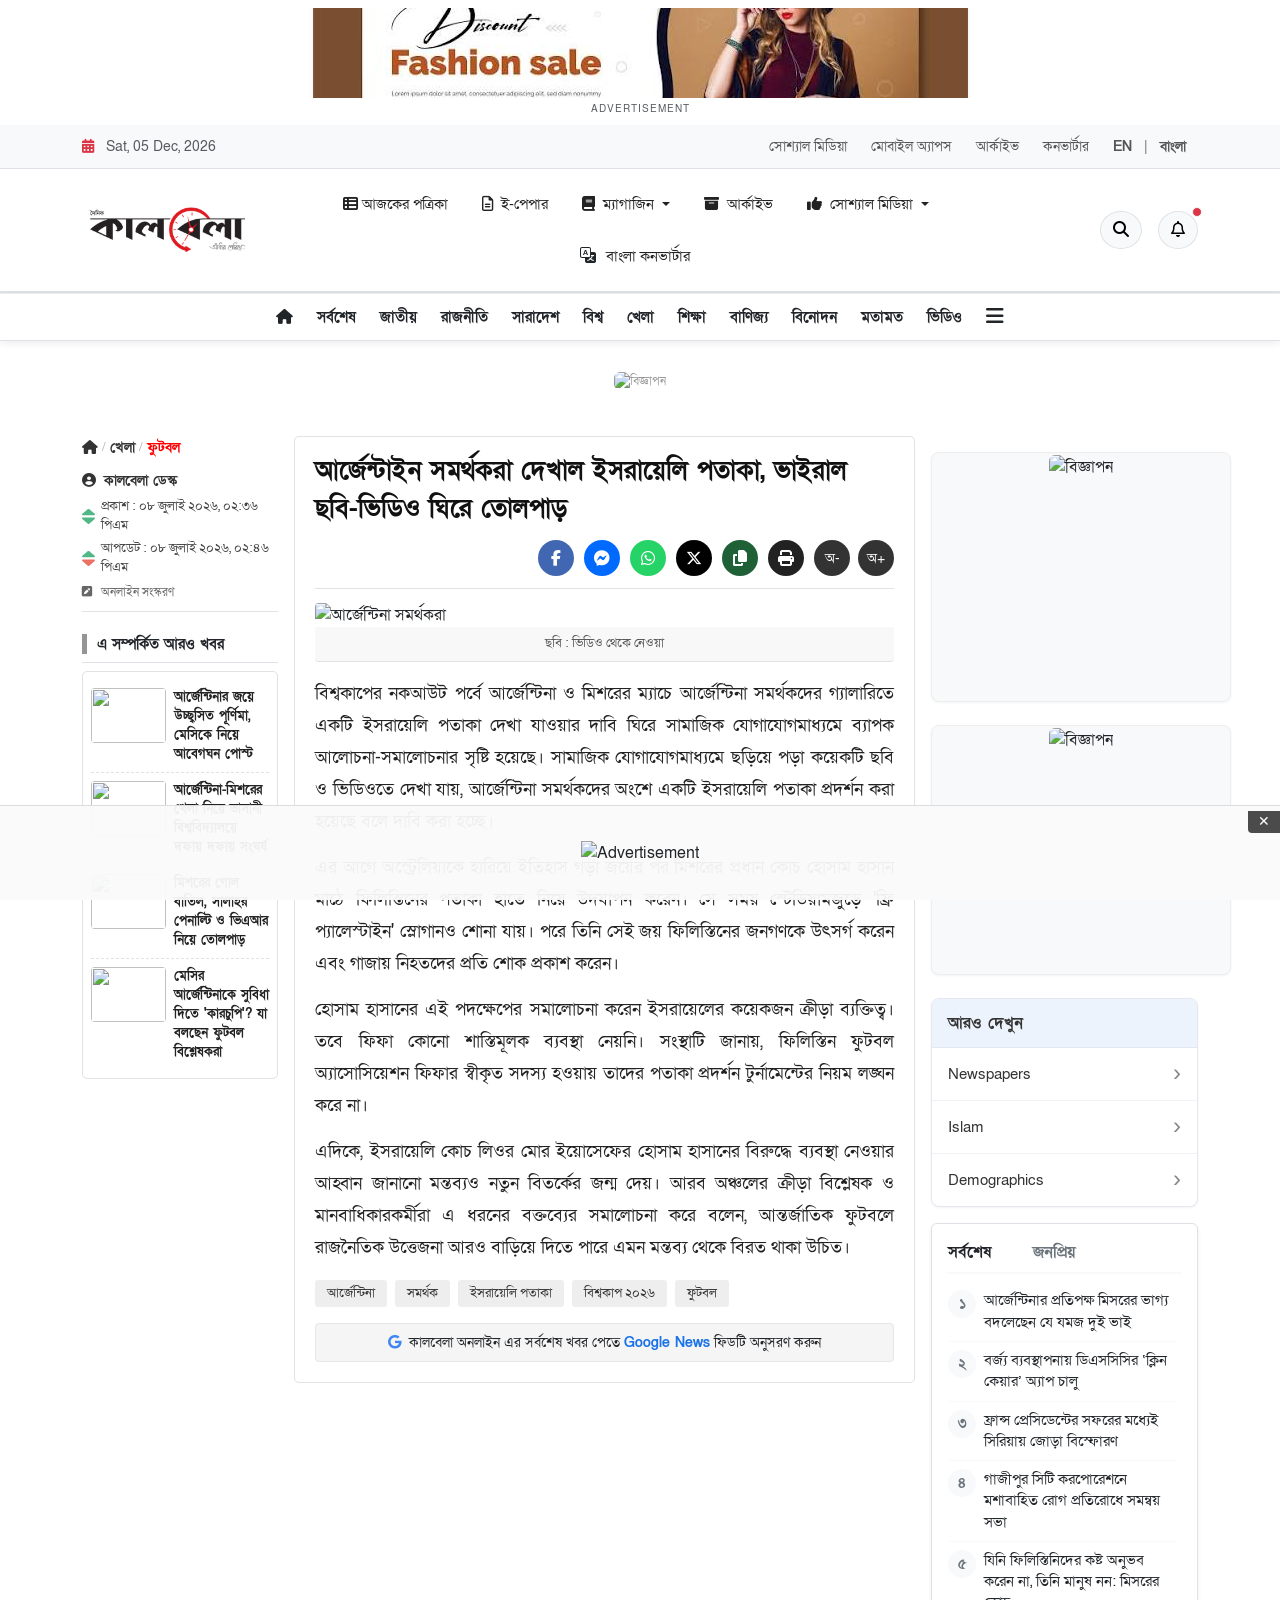
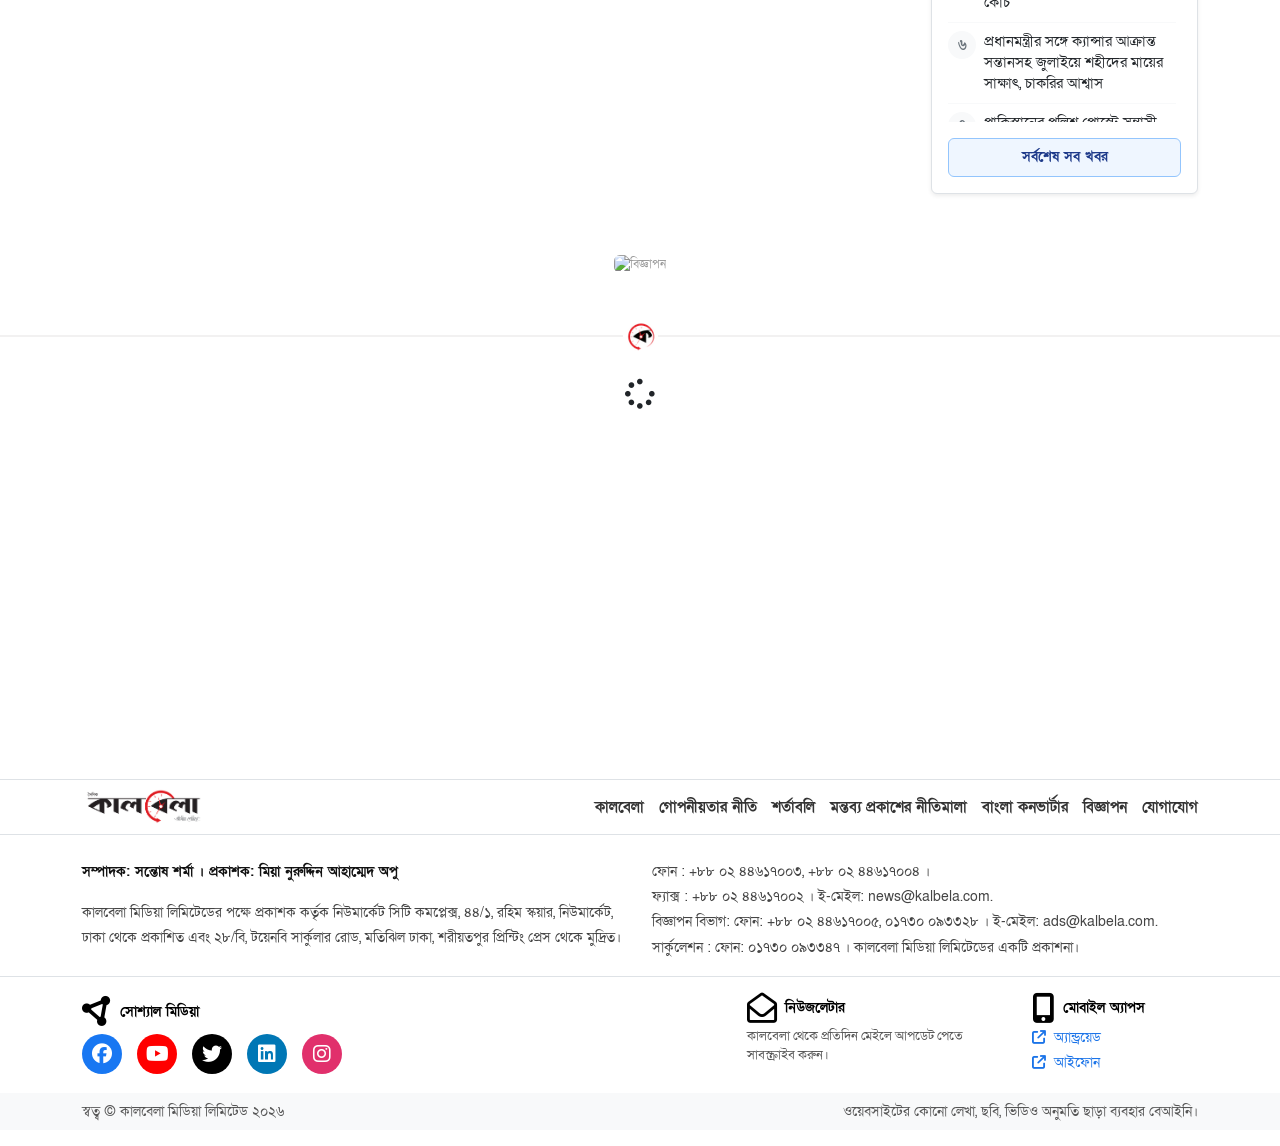
==== details.html @ 430a98b0 "added sticky footer and scroll to top" ====
<!doctype html>
<html lang="bn">
  <head>
    <meta charset="UTF-8" />
    <meta name="viewport" content="width=device-width, initial-scale=1.0" />
    <title>বিস্তারিত - কালবেলা</title>

    <!-- Bootstrap CSS -->
    <link
      href="https://cdn.jsdelivr.net/npm/bootstrap@5.3.7/dist/css/bootstrap.min.css"
      rel="stylesheet"
    />
    <!-- Bootstrap Icons -->
    <link
      rel="stylesheet"
      href="https://cdn.jsdelivr.net/npm/bootstrap-icons@1.13.1/font/bootstrap-icons.min.css"
    />
    <!-- Font Awesome -->
    <link
      rel="stylesheet"
      href="https://cdnjs.cloudflare.com/ajax/libs/font-awesome/6.4.2/css/all.min.css"
    />
    <!-- Google Font -->
    <!-- <link
      href="https://fonts.googleapis.com/css2?family=Noto+Sans+Bengali:wght@100..900&display=swap"
      rel="stylesheet"
    /> -->
    <link
      rel="icon"
      href="https://www.kalbela.com/favicon.ico?v=10"
      type="image/x-icon"
    />
    <link rel="stylesheet" href="css/details.css" />
  </head>

  <body>
    <!-- Advertisement -->
    <div class="top-ad-main my-2">
      <div class="container text-center">
        <!-- Responsive Wrapper for Ad Image -->
        <div class="ad-wrapper mx-auto">
          <a id="ad-link" href="#" target="_blank" rel="noopener noreferrer">
            <img
              id="ad-image"
              src=""
              alt="Advertisement"
              class="img-fluid rounded shadow-sm"
            />
          </a>
        </div>
        <small
          class="text-muted d-block mt-1"
          style="font-size: 10px; letter-spacing: 1px"
          >ADVERTISEMENT</small
        >
      </div>
    </div>

    <!-- Header -->
    <header class="border-bottom bg-white">
      <!-- =========================
            TOP BAR
    ========================== -->
      <div class="bg-light border-bottom py-2 small">
        <div class="container">
          <div class="row align-items-center">
            <!-- Date -->
            <!-- Ensure your top bar text can be targeted by the script -->
            <div class="col-lg-6">
              <i class="fa-solid fa-calendar-days me-2 text-danger"></i>
              <span class="text-muted" id="top-bar-date"> </span>
            </div>
            <!-- Top Links -->
            <div class="col-lg-6">
              <ul class="nav justify-content-end top-links">
                <li class="nav-item">
                  <a href="#" class="nav-link"> সোশ্যাল মিডিয়া </a>
                </li>

                <li class="nav-item">
                  <a href="#" class="nav-link"> মোবাইল অ্যাপস </a>
                </li>

                <li class="nav-item">
                  <a href="#" class="nav-link"> আর্কাইভ </a>
                </li>

                <li class="nav-item">
                  <a href="#" class="nav-link"> কনভার্টার </a>
                </li>

                <li class="nav-item d-flex align-items-center">
                  <a href="#" id="translate-to-en" class="nav-link fw-bold">
                    EN
                  </a>
                  <span class="text-muted">|</span>
                  <a href="#" id="translate-to-bn" class="nav-link fw-bold"
                    >বাংলা</a
                  >
                </li>
                <!-- Hidden container for the Google Translate widget -->
                <div id="google_translate_element" style="display: none"></div>
              </ul>
            </div>
          </div>
        </div>
      </div>

      <!-- =========================
            MIDDLE HEADER
    ========================== -->
      <section class="py-3 border-bottom bg-white">
        <div class="container">
          <div class="row align-items-center gy-3">
            <!-- Logo -->
            <div class="col-lg-2 col-md-12 text-center text-lg-start">
              <a href="index.html">
                <img
                  src="assests/images/logo.png"
                  class="img-fluid"
                  style="max-height: 70px"
                  alt="Kalbela"
                />
              </a>
            </div>

            <!-- Quick Links -->
            <div class="col-lg-8">
              <ul
                class="nav justify-content-center align-items-center quick-links"
              >
                <li class="list-inline-item">
                  <a href="#">
                    <i class="fa-sharp fa-solid fa-table-list me-1"></i>আজকের
                    পত্রিকা
                  </a>
                </li>

                <li class="list-inline-item">
                  <a href="#">
                    <i class="fa-regular fa-file-lines me-1"></i>
                    ই-পেপার
                  </a>
                </li>

                <li class="list-inline-item dropdown">
                  <a
                    href="#"
                    class="dropdown-toggle"
                    role="button"
                    data-bs-toggle="dropdown"
                    aria-expanded="false"
                  >
                    <i class="fa-solid fa-book me-1"></i>
                    ম্যাগাজিন
                  </a>

                  <ul class="dropdown-menu shadow">
                    <li>
                      <a class="dropdown-item" href="#"> ঈদ আনন্দ ২০২৫ </a>
                    </li>

                    <li>
                      <a class="dropdown-item" href="#">
                        স্বাস্থ্য সংখ্যা ২০২৫
                      </a>
                    </li>

                    <li>
                      <a class="dropdown-item" href="#"> ঈদ সংখ্যা ২০২৫ </a>
                    </li>

                    <li>
                      <a class="dropdown-item" href="#"> ঈদ আনন্দ ২০২৪ </a>
                    </li>

                    <li>
                      <a class="dropdown-item" href="#"> সারাবেলা ম্যাগাজিন </a>
                    </li>
                  </ul>
                </li>

                <li class="list-inline-item">
                  <a href="#">
                    <i class="fa-solid fa-box-archive me-1"></i>
                    আর্কাইভ
                  </a>
                </li>

                <li class="list-inline-item dropdown position-static">
                  <a href="#" class="dropdown-toggle" data-bs-toggle="dropdown">
                    <i class="fa-solid fa-thumbs-up me-1"></i>
                    সোশ্যাল মিডিয়া
                  </a>

                  <div
                    class="dropdown-menu w-100 mt-3 border-0 shadow-lg p-4 social-mega"
                  >
                    <!-- Facebook -->
                    <h6 class="text-danger fw-bold mb-3">ফেসবুক পেজ</h6>

                    <div class="row g-3">
                      <div class="col-lg-3 col-md-6">
                        <a
                          href="https://www.facebook.com/kalbeladigital/"
                          target="_blank"
                          class="social-item"
                        >
                          <i class="fab fa-facebook-square text-primary"></i>
                          Kalbela
                        </a>
                      </div>

                      <div class="col-lg-3 col-md-6">
                        <a
                          href="https://www.facebook.com/kalbelaonline24/"
                          target="_blank"
                          class="social-item"
                        >
                          <i class="fab fa-facebook-square text-primary"></i>
                          Kalbela Online
                        </a>
                      </div>

                      <div class="col-lg-3 col-md-6">
                        <a
                          href="https://www.facebook.com/kalbelanewsmedia/"
                          target="_blank"
                          class="social-item"
                        >
                          <i class="fab fa-facebook-square text-primary"></i>
                          Kalbela News
                        </a>
                      </div>

                      <div class="col-lg-3 col-md-6">
                        <a
                          href="https://www.facebook.com/kalbelaonline/"
                          target="_blank"
                          class="social-item"
                        >
                          <i class="fab fa-facebook-square text-primary"></i>
                          kalbela.com
                        </a>
                      </div>

                      <div class="col-lg-3 col-md-6">
                        <a
                          href="https://www.facebook.com/kalbelaworld/"
                          target="_blank"
                          class="social-item"
                        >
                          <i class="fab fa-facebook-square text-primary"></i>
                          Kalbela World
                        </a>
                      </div>

                      <div class="col-lg-3 col-md-6">
                        <a
                          href="https://www.facebook.com/kalbelasports/"
                          target="_blank"
                          class="social-item"
                        >
                          <i class="fab fa-facebook-square text-primary"></i>
                          Kalbela Sports
                        </a>
                      </div>

                      <div class="col-lg-3 col-md-6">
                        <a
                          href="https://www.facebook.com/kalbelaentertainment/"
                          target="_blank"
                          class="social-item"
                        >
                          <i class="fab fa-facebook-square text-primary"></i>
                          Entertainment
                        </a>
                      </div>

                      <div class="col-lg-3 col-md-6">
                        <a
                          href="https://www.facebook.com/kalbeladrama/"
                          target="_blank"
                          class="social-item"
                        >
                          <i class="fab fa-facebook-square text-primary"></i>
                          Drama
                        </a>
                      </div>
                    </div>

                    <hr />

                    <!-- YouTube -->

                    <h6 class="text-danger fw-bold mb-3">ইউটিউব চ্যানেল</h6>

                    <div class="row g-3">
                      <div class="col-lg-3 col-md-6">
                        <a
                          href="https://www.youtube.com/@kalbelanews24"
                          target="_blank"
                          class="social-item"
                        >
                          <i class="fab fa-youtube text-danger"></i>
                          Kalbela News
                        </a>
                      </div>

                      <div class="col-lg-3 col-md-6">
                        <a
                          href="https://www.youtube.com/@kalbelaworld24"
                          target="_blank"
                          class="social-item"
                        >
                          <i class="fab fa-youtube text-danger"></i>
                          Kalbela World
                        </a>
                      </div>

                      <div class="col-lg-3 col-md-6">
                        <a
                          href="https://www.youtube.com/@Kalbelaentertainment"
                          target="_blank"
                          class="social-item"
                        >
                          <i class="fab fa-youtube text-danger"></i>
                          Entertainment
                        </a>
                      </div>

                      <div class="col-lg-3 col-md-6">
                        <a
                          href="https://www.youtube.com/@KalbelaSports24"
                          target="_blank"
                          class="social-item"
                        >
                          <i class="fab fa-youtube text-danger"></i>
                          Sports
                        </a>
                      </div>

                      <div class="col-lg-3 col-md-6">
                        <a
                          href="https://www.youtube.com/@kalbelaonline"
                          target="_blank"
                          class="social-item"
                        >
                          <i class="fab fa-youtube text-danger"></i>
                          Kalbela
                        </a>
                      </div>

                      <div class="col-lg-3 col-md-6">
                        <a
                          href="https://www.youtube.com/@KalbelaDrama"
                          target="_blank"
                          class="social-item"
                        >
                          <i class="fab fa-youtube text-danger"></i>
                          Drama
                        </a>
                      </div>
                    </div>

                    <hr />

                    <div class="row g-4">
                      <div class="col-lg-3 col-md-6">
                        <h6 class="small text-uppercase text-muted">TikTok</h6>

                        <a
                          href="https://www.tiktok.com/@kalbela_news"
                          target="_blank"
                          class="social-item"
                        >
                          <i class="fab fa-tiktok"></i>
                          Kalbela News
                        </a>

                        <a
                          href="https://www.tiktok.com/@kalbela_entertainment"
                          target="_blank"
                          class="social-item"
                        >
                          <i class="fab fa-tiktok"></i>
                          Entertainment
                        </a>
                      </div>

                      <div class="col-lg-3 col-md-6">
                        <h6 class="small text-uppercase text-muted">
                          Instagram
                        </h6>

                        <a
                          href="https://www.instagram.com/kalbela_news/"
                          target="_blank"
                          class="social-item"
                        >
                          <i class="fab fa-instagram"></i>
                          Kalbela
                        </a>

                        <a
                          href="https://www.threads.net/@kalbela_news"
                          target="_blank"
                          class="social-item"
                        >
                          <i class="fab fa-threads"></i>
                          Threads
                        </a>
                      </div>

                      <div class="col-lg-3 col-md-6">
                        <h6 class="small text-uppercase text-muted">
                          Twitter / LinkedIn
                        </h6>

                        <a
                          href="https://twitter.com/kalbeladigital"
                          target="_blank"
                          class="social-item"
                        >
                          <i class="fab fa-x-twitter"></i>
                          Kalbela
                        </a>

                        <a
                          href="https://www.linkedin.com/company/kalbeladigital/"
                          target="_blank"
                          class="social-item"
                        >
                          <i class="fab fa-linkedin"></i>
                          LinkedIn
                        </a>
                      </div>

                      <div class="col-lg-3 col-md-6">
                        <h6 class="small text-uppercase text-muted">Others</h6>

                        <a
                          href="https://t.me/kalbelaonline"
                          target="_blank"
                          class="social-item"
                        >
                          <i class="fab fa-telegram"></i>
                          Telegram
                        </a>

                        <a
                          href="https://whatsapp.com/channel/0029VaL3iCpFnSz4YVHvqF0U"
                          target="_blank"
                          class="social-item"
                        >
                          <i class="fab fa-whatsapp text-success"></i>
                          WhatsApp
                        </a>

                        <a
                          href="https://soundcloud.com/kalbelanews"
                          target="_blank"
                          class="social-item"
                        >
                          <i class="fab fa-soundcloud text-warning"></i>
                          SoundCloud
                        </a>

                        <a
                          href="https://news.google.com/publications/CAAqBwgKMK7SvQswu-3UAw"
                          target="_blank"
                          class="social-item"
                        >
                          <i class="fa-brands fa-google"></i>
                          Google News
                        </a>
                      </div>
                    </div>
                  </div>
                </li>

                <li class="list-inline-item d-flex align-items-center">
                  <i class="bi bi-translate"></i>
                  <a href="#"> বাংলা কনভার্টার </a>
                </li>
              </ul>
            </div>

            <!-- Search + Notification -->
            <div class="col-lg-2 text-center text-lg-end">
              <div class="d-inline-flex align-items-center gap-3">
                <!-- Search -->

                <div class="dropdown">
                  <button
                    class="btn btn-light border rounded-circle"
                    data-bs-toggle="dropdown"
                  >
                    <i class="fa-solid fa-search"></i>
                  </button>

                  <div class="dropdown-menu dropdown-menu-end p-3 shadow">
                    <div class="input-group">
                      <input
                        type="text"
                        class="form-control"
                        placeholder="সার্চ করুন"
                      />

                      <button class="btn btn-danger">
                        <i class="fa fa-search"></i>
                      </button>
                    </div>
                  </div>
                </div>

                <!-- Notification -->

                <div class="dropdown">
                  <button
                    class="btn btn-light border rounded-circle position-relative"
                    data-bs-toggle="dropdown"
                  >
                    <i class="fa-regular fa-bell"></i>

                    <span
                      class="position-absolute top-0 start-100 translate-middle p-1 bg-danger border border-light rounded-circle"
                    >
                    </span>
                  </button>

                  <div
                    class="dropdown-menu dropdown-menu-end shadow"
                    style="width: 330px"
                  >
                    <h6 class="dropdown-header">সর্বশেষ নোটিফিকেশন</h6>

                    <a class="dropdown-item" href="#">
                      কক্সবাজারে পৌঁছেছেন প্রধানমন্ত্রী
                    </a>

                    <a class="dropdown-item" href="#">
                      ঈদের ছুটি শেষে ঢাকায় ফিরছেন নগরবাসী
                    </a>

                    <a class="dropdown-item" href="#">
                      আজকের নামাজের সময়সূচি
                    </a>
                  </div>
                </div>
              </div>
            </div>
          </div>
        </div>
      </section>
    </header>

    <section id="top-nav" class="border-bottom py-2">
      <div class="container">
        <!-- ADD THIS: Logo and Date Block -->
        <div class="sticky-brand-block d-none" id="scroll-brand-block">
          <img
            src="assests/images/small-logo.png"
            alt="Logo"
            class="sticky-logo"
          />
          <div class="sticky-date">
            <span class="day" id="sticky-day"></span>
            <span class="date" id="sticky-date"></span>
          </div>
        </div>

        <!-- Centered flex wrapper for the entire inline group -->
        <div
          class="d-flex justify-content-center align-items-center position-relative"
        >
          <!-- One single list ensures the menu button stays inline on desktop and wraps natively on mobile -->
          <ul
            class="d-flex flex-wrap align-items-center justify-content-center gap-3 list-unstyled m-0 p-0 text-nowrap"
          >
            <li>
              <a
                class="text-decoration-none text-dark px-1"
                aria-label="home"
                href="index.html"
              >
                <i class="fa-solid fa-house"></i>
              </a>
            </li>
            <li id="nav-latest">
              <a
                class="text-decoration-none text-dark fw-bold px-1"
                href="latest-news.html"
                >সর্বশেষ</a
              >
            </li>
            <li>
              <a class="text-decoration-none text-dark fw-bold px-1" href="#"
                >জাতীয়</a
              >
            </li>
            <li>
              <a class="text-decoration-none text-dark fw-bold px-1" href="#"
                >রাজনীতি</a
              >
            </li>
            <li>
              <a class="text-decoration-none text-dark fw-bold px-1" href="#"
                >সারাদেশ</a
              >
            </li>
            <li>
              <a class="text-decoration-none text-dark fw-bold px-1" href="#"
                >বিশ্ব</a
              >
            </li>
            <li>
              <a class="text-decoration-none text-dark fw-bold px-1" href="#"
                >খেলা</a
              >
            </li>
            <li>
              <a class="text-decoration-none text-dark fw-bold px-1" href="#"
                >শিক্ষা</a
              >
            </li>
            <li>
              <a class="text-decoration-none text-dark fw-bold px-1" href="#"
                >বাণিজ্য</a
              >
            </li>
            <li>
              <a class="text-decoration-none text-dark fw-bold px-1" href="#"
                >বিনোদন</a
              >
            </li>
            <li>
              <a class="text-decoration-none text-dark fw-bold px-1" href="#"
                >মতামত</a
              >
            </li>
            <li>
              <a
                class="text-decoration-none text-dark fw-bold px-1"
                href="/video-gallery"
                >ভিডিও</a
              >
            </li>

            <!-- Hamburger menu explicitly placed inside the same row -->
            <li class="dropdown_menu_hover dropdownAllMenuIcon position-static">
              <a
                href="#"
                class="dropdownAllMenuBut text-dark fs-5 text-decoration-none px-1"
              >
                <i class="fa-solid fa-bars open_icon"></i>
              </a>
              <!-- Clean isolated panel container -->
              <div
                class="all-mega-menu-panel all-menu shadow position-absolute"
                style="display: none"
              >
                <div class="row m-0">
                  <!-- Date Header -->
                  <div class="col-12 p-0 mb-3">
                    <!-- Inside your mega menu panel -->
                    <span
                      class="text-danger fw-bold"
                      id="mega-menu-date"
                    ></span>
                  </div>

                  <div class="col-12 p-0">
                    <div class="border-bottom mb-3"></div>
                  </div>

                  <!-- Mega Menu Links Grid -->
                  <div class="col-12 p-0 px-2">
                    <ul
                      class="list-unstyled row row-cols-3 row-cols-sm-4 row-cols-md-5 row-cols-lg-7 g-3 m-0 style-dropdown-links"
                    >
                      <li>
                        <a
                          class="text-decoration-none text-dark d-block"
                          href="latest-news.html"
                          >সর্বশেষ</a
                        >
                      </li>
                      <li>
                        <a
                          class="text-decoration-none text-dark d-block"
                          href="#"
                          >জাতীয়</a
                        >
                      </li>
                      <li>
                        <a
                          class="text-decoration-none text-dark d-block"
                          href="#"
                          >রাজনীতি</a
                        >
                      </li>
                      <li>
                        <a
                          class="text-decoration-none text-dark d-block"
                          href="#"
                          >সারাদেশ</a
                        >
                      </li>
                      <li>
                        <a
                          class="text-decoration-none text-dark d-block"
                          href="#"
                          >বিশ্ব</a
                        >
                      </li>
                      <li>
                        <a
                          class="text-decoration-none text-dark d-block"
                          href="#"
                          >খেলা</a
                        >
                      </li>
                      <li>
                        <a
                          class="text-decoration-none text-dark d-block"
                          href="#"
                          >শিক্ষা</a
                        >
                      </li>
                      <li>
                        <a
                          class="text-decoration-none text-dark d-block"
                          href="#"
                          >বাণিজ্য</a
                        >
                      </li>
                      <li>
                        <a
                          class="text-decoration-none text-dark d-block"
                          href="#"
                          >বিনোদন</a
                        >
                      </li>
                      <li>
                        <a
                          class="text-decoration-none text-dark d-block"
                          href="#"
                          >মতামত</a
                        >
                      </li>
                      <li>
                        <a
                          class="text-decoration-none text-dark d-block"
                          href="#"
                          >আইন-আদালত</a
                        >
                      </li>
                      <li>
                        <a
                          class="text-decoration-none text-dark d-block"
                          href="#"
                          >অপরাধ</a
                        >
                      </li>
                      <li>
                        <a
                          class="text-decoration-none text-dark d-block"
                          href="#"
                          >স্বাস্থ্য</a
                        >
                      </li>
                      <li>
                        <a
                          class="text-decoration-none text-dark d-block"
                          href="#"
                          >ধর্ম</a
                        >
                      </li>
                      <li>
                        <a
                          class="text-decoration-none text-dark d-block"
                          href="#"
                          >রাজধানী</a
                        >
                      </li>
                      <li>
                        <a
                          class="text-decoration-none text-dark d-block"
                          href="#"
                          >শিল্প-সাহিত্য</a
                        >
                      </li>
                      <li>
                        <a
                          class="text-decoration-none text-dark d-block"
                          href="#"
                          >প্রবাস</a
                        >
                      </li>
                      <li>
                        <a
                          class="text-decoration-none text-dark d-block"
                          href="#"
                          >প্রযুক্তি</a
                        >
                      </li>
                      <li>
                        <a
                          class="text-decoration-none text-dark d-block"
                          href="#"
                          >চাকরি</a
                        >
                      </li>
                      <li>
                        <a
                          class="text-decoration-none text-dark d-block"
                          href="#"
                          >চট্টগ্রাম সারাবেলা</a
                        >
                      </li>
                      <li>
                        <a
                          class="text-decoration-none text-dark d-block"
                          href="#"
                          >লাইফস্টাইল</a
                        >
                      </li>
                      <li>
                        <a
                          class="text-decoration-none text-dark d-block"
                          href="#"
                          >নারী-শিশু</a
                        >
                      </li>
                      <li>
                        <a
                          class="text-decoration-none text-dark d-block"
                          href="#"
                          >আইন ও পরামর্শ</a
                        >
                      </li>
                      <li>
                        <a
                          class="text-decoration-none text-dark d-block"
                          href="#"
                          >সোশ্যাল মিডিয়া</a
                        >
                      </li>
                      <li>
                        <a
                          class="text-decoration-none text-dark d-block"
                          href="#"
                          >বিচিত্র</a
                        >
                      </li>
                      <li>
                        <a
                          class="text-decoration-none text-dark d-block"
                          href="#"
                          >কর্পোরেট</a
                        >
                      </li>
                      <li>
                        <a
                          class="text-decoration-none text-dark d-block"
                          href="#"
                          >পরিবেশ ও জলবায়ু</a
                        >
                      </li>
                      <li>
                        <a
                          class="text-decoration-none text-dark d-block"
                          href="#"
                          >পিএসআই</a
                        >
                      </li>
                      <li>
                        <a
                          class="text-decoration-none text-dark d-block"
                          href="#"
                          >রম্যবেলা</a
                        >
                      </li>
                      <li>
                        <a
                          class="text-decoration-none text-dark d-block"
                          href="#"
                          >নির্বাচন</a
                        >
                      </li>
                      <li>
                        <a
                          class="text-decoration-none text-dark d-block"
                          href="/podcast"
                          >অডিও</a
                        >
                      </li>
                    </ul>
                  </div>

                  <div class="col-12 p-0 mt-4">
                    <div class="border-bottom mb-3"></div>
                  </div>

                  <!-- Bottom Media Links Footer Row -->
                  <div class="col-12 p-0">
                    <div
                      class="d-flex flex-wrap justify-content-center align-items-center gap-4 py-2 footer-media-links"
                    >
                      <a
                        href="#"
                        class="text-decoration-none text-dark fw-bold d-flex align-items-center gap-2"
                      >
                        <i class="fa-brands fa-instagram text-danger fs-5"></i>
                        ভিডিও স্টোরি
                      </a>
                      <a
                        href="#"
                        class="text-decoration-none text-dark fw-bold d-flex align-items-center gap-2"
                      >
                        <i class="fa-solid fa-book-open text-primary fs-5"></i>
                        ফটো স্টোরি
                      </a>
                      <a
                        href="#"
                        class="text-decoration-none text-dark fw-bold d-flex align-items-center gap-2"
                      >
                        <i class="fa-regular fa-image text-danger fs-5"></i>
                        ফটোগ্যালারি
                      </a>
                      <a
                        href="#"
                        class="text-decoration-none text-dark fw-bold d-flex align-items-center gap-2"
                      >
                        <i class="fa-solid fa-video text-danger fs-5"></i>
                        ভিডিও গ্যালারি
                      </a>
                      <a
                        href="#"
                        class="text-decoration-none text-dark fw-bold d-flex align-items-center gap-2"
                      >
                        <i class="fa-solid fa-cloud text-warning fs-5"></i>
                        অডিও
                      </a>
                    </div>
                  </div>
                </div>
              </div>
            </li>
          </ul>
        </div>
      </div>
    </section>

    <div class="ad-slot">
      <img
        src="https://s0.2mdn.net/dfp/2299148/5537847993/1764611733675/970x90.png"
        class="img-fluid rounded"
        alt="বিজ্ঞাপন"
      />
    </div>
    <!-- ══ PAGE CONTENT ══ -->
    <div class="page-wrapper">
      <div class="container">
        <div class="row g-3 justify-content-between">
          <!-- ── MAIN ARTICLE COLUMN ── -->
          <div class="col-md-9">
            <div class="row g-3">
              <!-- Left sidebar: breadcrumb + reporter + related -->
              <div class="col-md-3">
                <!-- Breadcrumb -->
                <ul class="news-breadcrumb">
                  <li>
                    <a href="#"><i class="fa-solid fa-house"></i></a>
                  </li>
                  <li><span class="sep">/</span></li>
                  <li><a href="#">খেলা</a></li>
                  <li><span class="sep">/</span></li>
                  <li><a href="#" style="color: red">ফুটবল</a></li>
                </ul>

                <!-- Reporter Info -->
                <div class="rpt-info-block">
                  <div class="rpt-name">
                    <i class="fa-solid fa-circle-user me-2"></i>কালবেলা ডেস্ক
                  </div>
                  <div class="news-time-item">
                    <svg width="13" viewBox="0 0 13.95 16">
                      <path
                        fill="#50b886"
                        d="M13.65,5.2,7.78.27a1.26,1.26,0,0,0-1.56,0L.35,5.2c-.69.59-.2,1.59.79,1.59H12.86C13.85,6.79,14.34,5.79,13.65,5.2Z"
                      />
                      <path
                        fill="#50b886"
                        d="M.35,10.8l5.87,4.93a1.26,1.26,0,0,0,1.56,0l5.87-4.93c.69-.59.2-1.59-.79-1.59H1.14C.15,9.21-.34,10.21.35,10.8Z"
                      />
                    </svg>
                    <span>প্রকাশ : ০৮ জুলাই ২০২৬, ০২:৩৬ পিএম</span>
                  </div>
                  <div class="news-time-item">
                    <svg width="13" viewBox="0 0 13.95 16">
                      <path
                        fill="#50b886"
                        d="M13.65,5.2,7.78.27a1.26,1.26,0,0,0-1.56,0L.35,5.2c-.69.59-.2,1.59.79,1.59H12.86C13.85,6.79,14.34,5.79,13.65,5.2Z"
                      />
                      <path
                        fill="#ec7064"
                        d="M.35,10.8l5.87,4.93a1.26,1.26,0,0,0,1.56,0l5.87-4.93c.69-.59.2-1.59-.79-1.59H1.14C.15,9.21-.34,10.21.35,10.8Z"
                      />
                    </svg>
                    <span>আপডেট : ০৮ জুলাই ২০২৬, ০২:৪৬ পিএম</span>
                  </div>
                  <div class="edition-badge">
                    <i class="fa-solid fa-square-pen me-2"></i>অনলাইন সংস্করণ
                  </div>
                </div>

                <!-- Related News -->
                <div>
                  <div class="related-title">
                    <a href="#">এ সম্পর্কিত আরও খবর</a>
                  </div>
                  <div class="border-bottom mb-2"></div>
                  <div class="related-news-box">
                    <div class="related-item">
                      <div class="d-flex">
                        <div class="img-wrap">
                          <img
                            src="https://images.pexels.com/photos/46798/the-ball-stadion-football-the-pitch-46798.jpeg?auto=compress&cs=tinysrgb&w=150"
                            alt=""
                          />
                        </div>
                        <div class="flex-grow-1">
                          <a href="#"
                            ><h4 class="title">
                              আর্জেন্টিনার জয়ে উচ্ছ্বসিত পূর্ণিমা, মেসিকে নিয়ে
                              আবেগঘন পোস্ট
                            </h4></a
                          >
                        </div>
                      </div>
                    </div>

                    <div class="related-item">
                      <div class="d-flex">
                        <div class="img-wrap">
                          <img
                            src="https://images.pexels.com/photos/1884574/pexels-photo-1884574.jpeg?auto=compress&cs=tinysrgb&w=150"
                            alt=""
                          />
                        </div>
                        <div class="flex-grow-1">
                          <a href="#"
                            ><h4 class="title">
                              আর্জেন্টিনা-মিশরের খেলা নিয়ে ভাসানী
                              বিশ্ববিদ্যালয়ে দফায় দফায় সংঘর্ষ
                            </h4></a
                          >
                        </div>
                      </div>
                    </div>

                    <div class="related-item">
                      <div class="d-flex">
                        <div class="img-wrap">
                          <img
                            src="https://images.pexels.com/photos/274422/pexels-photo-274422.jpeg?auto=compress&cs=tinysrgb&w=150"
                            alt=""
                          />
                        </div>
                        <div class="flex-grow-1">
                          <a href="#"
                            ><h4 class="title">
                              মিশরের গোল বাতিল, সালাহর পেনাল্টি ও ভিএআর নিয়ে
                              তোলপাড়
                            </h4></a
                          >
                        </div>
                      </div>
                    </div>

                    <div class="related-item">
                      <div class="d-flex">
                        <div class="img-wrap">
                          <img
                            src="https://images.pexels.com/photos/3621104/pexels-photo-3621104.jpeg?auto=compress&cs=tinysrgb&w=150"
                            alt=""
                          />
                        </div>
                        <div class="flex-grow-1">
                          <a href="#"
                            ><h4 class="title">
                              মেসির আর্জেন্টিনাকে সুবিধা দিতে 'কারচুপি'? যা
                              বলছেন ফুটবল বিশ্লেষকরা
                            </h4></a
                          >
                        </div>
                      </div>
                    </div>
                  </div>
                </div>
              </div>
              <!-- end left sidebar -->

              <!-- Main article content -->
              <div class="col-md-9">
                <div class="article-card">
                  <!-- Headline -->
                  <div class="article-headline">
                    <h1>
                      আর্জেন্টাইন সমর্থকরা দেখাল ইসরায়েলি পতাকা, ভাইরাল
                      ছবি-ভিডিও ঘিরে তোলপাড়
                    </h1>
                  </div>

                  <!-- Share row -->
                  <div class="share-row">
                    <a href="#" class="share-icon-btn fb" title="Facebook"
                      ><i class="fa-brands fa-facebook-f"></i
                    ></a>
                    <a href="#" class="share-icon-btn msg" title="Messenger"
                      ><i class="fa-brands fa-facebook-messenger"></i
                    ></a>
                    <a href="#" class="share-icon-btn wa" title="WhatsApp"
                      ><i class="fa-brands fa-whatsapp"></i
                    ></a>
                    <a href="#" class="share-icon-btn tw" title="X (Twitter)"
                      ><i class="fa-brands fa-x-twitter"></i
                    ></a>
                    <a href="#" class="share-icon-btn link" title="Copy Link"
                      ><i class="fa-solid fa-copy"></i
                    ></a>
                    <a href="#" class="share-icon-btn print" title="Print"
                      ><i class="fa-solid fa-print"></i
                    ></a>

                    <div class="font-resize">
                      <span title="ছোট করুন">অ-</span>
                      <span title="বড় করুন">অ+</span>
                    </div>
                  </div>

                  <!-- Feature Image -->
                  <div class="feature-image-wrap">
                    <img
                      src="https://images.pexels.com/photos/1884574/pexels-photo-1884574.jpeg?auto=compress&cs=tinysrgb&w=900"
                      alt="আর্জেন্টিনা সমর্থকরা"
                    />
                    <div class="img-caption">ছবি : ভিডিও থেকে নেওয়া</div>
                  </div>

                  <!-- Article Body -->
                  <div class="article-body" id="article-content">
                    <p>
                      বিশ্বকাপের নকআউট পর্বে আর্জেন্টিনা ও মিশরের ম্যাচে
                      আর্জেন্টিনা সমর্থকদের গ্যালারিতে একটি ইসরায়েলি পতাকা দেখা
                      যাওয়ার দাবি ঘিরে সামাজিক যোগাযোগমাধ্যমে ব্যাপক
                      আলোচনা-সমালোচনার সৃষ্টি হয়েছে। সামাজিক যোগাযোগমাধ্যমে
                      ছড়িয়ে পড়া কয়েকটি ছবি ও ভিডিওতে দেখা যায়, আর্জেন্টিনা
                      সমর্থকদের অংশে একটি ইসরায়েলি পতাকা প্রদর্শন করা হয়েছে
                      বলে দাবি করা হচ্ছে।
                    </p>

                    <p>
                      এর আগে অস্ট্রেলিয়াকে হারিয়ে ইতিহাস গড়া জয়ের পর মিশরের
                      প্রধান কোচ হোসাম হাসান মাঠে ফিলিস্তিনের পতাকা হাতে নিয়ে
                      উদযাপন করেন। সে সময় স্টেডিয়ামজুড়ে 'ফ্রি প্যালেস্টাইন'
                      স্লোগানও শোনা যায়। পরে তিনি সেই জয় ফিলিস্তিনের জনগণকে
                      উৎসর্গ করেন এবং গাজায় নিহতদের প্রতি শোক প্রকাশ করেন।
                    </p>

                    <p>
                      হোসাম হাসানের এই পদক্ষেপের সমালোচনা করেন ইসরায়েলের
                      কয়েকজন ক্রীড়া ব্যক্তিত্ব। তবে ফিফা কোনো শাস্তিমূলক
                      ব্যবস্থা নেয়নি। সংস্থাটি জানায়, ফিলিস্তিন ফুটবল
                      অ্যাসোসিয়েশন ফিফার স্বীকৃত সদস্য হওয়ায় তাদের পতাকা
                      প্রদর্শন টুর্নামেন্টের নিয়ম লঙ্ঘন করে না।
                    </p>

                    <p>
                      এদিকে, ইসরায়েলি কোচ লিওর মোর ইয়োসেফের হোসাম হাসানের
                      বিরুদ্ধে ব্যবস্থা নেওয়ার আহ্বান জানানো মন্তব্যও নতুন
                      বিতর্কের জন্ম দেয়। আরব অঞ্চলের ক্রীড়া বিশ্লেষক ও
                      মানবাধিকারকর্মীরা এ ধরনের বক্তব্যের সমালোচনা করে বলেন,
                      আন্তর্জাতিক ফুটবলে রাজনৈতিক উত্তেজনা আরও বাড়িয়ে দিতে
                      পারে এমন মন্তব্য থেকে বিরত থাকা উচিত।
                    </p>
                  </div>

                  <!-- Tags -->
                  <ul class="tags-list">
                    <li><a href="#">আর্জেন্টিনা</a></li>
                    <li><a href="#">সমর্থক</a></li>
                    <li><a href="#">ইসরায়েলি পতাকা</a></li>
                    <li><a href="#">বিশ্বকাপ ২০২৬</a></li>
                    <li><a href="#">ফুটবল</a></li>
                  </ul>

                  <!-- Google News -->
                  <div class="google-news-strip mt-3">
                    <i
                      class="fa-brands fa-google me-1"
                      style="color: #4285f4"
                    ></i>
                    কালবেলা অনলাইন এর সর্বশেষ খবর পেতে
                    <a href="#">Google News</a> ফিডটি অনুসরণ করুন
                  </div>
                </div>
                <!-- end article-card -->
              </div>
              <!-- end main article -->
            </div>
            <!-- end inner row -->
          </div>
          <!-- end col-md-9 -->

          <!-- ── RIGHT SIDEBAR ── -->
          <div class="col-md-3">
            <!-- ad section  -->
            <div class="text-center my-3">
              <div
                class="sidebar-ad d-inline-block"
                style="
                  min-width: 300px;
                  min-height: 250px;
                  background: #f8f9fa;
                  border: 1px solid #eee;
                "
              >
                <img
                  src="https://encrypted-tbn0.gstatic.com/images?q=tbn:ANd9GcRXRc4u0UpXlnuqONn3uIafQfXbqkFQjs7UotjuJWmjqhicR-LndgkSKTQ&s=10"
                  class="img-fluid rounded"
                  alt="বিজ্ঞাপন"
                />
              </div>
            </div>
            <div class="text-center my-3">
              <div
                class="sidebar-ad d-inline-block"
                style="
                  min-width: 300px;
                  min-height: 250px;
                  background: #f8f9fa;
                  border: 1px solid #eee;
                "
              >
                <img
                  src="https://scontent.fdac154-1.fna.fbcdn.net/v/t39.30808-6/488722985_1082857467217082_7268484966024785861_n.jpg?stp=dst-jpg_tt6&cstp=mx1260x1200&ctp=s1260x1200&_nc_cat=108&ccb=1-7&_nc_sid=127cfc&_nc_ohc=g9MZRJMq3MIQ7kNvwG9s-px&_nc_oc=AdrlLxcOnyRIV3Pp3hToheLOld0sky9R1lYjC7JsUS2hhJt1CLp9dH_3tazM1aMS7Bs&_nc_zt=23&_nc_ht=scontent.fdac154-1.fna&_nc_gid=PvdedYPcjCX37z4gRNZXpQ&_nc_ss=7b289&oh=00_AQDrU0wOBwcNysD_YP5UIDyVFMQaMbCn4wAjcWwvm2WRvg&oe=6A5283A6"
                  class="img-fluid rounded"
                  alt="বিজ্ঞাপন"
                />
              </div>
            </div>

            <!-- Sidebar Ad Container -->
            <div class="text-center my-3">
              <div class="sidebar-ad">
                <div class="more-topics-header">
                  <span class="more-topics-title">আরও দেখুন</span>
                </div>
                <div class="topic-list">
                  <a href="#" class="topic-item">
                    <span class="topic-name">Newspapers</span>
                    <span class="topic-arrow">&#x203A;</span>
                  </a>
                  <a href="#" class="topic-item">
                    <span class="topic-name">Islam</span>
                    <span class="topic-arrow">&#x203A;</span>
                  </a>
                  <a href="#" class="topic-item">
                    <span class="topic-name">Demographics</span>
                    <span class="topic-arrow">&#x203A;</span>
                  </a>
                </div>
              </div>
            </div>
            <!-- Latest / Popular Tabs -->
            <div class="tabs-widget bg-white border rounded p-3 shadow-sm">
              <!-- Tab Navigation -->
              <div
                class="tab-buttons d-flex border-bottom border-2 border-light mb-2"
              >
                <button
                  type="button"
                  class="tab-btn fw-bold text-dark bg-transparent border-0 pb-2 me-4 active"
                  data-tab="latest-tab"
                  style="border-bottom: 3px solid #000; font-size: 1rem"
                >
                  সর্বশেষ
                </button>
                <button
                  type="button"
                  class="tab-btn fw-bold text-secondary bg-transparent border-0 pb-2"
                  data-tab="popular-tab"
                  style="font-size: 1rem"
                >
                  জনপ্রিয়
                </button>
              </div>

              <!-- Panel: Latest News -->
              <div class="tab-panel active" id="latest-tab">
                <ol
                  class="ranked-list list-unstyled m-0"
                  style="
                    max-height: 440px;
                    overflow-y: auto;
                    padding-right: 5px;
                  "
                >
                  <li
                    class="d-flex align-items-start py-2 border-bottom border-light"
                  >
                    <span
                      class="news_sl d-flex align-items-center justify-content-center bg-light text-secondary rounded-circle me-2 flex-shrink-0"
                      style="
                        width: 28px;
                        height: 28px;
                        font-size: 0.85rem;
                        font-weight: bold;
                      "
                      >১</span
                    >
                    <a
                      href="https://www.kalbela.com/sports/football/306710"
                      class="text-dark text-decoration-none"
                      style="line-height: 1.4"
                      >আর্জেন্টিনার প্রতিপক্ষ মিসরের ভাগ্য বদলেছেন যে যমজ দুই
                      ভাই</a
                    >
                  </li>
                  <li
                    class="d-flex align-items-start py-2 border-bottom border-light"
                  >
                    <span
                      class="news_sl d-flex align-items-center justify-content-center bg-light text-secondary rounded-circle me-2 flex-shrink-0"
                      style="
                        width: 28px;
                        height: 28px;
                        font-size: 0.85rem;
                        font-weight: bold;
                      "
                      >২</span
                    >
                    <a
                      href="https://www.kalbela.com/capital/306709"
                      class="text-dark text-decoration-none"
                      style="line-height: 1.4"
                      >বর্জ্য ব্যবস্থাপনায় ডিএসসিসির ‘ক্লিন কেয়ার’ অ্যাপ
                      চালু</a
                    >
                  </li>
                  <li
                    class="d-flex align-items-start py-2 border-bottom border-light"
                  >
                    <span
                      class="news_sl d-flex align-items-center justify-content-center bg-light text-secondary rounded-circle me-2 flex-shrink-0"
                      style="
                        width: 28px;
                        height: 28px;
                        font-size: 0.85rem;
                        font-weight: bold;
                      "
                      >৩</span
                    >
                    <a
                      href="https://www.kalbela.com/world/middle-east/306706"
                      class="text-dark text-decoration-none"
                      style="line-height: 1.4"
                      >ফ্রান্স প্রেসিডেন্টের সফরের মধ্যেই সিরিয়ায় জোড়া
                      বিস্ফোরণ</a
                    >
                  </li>
                  <li
                    class="d-flex align-items-start py-2 border-bottom border-light"
                  >
                    <span
                      class="news_sl d-flex align-items-center justify-content-center bg-light text-secondary rounded-circle me-2 flex-shrink-0"
                      style="
                        width: 28px;
                        height: 28px;
                        font-size: 0.85rem;
                        font-weight: bold;
                      "
                      >৪</span
                    >
                    <a
                      href="https://www.kalbela.com/corporate/306704"
                      class="text-dark text-decoration-none"
                      style="line-height: 1.4"
                      >গাজীপুর সিটি করপোরেশনে মশাবাহিত রোগ প্রতিরোধে সমন্বয়
                      সভা</a
                    >
                  </li>
                  <li
                    class="d-flex align-items-start py-2 border-bottom border-light"
                  >
                    <span
                      class="news_sl d-flex align-items-center justify-content-center bg-light text-secondary rounded-circle me-2 flex-shrink-0"
                      style="
                        width: 28px;
                        height: 28px;
                        font-size: 0.85rem;
                        font-weight: bold;
                      "
                      >৫</span
                    >
                    <a
                      href="https://www.kalbela.com/sports/football/306705"
                      class="text-dark text-decoration-none"
                      style="line-height: 1.4"
                      >যিনি ফিলিস্তিনিদের কষ্ট অনুভব করেন না, তিনি মানুষ নন:
                      মিসরের কোচ</a
                    >
                  </li>
                  <li
                    class="d-flex align-items-start py-2 border-bottom border-light"
                  >
                    <span
                      class="news_sl d-flex align-items-center justify-content-center bg-light text-secondary rounded-circle me-2 flex-shrink-0"
                      style="
                        width: 28px;
                        height: 28px;
                        font-size: 0.85rem;
                        font-weight: bold;
                      "
                      >৬</span
                    >
                    <a
                      href="https://www.kalbela.com/national/306703"
                      class="text-dark text-decoration-none"
                      style="line-height: 1.4"
                      >প্রধানমন্ত্রীর সঙ্গে ক্যান্সার আক্রান্ত সন্তানসহ জুলাইয়ে
                      শহীদের মায়ের সাক্ষাৎ, চাকরির আশ্বাস</a
                    >
                  </li>
                  <li
                    class="d-flex align-items-start py-2 border-bottom border-light"
                  >
                    <span
                      class="news_sl d-flex align-items-center justify-content-center bg-light text-secondary rounded-circle me-2 flex-shrink-0"
                      style="
                        width: 28px;
                        height: 28px;
                        font-size: 0.85rem;
                        font-weight: bold;
                      "
                      >৭</span
                    >
                    <a
                      href="https://www.kalbela.com/world/pakistan/306702"
                      class="text-dark text-decoration-none"
                      style="line-height: 1.4"
                      >পাকিস্তানের পুলিশ পোস্টে সন্ত্রাসী হামলা, ৯ পুলিশ সদস্য
                      নিহত</a
                    >
                  </li>
                  <li
                    class="d-flex align-items-start py-2 border-bottom border-light"
                  >
                    <span
                      class="news_sl d-flex align-items-center justify-content-center bg-light text-secondary rounded-circle me-2 flex-shrink-0"
                      style="
                        width: 28px;
                        height: 28px;
                        font-size: 0.85rem;
                        font-weight: bold;
                      "
                      >৮</span
                    >
                    <a
                      href="https://www.kalbela.com/country-news/306701"
                      class="text-dark text-decoration-none"
                      style="line-height: 1.4"
                      >মাটির নিচে লুকিয়ে রাখা ২৯ লাখ টাকার স্বর্ণালংকার চুরি</a
                    >
                  </li>
                  <li
                    class="d-flex align-items-start py-2 border-bottom border-light"
                  >
                    <span
                      class="news_sl d-flex align-items-center justify-content-center bg-light text-secondary rounded-circle me-2 flex-shrink-0"
                      style="
                        width: 28px;
                        height: 28px;
                        font-size: 0.85rem;
                        font-weight: bold;
                      "
                      >৯</span
                    >
                    <a
                      href="https://www.kalbela.com/country-news/306699"
                      class="text-dark text-decoration-none"
                      style="line-height: 1.4"
                      >জমিসংক্রান্ত বিরোধের জেরে হামলায় আহত ১০, প্রধান
                      অভিযুক্তসহ গ্রেপ্তার ৫</a
                    >
                  </li>
                  <li
                    class="d-flex align-items-start py-2 border-bottom border-light"
                  >
                    <span
                      class="news_sl d-flex align-items-center justify-content-center bg-light text-secondary rounded-circle me-2 flex-shrink-0"
                      style="
                        width: 28px;
                        height: 28px;
                        font-size: 0.85rem;
                        font-weight: bold;
                      "
                      >১০</span
                    >
                    <a
                      href="https://www.kalbela.com/country-news/306698"
                      class="text-dark text-decoration-none"
                      style="line-height: 1.4"
                      >নানা সীমাবদ্ধতায় ধুঁকছে চাঁদপুর ২৫০ শয্যা হাসপাতাল</a
                    >
                  </li>
                  <li
                    class="d-flex align-items-start py-2 border-bottom border-light"
                  >
                    <span
                      class="news_sl d-flex align-items-center justify-content-center bg-light text-secondary rounded-circle me-2 flex-shrink-0"
                      style="
                        width: 28px;
                        height: 28px;
                        font-size: 0.85rem;
                        font-weight: bold;
                      "
                      >১১</span
                    >
                    <a
                      href="https://www.kalbela.com/sports/football/306700"
                      class="text-dark text-decoration-none"
                      style="line-height: 1.4"
                      >জর্জিনার পাঠানো উপহার নিয়ে যা বললেন মেসির স্ত্রী</a
                    >
                  </li>
                  <li
                    class="d-flex align-items-start py-2 border-bottom border-light"
                  >
                    <span
                      class="news_sl d-flex align-items-center justify-content-center bg-light text-secondary rounded-circle me-2 flex-shrink-0"
                      style="
                        width: 28px;
                        height: 28px;
                        font-size: 0.85rem;
                        font-weight: bold;
                      "
                      >১২</span
                    >
                    <a
                      href="https://www.kalbela.com/country-news/306686"
                      class="text-dark text-decoration-none"
                      style="line-height: 1.4"
                      >৪২ ঘণ্টা পার হলেও মেলেনি নিখোঁজ ৬ জেলের সন্ধান</a
                    >
                  </li>
                  <li
                    class="d-flex align-items-start py-2 border-bottom border-light"
                  >
                    <span
                      class="news_sl d-flex align-items-center justify-content-center bg-light text-secondary rounded-circle me-2 flex-shrink-0"
                      style="
                        width: 28px;
                        height: 28px;
                        font-size: 0.85rem;
                        font-weight: bold;
                      "
                      >১৩</span
                    >
                    <a
                      href="https://www.kalbela.com/country-news/306675"
                      class="text-dark text-decoration-none"
                      style="line-height: 1.4"
                      >বৈরী আবহাওয়ায় চট্টগ্রামে নামতে পারেনি ৩ ফ্লাইট</a
                    >
                  </li>
                  <li
                    class="d-flex align-items-start py-2 border-bottom border-light"
                  >
                    <span
                      class="news_sl d-flex align-items-center justify-content-center bg-light text-secondary rounded-circle me-2 flex-shrink-0"
                      style="
                        width: 28px;
                        height: 28px;
                        font-size: 0.85rem;
                        font-weight: bold;
                      "
                      >১৪</span
                    >
                    <a
                      href="https://www.kalbela.com/world/middle-east/306697"
                      class="text-dark text-decoration-none"
                      style="line-height: 1.4"
                      >ভিসা নিয়ে বড় সুখবর দিল সৌদি আরব</a
                    >
                  </li>
                  <li
                    class="d-flex align-items-start py-2 border-bottom border-light"
                  >
                    <span
                      class="news_sl d-flex align-items-center justify-content-center bg-light text-secondary rounded-circle me-2 flex-shrink-0"
                      style="
                        width: 28px;
                        height: 28px;
                        font-size: 0.85rem;
                        font-weight: bold;
                      "
                      >১৫</span
                    >
                    <a
                      href="https://www.kalbela.com/national/306696"
                      class="text-dark text-decoration-none"
                      style="line-height: 1.4"
                      >পানিসম্পদ উন্নয়নে বাংলাদেশকে সহযোগিতা করতে চায়
                      নেদারল্যান্ডস</a
                    >
                  </li>
                  <li
                    class="d-flex align-items-start py-2 border-bottom border-light"
                  >
                    <span
                      class="news_sl d-flex align-items-center justify-content-center bg-light text-secondary rounded-circle me-2 flex-shrink-0"
                      style="
                        width: 28px;
                        height: 28px;
                        font-size: 0.85rem;
                        font-weight: bold;
                      "
                      >১৬</span
                    >
                    <a
                      href="https://www.kalbela.com/sports/football/306695"
                      class="text-dark text-decoration-none"
                      style="line-height: 1.4"
                      >মিসরের বিপক্ষে জিতলে আর্জেন্টিনার পরবর্তী খেলা কবে,
                      প্রতিপক্ষ কে?</a
                    >
                  </li>
                  <li
                    class="d-flex align-items-start py-2 border-bottom border-light"
                  >
                    <span
                      class="news_sl d-flex align-items-center justify-content-center bg-light text-secondary rounded-circle me-2 flex-shrink-0"
                      style="
                        width: 28px;
                        height: 28px;
                        font-size: 0.85rem;
                        font-weight: bold;
                      "
                      >১৭</span
                    >
                    <a
                      href="https://www.kalbela.com/country-news/306693"
                      class="text-dark text-decoration-none"
                      style="line-height: 1.4"
                      >সাভারে এনসিপির সমাবেশে বিস্ফোরণ, সাবেক যুবলীগ নেতাসহ আটক
                      ২</a
                    >
                  </li>
                  <li
                    class="d-flex align-items-start py-2 border-bottom border-light"
                  >
                    <span
                      class="news_sl d-flex align-items-center justify-content-center bg-light text-secondary rounded-circle me-2 flex-shrink-0"
                      style="
                        width: 28px;
                        height: 28px;
                        font-size: 0.85rem;
                        font-weight: bold;
                      "
                      >১৮</span
                    >
                    <a
                      href="https://www.kalbela.com/country-news/306691"
                      class="text-dark text-decoration-none"
                      style="line-height: 1.4"
                      >ডেঙ্গুর তথ্য জানেন না সিলেটের সিভিল সার্জন</a
                    >
                  </li>
                  <li
                    class="d-flex align-items-start py-2 border-bottom border-light"
                  >
                    <span
                      class="news_sl d-flex align-items-center justify-content-center bg-light text-secondary rounded-circle me-2 flex-shrink-0"
                      style="
                        width: 28px;
                        height: 28px;
                        font-size: 0.85rem;
                        font-weight: bold;
                      "
                      >১৯</span
                    >
                    <a
                      href="https://www.kalbela.com/country-news/306694"
                      class="text-dark text-decoration-none"
                      style="line-height: 1.4"
                      >ঢাকা-কক্সবাজার ট্রেন চলাচল বন্ধ, মাঝপথে আটকা পর্যটক
                      এক্সপ্রেস</a
                    >
                  </li>
                  <li
                    class="d-flex align-items-start py-2 border-bottom border-light"
                  >
                    <span
                      class="news_sl d-flex align-items-center justify-content-center bg-light text-secondary rounded-circle me-2 flex-shrink-0"
                      style="
                        width: 28px;
                        height: 28px;
                        font-size: 0.85rem;
                        font-weight: bold;
                      "
                      >২০</span
                    >
                    <a
                      href="https://www.kalbela.com/sports/football/306692"
                      class="text-dark text-decoration-none"
                      style="line-height: 1.4"
                      >ব্রাজিলের বিদায়ে আর্জেন্টিনা কোচের সতর্কবার্তা</a
                    >
                  </li>
                </ol>

                <div class="mt-3 text-center">
                  <a
                    class="all-news-link d-block py-2 rounded text-decoration-none fw-bold"
                    href="https://www.kalbela.com/latest-news"
                    style="
                      border: 1px solid #93c5fd;
                      background-color: #eff6ff;
                      color: #1e3a8a;
                    "
                  >
                    সর্বশেষ সব খবর
                  </a>
                </div>
              </div>

              <!-- Panel: Popular News -->
              <div class="tab-panel d-none" id="popular-tab">
                <ol
                  class="ranked-list list-unstyled m-0"
                  style="
                    max-height: 440px;
                    overflow-y: auto;
                    padding-right: 5px;
                  "
                >
                  <li
                    class="d-flex align-items-start py-2 border-bottom border-light"
                  >
                    <span
                      class="news_sl d-flex align-items-center justify-content-center bg-light text-secondary rounded-circle me-2 flex-shrink-0"
                      style="
                        width: 28px;
                        height: 28px;
                        font-size: 0.85rem;
                        font-weight: bold;
                      "
                      >১</span
                    >
                    <a
                      href="https://www.kalbela.com/world/middle-east/306645"
                      class="text-dark text-decoration-none"
                      style="line-height: 1.4"
                      >খামেনির শেষ বিদায়ে দেখা গেল আহমাদিনেজাদকে</a
                    >
                  </li>
                  <li
                    class="d-flex align-items-start py-2 border-bottom border-light"
                  >
                    <span
                      class="news_sl d-flex align-items-center justify-content-center bg-light text-secondary rounded-circle me-2 flex-shrink-0"
                      style="
                        width: 28px;
                        height: 28px;
                        font-size: 0.85rem;
                        font-weight: bold;
                      "
                      >২</span
                    >
                    <a
                      href="https://www.kalbela.com/country-news/306649"
                      class="text-dark text-decoration-none"
                      style="line-height: 1.4"
                      >এনসিপির ৫ নেতা গ্রেপ্তার</a
                    >
                  </li>
                  <li
                    class="d-flex align-items-start py-2 border-bottom border-light"
                  >
                    <span
                      class="news_sl d-flex align-items-center justify-content-center bg-light text-secondary rounded-circle me-2 flex-shrink-0"
                      style="
                        width: 28px;
                        height: 28px;
                        font-size: 0.85rem;
                        font-weight: bold;
                      "
                      >৩</span
                    >
                    <a
                      href="https://www.kalbela.com/country-news/306486"
                      class="text-dark text-decoration-none"
                      style="line-height: 1.4"
                      >এক উপদেষ্টাসহ আওয়ামী লীগের ৪ নেতার পদত্যাগ</a
                    >
                  </li>
                  <li
                    class="d-flex align-items-start py-2 border-bottom border-light"
                  >
                    <span
                      class="news_sl d-flex align-items-center justify-content-center bg-light text-secondary rounded-circle me-2 flex-shrink-0"
                      style="
                        width: 28px;
                        height: 28px;
                        font-size: 0.85rem;
                        font-weight: bold;
                      "
                      >৪</span
                    >
                    <a
                      href="https://www.kalbela.com/dainikshiksha/others/306429"
                      class="text-dark text-decoration-none"
                      style="line-height: 1.4"
                      >দেশের সব মাদ্রাসার জন্য জরুরি নির্দেশনা জারি</a
                    >
                  </li>
                  <li
                    class="d-flex align-items-start py-2 border-bottom border-light"
                  >
                    <span
                      class="news_sl d-flex align-items-center justify-content-center bg-light text-secondary rounded-circle me-2 flex-shrink-0"
                      style="
                        width: 28px;
                        height: 28px;
                        font-size: 0.85rem;
                        font-weight: bold;
                      "
                      >৫</span
                    >
                    <a
                      href="https://www.kalbela.com/sports/football/306625"
                      class="text-dark text-decoration-none"
                      style="line-height: 1.4"
                      >আর্জেন্টিনা-পর্তুগাল ২০৩০ বিশ্বকাপ খেলবে বাছাইপর্ব
                      ছাড়াই</a
                    >
                  </li>
                  <li
                    class="d-flex align-items-start py-2 border-bottom border-light"
                  >
                    <span
                      class="news_sl d-flex align-items-center justify-content-center bg-light text-secondary rounded-circle me-2 flex-shrink-0"
                      style="
                        width: 28px;
                        height: 28px;
                        font-size: 0.85rem;
                        font-weight: bold;
                      "
                      >৬</span
                    >
                    <a
                      href="https://www.kalbela.com/country-news/306383"
                      class="text-dark text-decoration-none"
                      style="line-height: 1.4"
                      >জজ-নির্বাহী ম্যাজিস্ট্রেট দম্পতির বাড়িতে দুর্ধর্ষ চুরি,
                      ৩২ লাখ টাকার সম্পদ লুট</a
                    >
                  </li>
                  <li
                    class="d-flex align-items-start py-2 border-bottom border-light"
                  >
                    <span
                      class="news_sl d-flex align-items-center justify-content-center bg-light text-secondary rounded-circle me-2 flex-shrink-0"
                      style="
                        width: 28px;
                        height: 28px;
                        font-size: 0.85rem;
                        font-weight: bold;
                      "
                      >৭</span
                    >
                    <a
                      href="https://www.kalbela.com/country-news/306409"
                      class="text-dark text-decoration-none"
                      style="line-height: 1.4"
                      >হাইকোর্টের রায়ে দায়িত্বে ফিরছেন ৮ ইউপি চেয়ারম্যান</a
                    >
                  </li>
                  <li
                    class="d-flex align-items-start py-2 border-bottom border-light"
                  >
                    <span
                      class="news_sl d-flex align-items-center justify-content-center bg-light text-secondary rounded-circle me-2 flex-shrink-0"
                      style="
                        width: 28px;
                        height: 28px;
                        font-size: 0.85rem;
                        font-weight: bold;
                      "
                      >৮</span
                    >
                    <a
                      href="https://www.kalbela.com/sports/football/306405"
                      class="text-dark text-decoration-none"
                      style="line-height: 1.4"
                      >বিশ্বকাপ ব্যর্থতার পর কোচকে নিয়ে ব্রাজিলের চূড়ান্ত
                      সিদ্ধান্ত</a
                    >
                  </li>
                  <li
                    class="d-flex align-items-start py-2 border-bottom border-light"
                  >
                    <span
                      class="news_sl d-flex align-items-center justify-content-center bg-light text-secondary rounded-circle me-2 flex-shrink-0"
                      style="
                        width: 28px;
                        height: 28px;
                        font-size: 0.85rem;
                        font-weight: bold;
                      "
                      >৯</span
                    >
                    <a
                      href="https://www.kalbela.com/national/306489"
                      class="text-dark text-decoration-none"
                      style="line-height: 1.4"
                      >ডিজি ছাড়া ইসিতে এনআইডি সেবা বন্ধ, সেবা মিলবে মাঠে</a
                    >
                  </li>
                  <li
                    class="d-flex align-items-start py-2 border-bottom border-light"
                  >
                    <span
                      class="news_sl d-flex align-items-center justify-content-center bg-light text-secondary rounded-circle me-2 flex-shrink-0"
                      style="
                        width: 28px;
                        height: 28px;
                        font-size: 0.85rem;
                        font-weight: bold;
                      "
                      >১০</span
                    >
                    <a
                      href="https://www.kalbela.com/world/middle-east/306608"
                      class="text-dark text-decoration-none"
                      style="line-height: 1.4"
                      ><span class="sholder text-danger fw-bold"
                        >নিউইয়র্ক টাইমসের প্রতিবেদন /</span
                      >
                      তুরস্ককে এফ-৩৫ যুদ্ধবিমান কর্মসূচিতে ফেরাতে প্রস্তুত
                      ট্রাম্প</a
                    >
                  </li>
                  <li
                    class="d-flex align-items-start py-2 border-bottom border-light"
                  >
                    <span
                      class="news_sl d-flex align-items-center justify-content-center bg-light text-secondary rounded-circle me-2 flex-shrink-0"
                      style="
                        width: 28px;
                        height: 28px;
                        font-size: 0.85rem;
                        font-weight: bold;
                      "
                      >১১</span
                    >
                    <a
                      href="https://www.kalbela.com/sports/football/306678"
                      class="text-dark text-decoration-none"
                      style="line-height: 1.4"
                      >আর্জেন্টিনাসহ ২০৩০ বিশ্বকাপ নিশ্চিত করল যেসব দল</a
                    >
                  </li>
                  <li
                    class="d-flex align-items-start py-2 border-bottom border-light"
                  >
                    <span
                      class="news_sl d-flex align-items-center justify-content-center bg-light text-secondary rounded-circle me-2 flex-shrink-0"
                      style="
                        width: 28px;
                        height: 28px;
                        font-size: 0.85rem;
                        font-weight: bold;
                      "
                      >১২</span
                    >
                    <a
                      href="https://www.kalbela.com/national/306626"
                      class="text-dark text-decoration-none"
                      style="line-height: 1.4"
                      >প্রধানমন্ত্রীর সঙ্গে সাক্ষাৎ, যা বললেন ভোক্তা অধিকারের
                      জব্বার মণ্ডল</a
                    >
                  </li>
                  <li
                    class="d-flex align-items-start py-2 border-bottom border-light"
                  >
                    <span
                      class="news_sl d-flex align-items-center justify-content-center bg-light text-secondary rounded-circle me-2 flex-shrink-0"
                      style="
                        width: 28px;
                        height: 28px;
                        font-size: 0.85rem;
                        font-weight: bold;
                      "
                      >১৩</span
                    >
                    <a
                      href="https://www.kalbela.com/sports/football/306660"
                      class="text-dark text-decoration-none"
                      style="line-height: 1.4"
                      >আর্জেন্টিনা-মিশর ম্যাচে কে জিতবে, জানাল এআই</a
                    >
                  </li>
                  <li
                    class="d-flex align-items-start py-2 border-bottom border-light"
                  >
                    <span
                      class="news_sl d-flex align-items-center justify-content-center bg-light text-secondary rounded-circle me-2 flex-shrink-0"
                      style="
                        width: 28px;
                        height: 28px;
                        font-size: 0.85rem;
                        font-weight: bold;
                      "
                      >১৪</span
                    >
                    <a
                      href="https://www.kalbela.com/country-news/306472"
                      class="text-dark text-decoration-none"
                      style="line-height: 1.4"
                      >এনসিপির সমাবেশস্থলে ককটেল বিস্ফোরণ, আহত ৩</a
                    >
                  </li>
                  <li
                    class="d-flex align-items-start py-2 border-bottom border-light"
                  >
                    <span
                      class="news_sl d-flex align-items-center justify-content-center bg-light text-secondary rounded-circle me-2 flex-shrink-0"
                      style="
                        width: 28px;
                        height: 28px;
                        font-size: 0.85rem;
                        font-weight: bold;
                      "
                      >১৫</span
                    >
                    <a
                      href="https://www.kalbela.com/sports/football/306473"
                      class="text-dark text-decoration-none"
                      style="line-height: 1.4"
                      >মিসর ম্যাচের আগে স্বস্তির খবর পেল আর্জেন্টিনা</a
                    >
                  </li>
                  <li
                    class="d-flex align-items-start py-2 border-bottom border-light"
                  >
                    <span
                      class="news_sl d-flex align-items-center justify-content-center bg-light text-secondary rounded-circle me-2 flex-shrink-0"
                      style="
                        width: 28px;
                        height: 28px;
                        font-size: 0.85rem;
                        font-weight: bold;
                      "
                      >১৬</span
                    >
                    <a
                      href="https://www.kalbela.com/national/306462"
                      class="text-dark text-decoration-none"
                      style="line-height: 1.4"
                      >পরিবেশ সচিবকে প্রত্যাহার</a
                    >
                  </li>
                  <li
                    class="d-flex align-items-start py-2 border-bottom border-light"
                  >
                    <span
                      class="news_sl d-flex align-items-center justify-content-center bg-light text-secondary rounded-circle me-2 flex-shrink-0"
                      style="
                        width: 28px;
                        height: 28px;
                        font-size: 0.85rem;
                        font-weight: bold;
                      "
                      >১৭</span
                    >
                    <a
                      href="https://www.kalbela.com/sports/cricket/306680"
                      class="text-dark text-decoration-none"
                      style="line-height: 1.4"
                      >মারা গেলেন আফগান ক্রিকেটার শাপুর জাদরান</a
                    >
                  </li>
                  <li
                    class="d-flex align-items-start py-2 border-bottom border-light"
                  >
                    <span
                      class="news_sl d-flex align-items-center justify-content-center bg-light text-secondary rounded-circle me-2 flex-shrink-0"
                      style="
                        width: 28px;
                        height: 28px;
                        font-size: 0.85rem;
                        font-weight: bold;
                      "
                      >১৮</span
                    >
                    <a
                      href="https://www.kalbela.com/court-law/306420"
                      class="text-dark text-decoration-none"
                      style="line-height: 1.4"
                      ><span class="sholder text-danger fw-bold"
                        >৬ বছরের আইনি লড়াই /</span
                      >
                      ৩০ লাখ টাকা পেল কারখানায় হাত হারানো সেই নাঈম</a
                    >
                  </li>
                  <li
                    class="d-flex align-items-start py-2 border-bottom border-light"
                  >
                    <span
                      class="news_sl d-flex align-items-center justify-content-center bg-light text-secondary rounded-circle me-2 flex-shrink-0"
                      style="
                        width: 28px;
                        height: 28px;
                        font-size: 0.85rem;
                        font-weight: bold;
                      "
                      >১৯</span
                    >
                    <a
                      href="https://www.kalbela.com/national/306481"
                      class="text-dark text-decoration-none"
                      style="line-height: 1.4"
                      >মেয়াদ শেষের আগেই নিয়োগ বাতিল ডেপুটি গভর্নরের</a
                    >
                  </li>
                  <li
                    class="d-flex align-items-start py-2 border-bottom border-light"
                  >
                    <span
                      class="news_sl d-flex align-items-center justify-content-center bg-light text-secondary rounded-circle me-2 flex-shrink-0"
                      style="
                        width: 28px;
                        height: 28px;
                        font-size: 0.85rem;
                        font-weight: bold;
                      "
                      >২০</span
                    >
                    <a
                      href="https://www.kalbela.com/sports/football/306622"
                      class="text-dark text-decoration-none"
                      style="line-height: 1.4"
                      >ফাইনালের আগে বদলে যাচ্ছে বিশ্বকাপের অফিসিয়াল বল; কিন্তু
                      কেন?</a
                    >
                  </li>
                </ol>

                <div class="mt-3 text-center">
                  <a
                    class="all-news-link d-block py-2 rounded text-decoration-none fw-bold"
                    href="https://www.kalbela.com/popular-news"
                    style="
                      border: 1px solid #93c5fd;
                      background-color: #eff6ff;
                      color: #1e3a8a;
                    "
                  >
                    জনপ্রিয় সব খবর
                  </a>
                </div>
              </div>
            </div>
            <!-- end tab-widget -->
          </div>
          <!-- end right sidebar -->
        </div>
        <!-- end outer row -->
      </div>
    </div>
    <!-- end page-wrapper -->

    <div class="ad-slot">
      <img
        src="https://dsp-media.eskimi.com/upload/182149_1415106523_c9b2a8d97f87d2175d67d1c284aff25e.gif"
        class="img-fluid rounded"
        alt="বিজ্ঞাপন"
      />
    </div>
    <div class="border_infinity"><div></div></div>
    <div style="height: 400px; text-align: center">
      <i class="fa fa-spin fa-spinner" style="font-size: 30px"></i>
    </div>
    <footer class="site-footer">
      <!-- Top Nav Links -->
      <div class="border-bottom border-top">
        <div class="container">
          <div class="row align-items-center">
            <div class="col-4">
              <div class="py-2">
                <a aria-label="logo" class="logo" href="/">
                  <!-- Replace src with your actual logo path -->
                  <img
                    style="width: 120px"
                    class="img-fluid logo"
                    src="/assests/images/logo.png"
                    alt="logo"
                  />
                </a>
              </div>
            </div>
            <div class="col-8">
              <div class="d-flex justify-content-end py-2">
                <div class="bottom-navigation">
                  <a aria-label="কালবেলা" href="/about">কালবেলা</a>
                  <a aria-label="গোপনীয়তার নীতি" href="/privacy-policy"
                    >গোপনীয়তার নীতি</a
                  >
                  <a aria-label="শর্তাবলি" href="/terms">শর্তাবলি</a>
                  <a
                    aria-label="মন্তব্য প্রকাশের নীতিমালা"
                    href="/comment-policy"
                    >মন্তব্য প্রকাশের নীতিমালা</a
                  >
                  <a
                    aria-label="বাংলা কনভার্টার"
                    href="/converter"
                    target="_blank"
                    >বাংলা কনভার্টার</a
                  >
                  <a aria-label="বিজ্ঞাপন" href="/advertisement">বিজ্ঞাপন</a>
                  <a aria-label="যোগাযোগ" href="/contact-us">যোগাযোগ</a>
                </div>
              </div>
            </div>
          </div>
        </div>
      </div>

      <!-- Middle Address Section -->
      <div class="container py-3 mt-2 site-address">
        <div class="row">
          <div class="col-md-6">
            <p class="site-add-p">
              <span class="sompadok"
                >সম্পাদক: সন্তোষ শর্মা । প্রকাশক: মিয়া নুরুদ্দিন আহাম্মেদ অপু
              </span>
            </p>
            <address>
              কালবেলা মিডিয়া লিমিটেডের পক্ষে প্রকাশক কর্তৃক নিউমার্কেট সিটি
              কমপ্লেক্স, ৪৪/১, রহিম স্কয়ার, নিউমার্কেট, ঢাকা থেকে প্রকাশিত এবং
              ২৮/বি, টয়েনবি সার্কুলার রোড, মতিঝিল ঢাকা, শরীয়তপুর প্রিন্টিং
              প্রেস থেকে মুদ্রিত।
            </address>
          </div>
          <div class="col-md-6">
            <p class="contact-info">
              ফোন : +৮৮ ০২ ৪৪৬১৭০০৩, +৮৮ ০২ ৪৪৬১৭০০৪ ।<br />
              ফ্যাক্স : +৮৮ ০২ ৪৪৬১৭০০২ । ই-মেইল: news@kalbela.com. <br />
              বিজ্ঞাপন বিভাগ: ফোন: +৮৮ ০২ ৪৪৬১৭০০৫, ০১৭৩০ ০৯৩৩২৮ । ই-মেইল:
              ads@kalbela.com. <br />
              সার্কুলেশন : ফোন: ০১৭৩০ ০৯৩৩৪৭ । কালবেলা মিডিয়া লিমিটেডের একটি
              প্রকাশনা।
            </p>
          </div>
        </div>
      </div>

      <!-- Social & Newsletter Section -->
      <div class="py-3 border-top" id="footer-social">
        <div class="container">
          <div class="row align-items-start">
            <div class="col-md-7 m-auto">
              <div class="title d-inline-block">
                <i
                  class="fa-solid fa-circle-nodes"
                  style="font-size: 30px; float: left"
                ></i>
                <span class="title-text">সোশ্যাল মিডিয়া</span>
              </div>
              <div class="soacial-icon mt-2">
                <div class="d-flex flex-row social-links">
                  <a
                    aria-label="facebook"
                    href="https://www.facebook.com/kalbeladigital/"
                    class="facebook"
                    target="_blank"
                    ><i class="fa-brands fa-facebook"></i
                  ></a>
                  <a
                    aria-label="youtube"
                    href="https://www.youtube.com/@kalbelanews24"
                    class="youtube"
                    target="_blank"
                    ><i class="fa-brands fa-youtube"></i
                  ></a>
                  <a
                    aria-label="twitter"
                    href="https://twitter.com/kalbeladigital"
                    class="twitter"
                    target="_blank"
                    ><i class="fa-brands fa-twitter"></i
                  ></a>
                  <a
                    aria-label="linkedin"
                    href="https://www.linkedin.com/company/kalbeladigital/"
                    class="linkedin"
                    target="_blank"
                    ><i class="fa-brands fa-linkedin"></i
                  ></a>
                  <a
                    aria-label="instagram"
                    href="https://www.instagram.com/kalbela_digital/"
                    class="instagram"
                    target="_blank"
                    ><i class="fa-brands fa-instagram"></i
                  ></a>
                </div>
              </div>
            </div>
            <div class="col-md-3">
              <div class="newsletter">
                <h5 class="title d-inline-block mb-1">
                  <i
                    class="fa-regular fa-envelope-open"
                    style="font-size: 30px; float: left"
                  ></i>
                  <span class="title-text">নিউজলেটার </span>
                </h5>
                <div class="newsletter-desc">
                  কালবেলা থেকে প্রতিদিন মেইলে আপডেট পেতে সাবস্ক্রাইব করুন।
                </div>
              </div>
            </div>
            <div class="col-md-2">
              <div class="mobile_app">
                <h5 class="title d-inline-block app mb-1">
                  <i
                    class="fa-solid fa-mobile-screen-button"
                    style="font-size: 30px; float: left"
                  ></i>
                  <span class="title-text">মোবাইল অ্যাপস</span>
                </h5>
                <div class="app-links">
                  <a
                    aria-label="অ্যান্ড্রয়েড"
                    href="https://play.google.com/store/apps/details?id=apps.newspaper.kalbela"
                    target="_blank"
                    ><i class="fa-solid fa-arrow-up-right-from-square me-2"></i
                    >অ্যান্ড্রয়েড</a
                  >
                  <a
                    aria-label="আইফোন"
                    href="https://apps.apple.com/us/app/kalbela-bangla-newspaper/id6476605509?platform=iphone"
                    target="_blank"
                    ><i class="fa-solid fa-arrow-up-right-from-square me-2"></i
                    >আইফোন</a
                  >
                </div>
              </div>
            </div>
          </div>
        </div>
      </div>

      <!-- Copyright Bar -->
      <div class="bg-light py-2 mb-3 copyright-bar">
        <div class="container">
          <div class="d-flex justify-content-between flex-wrap">
            <div>স্বত্ব © কালবেলা মিডিয়া লিমিটেড ২০২৬</div>
            <div>
              ওয়েবসাইটের কোনো লেখা, ছবি, ভিডিও অনুমতি ছাড়া ব্যবহার বেআইনি।
            </div>
          </div>
        </div>
      </div>
    </footer>

    <!-- 1. The Sticky Ad Footer -->
    <div
      id="sticky-ad-footer"
      style="
        position: fixed;
        z-index: 2147483646;
        transition: 0.5s;
        background-color: rgba(250, 250, 250, 0.95);
        text-align: center;
        width: 100%;
        height: 95px;
        left: 50%;
        padding-top: 5px;
        bottom: 0px;
        transform: translateX(-50%);
        border-top: 1px solid #ddd;
      "
    >
      <div
        class="d-flex justify-content-center align-items-center w-100 h-100 position-relative"
      >
        <!-- Close Button (X) -->
        <button
          id="close-sticky-ad"
          style="
            position: absolute;
            top: 0px;
            right: 0px;
            background: rgba(0, 0, 0, 0.7);
            color: white;
            border: none;
            border-radius: 0 0 0 4px;
            padding: 4px 10px;
            cursor: pointer;
            font-size: 14px;
            z-index: 2147483647;
            line-height: 1;
          "
        >
          ✕
        </button>

        <!-- Ad Image Container -->
        <div
          style="
            display: flex;
            justify-content: center;
            align-items: center;
            width: 100%;
            max-width: 970px;
            height: 90px;
            text-align: center;
            margin: 0 auto;
          "
        >
          <!-- 👇 PASTE YOUR IMAGE URL HERE 👇 -->
          <img
            src="https://tpc.googlesyndication.com/simgad/2455780578612588954"
            alt="Advertisement"
            style="
              max-width: 100%;
              max-height: 90px;
              width: auto;
              height: auto;
              object-fit: contain;
              display: block;
            "
          />
        </div>
      </div>
    </div>
    <!-- Scroll to Top Button -->
    <button id="scroll-to-top" aria-label="Scroll to top">
      <svg
        width="20"
        height="20"
        viewBox="0 0 24 24"
        fill="none"
        stroke="currentColor"
        stroke-width="3"
        stroke-linecap="round"
        stroke-linejoin="round"
      >
        <path d="M12 19V5M5 12l7-7 7 7" />
      </svg>
    </button>
    <script src="https://code.jquery.com/jquery-3.7.1.min.js"></script>
    <script src="https://cdn.jsdelivr.net/npm/bootstrap@5.3.7/dist/js/bootstrap.bundle.min.js"></script>
    <script src="js/script.js"></script>
  </body>
</html>
---- css/details.css ----
/* 1. Normal/Regular Weight */
@font-face {
  font-family: "SolaimanLipi";
  src: url("../assests/font/SolaimanLipi-Normal.ttf") format("truetype");
  font-weight: 400; /* normal */
  font-style: normal;
  font-display: swap;
}

/* 2. Bold Weight */
@font-face {
  font-family: "SolaimanLipi";
  src: url("../assests/font/SolaimanLipi-Bold.ttf") format("truetype");
  font-weight: 700; /* bold */
  font-style: normal;
  font-display: swap;
}

/* 3. Thin Weight */
@font-face {
  font-family: "SolaimanLipi";
  src: url("../assests/font/SolaimanLipi-Thin.ttf") format("truetype");
  font-weight: 300; /* light/thin */
  font-style: normal;
  font-display: swap;
}

/* Global Font Application Rules */
body,
.tabs-widget {
  font-family: "SolaimanLipi", Arial, sans-serif !important;
}

header section.py-3 {
  position: relative;
  z-index: 1200; /* বুটস্ট্র্যাপের sticky-top (1020) এর চেয়ে বেশি রাখা হয়েছে */
}
a {
  text-decoration: none;
  color: inherit;
}
a:hover {
  color: #c00000;
}
.ad-wrapper {
  max-width: 970px; /* Maximum size matching Kalbela's desktop ad */
  width: 100%;
  height: 90px;
  overflow: hidden;
  display: flex;
  justify-content: center;
  align-items: center;
}

/* Optional: Ensures images look sharp and don't distort */
.ad-wrapper img {
  width: 100%;
  height: auto;
  object-fit: cover;
}

/* ======================
Top Bar
====================== */

.top-links .nav-link {
  color: #555;
  padding: 0.2rem 0.75rem;
  font-size: 14px;
}

.top-links .nav-link:hover {
  color: #c00000;
}

/*=====================
MID HEADER
=====================*/

.quick-links {
  display: flex;
  align-items: center;
  gap: 6px;
}

.quick-links::-webkit-scrollbar {
  display: none;
}

.quick-links a {
  text-decoration: none;
  color: #222;
  font-size: 15px;
  padding: 8px 10px;
  display: inline-block;
  transition: 0.3s;
  overflow: hidden;
}

.quick-links a:hover {
  color: #c40000;
}

/*==============================
SOCIAL MEGA MENU
===============================*/

.social-mega {
  width: 100%;
  max-width: 800px;
  left: 50% !important;
  top: 50% !important; /* Forces it right below the header row */
  transform: translateX(-50%) !important;
  border-radius: 12px;
}

.social-item {
  display: flex;
  align-items: center;
  gap: 10px;
  padding: 10px 12px;
  color: #222;
  text-decoration: none;
  border-radius: 8px;
  transition: 0.25s;
}

.social-item i {
  width: 22px;
  text-align: center;
  font-size: 20px;
}

.social-item:hover {
  background: #f8f9fa;
  color: #c40000;
}

.social-mega h6 {
  font-weight: 700;
}

.social-mega hr {
  margin: 1.5rem 0;
}

.goog-te-banner-frame,
.goog-te-banner,
.skiptranslate {
  display: none !important;
}

body {
  top: 0 !important;
}

.goog-tooltip,
.goog-tooltip:hover,
.goog-text-highlight {
  background: transparent !important;
  border: none !important;
  box-shadow: none !important;
}

/* ======================
Header Icons
====================== */

.header-icon {
  width: 42px;
  height: 42px;
  border-radius: 50%;
  background: #f8f9fa;
  display: flex;
  align-items: center;
  justify-content: center;
  color: #333;
  transition: 0.3s;
  text-decoration: none;
}

.header-icon:hover {
  background: #dc3545;
  color: #fff;
}

.notification-dot {
  position: absolute;
  top: 9px;
  right: 10px;
  width: 8px;
  height: 8px;
  background: red;
  border-radius: 50%;
}

/* ==========================================================================
   MAIN NAVBAR RESPONSIVE WRAPPING & DROPDOWN FIXES
   ========================================================================== */

#top-nav {
  position: -webkit-sticky; /* Safari support */
  position: sticky;
  top: 0;
  z-index: 1060; /* Keeps it above standard page elements */
  box-shadow: 0 2px 8px rgba(0, 0, 0, 0.08);
  background: #fff;
  border-top: 1px solid #ececec;
  border-bottom: 1px solid #e0e0e0;
  overflow: visible !important;
}

#top-nav ul li.nav-active a {
  color: #c40000 !important; /* Makes the text red */
  border-bottom: 3px solid #c40000; /* Adds a red underline */
  padding-bottom: 2px;
}

#top-nav .all-mega-menu-panel {
  max-height: calc(
    100vh - 50px
  ); /* Restricts the menu from spilling below the user's viewport */
  overflow-y: auto; /* Adds a clean, independent scrollbar inside the menu grid if it has too many links on small devices */
  box-shadow: 0 8px 24px rgba(0, 0, 0, 0.12) !important;
  padding: 20px;
}

.nav-container {
  display: flex;
  align-items: center;
  max-width: 1200px; /* Adjust based on your site width */
  margin: 0 auto;
  padding: 10px 15px;
}

.sticky-brand-block {
  display: flex;
  align-items: center;
  gap: 8px;
  margin-right: 20px; /* Space between date and home icon */
  border-right: 1px solid #ddd; /* Match the divider line in image 1 */
  padding-right: 15px;
}

.sticky-logo {
  height: 32px; /* Adjust size to match your font height */
  width: auto;
}

.sticky-date {
  display: flex;
  flex-direction: column;
  font-size: 11px;
  line-height: 1.2;
  color: #333;
  font-family: sans-serif; /* Use your site's Bengali font */
}

.sticky-date .day {
  font-weight: bold;
  font-size: 14px;
}

.menu-links {
  display: flex;
  align-items: center;
  flex-wrap: wrap;
  gap: 15px;
}

/* Ensure the primary wrapper allows children links to naturally wrap dynamically */
#top-nav .flex-wrap {
  display: flex !important;
  flex-wrap: wrap !important;
  row-gap: 8px; /* Adds elegant breathing room if lines split on small widths */
}

#top-nav ul li a {
  font-size: 15px;
  font-weight: 700;
  color: #222;
  transition: color 0.2s ease-in-out;
}

#top-nav ul li a:hover {
  color: #c40000 !important;
}

/* Base Panel Styling */
.all-mega-menu-panel {
  position: absolute;
  top: 100%;
  right: 0;
  left: 50% !important;
  width: 96vw !important;
  background: #ffffff !important;
  border: 1px solid #e2e8f0;
  border-radius: 8px;
  padding: 16px !important;
  margin-top: 12px; /* Leaves clean room for the indicator arrow */
  z-index: 99999 !important;
  max-width: 1200px !important;
  transform: translateX(-50%) !important;
  box-sizing: border-box;
}

/* Elegant Top Pointer Arrow CSS */
.all-mega-menu-panel::before {
  content: "";
  position: absolute;
  top: -8px;
  right: 18px; /* Perfectly positions arrow below the right-side hamburger button */
  width: 16px;
  height: 16px;
  background: #ffffff;
  transform: rotate(45deg);
  border-left: 1px solid #e2e8f0;
  border-top: 1px solid #e2e8f0;
  z-index: 1;
}

.style-dropdown-links li {
  min-width: 0;
  overflow: hidden;
}

/* Link Hover/Typography Styling */
.style-dropdown-links li a {
  font-size: 13px !important; /* Reduced base mobile sizing to match reference design line breaks */
  font-weight: 600;
  line-height: 1.4;
  color: #333333 !important;
  transition: color 0.15s ease-in-out;
  text-align: left;
  white-space: normal !important; /* Allows multi-word strings to drop down cleanly instead of colliding */
  word-break: break-word;
  display: block;
}

.style-dropdown-links li a:hover {
  color: #dc3545 !important; /* Changes theme accent color on cursor hover */
}
/* ── PAGE WRAPPER ── */
.page-wrapper {
  background: #fff;
  /* background: #f5f5f5; */
  padding: 15px 0 30px;
}

/* ── BREADCRUMB ── */
.news-breadcrumb {
  list-style: none;
  padding: 0;
  margin: 0 0 12px;
  display: flex;
  flex-wrap: wrap;
  align-items: center;
  gap: 4px;
  font-size: 14px;
}
.news-breadcrumb li a {
  color: #333;
  font-weight: 600;
}
.news-breadcrumb li a:hover {
  color: #c00000;
}
.news-breadcrumb .sep {
  color: #aaa;
  font-size: 13px;
}

/* ── REPORTER INFO ── */
.rpt-info-block {
  border-bottom: 1px solid #e2e2e2;
  padding-bottom: 10px;
  margin-bottom: 10px;
}
.rpt-name {
  font-weight: 600;
  font-size: 14px;
  color: #333;
  margin-bottom: 6px;
}
.news-time-item {
  display: flex;
  align-items: center;
  gap: 6px;
  font-size: 13px;
  color: #444;
  margin-bottom: 3px;
}
.news-time-item svg {
  flex-shrink: 0;
}
.edition-badge {
  font-size: 12px;
  color: #666;
  margin-top: 5px;
}

/* ── RELATED NEWS ── */
.related-title {
  display: inline-block;
  border-left: 5px solid #959595;
  padding-left: 10px;
  font-size: 15px;
  font-weight: bold;
  margin: 12px 0 8px;
  line-height: 20px;
}
.related-news-box {
  border: 1px solid #e2e2e2;
  border-radius: 5px;
  background: #fff;
  padding: 8px;
}
.related-item {
  padding: 8px 0;
  border-bottom: 1px dashed #e2e2e2;
}
.related-item:last-child {
  border-bottom: none;
}
.related-item .d-flex {
  gap: 8px;
}
.related-item .img-wrap {
  width: 75px;
  height: 55px;
  flex-shrink: 0;
  border-radius: 4px;
  overflow: hidden;
}
.related-item .img-wrap img {
  width: 100%;
  height: 100%;
  object-fit: cover;
}
.related-item h4.title {
  font-size: 13px;
  line-height: 19px;
  margin: 0;
  color: #222;
  font-weight: 600;
}
.related-item:hover h4.title {
  color: #c00000;
}

/* ── ARTICLE AREA ── */
.article-card {
  background: #fff;
  border: 1px solid #e2e2e2;
  border-radius: 5px;
  padding: 15px 20px 20px;
}

.article-headline h1 {
  font-size: 26px;
  line-height: 38px;
  font-weight: 700;
  color: #111;
  margin-bottom: 12px;
}

/* Share row */
.share-row {
  display: flex;
  align-items: center;
  justify-content: flex-end; /* Aligns everything to the right side */
  flex-wrap: wrap;
  gap: 10px;
  margin-bottom: 14px;
  padding-bottom: 12px;
  border-bottom: 1px solid #e2e2e2;
}

.share-icon-btn {
  display: inline-flex;
  align-items: center;
  justify-content: center; /* Centers the icon */
  width: 36px; /* Forces perfect square base */
  height: 36px; /* Forces perfect square base */
  border-radius: 50%; /* Makes it a perfect circle */
  font-size: 16px; /* Increases icon size slightly inside circle */
  color: #fff;
  text-decoration: none;
  cursor: pointer;
  transition: opacity 0.2s;
}

.share-icon-btn:hover {
  opacity: 0.85;
  color: #fff;
}

/* Updated Brand Background Colors */
.share-icon-btn.fb {
  background: #4267b2;
}
.share-icon-btn.msg {
  background: #006aff;
}
.share-icon-btn.wa {
  background: #25d366;
}
.share-icon-btn.tw {
  background: #000000;
} /* Matches current X styling in image */
.share-icon-btn.link {
  background: #1f6036;
} /* Dark green copy link color */
.share-icon-btn.print {
  background: #222222;
}

/* Font resizing buttons container */
.font-resize {
  display: flex;
  gap: 8px;
}

.font-resize span {
  display: inline-flex;
  align-items: center;
  justify-content: center;
  width: 36px;
  height: 36px;
  border-radius: 50%;
  background: #333333;
  color: #fff;
  font-size: 14px;
  cursor: pointer;
}

/* Feature image */
.feature-image-wrap {
  position: relative;
  margin-bottom: 16px;
}
.feature-image-wrap img {
  width: 100%;
  border-radius: 4px;
  display: block;
}
.img-caption {
  font-size: 13px;
  color: #555;
  text-align: center;
  padding: 7px 8px;
  background: #f8f8f8;
  border-bottom: 1px solid #e2e2e2;
  border-radius: 0 0 4px 4px;
}

/* Article body */
.article-body p {
  font-size: 18px;
  line-height: 32px;
  color: #222;
  margin-bottom: 14px;
  text-align: justify;
}

/* Tags */
.tags-list {
  list-style: none;
  padding: 0;
  margin: 16px 0 0;
  display: flex;
  flex-wrap: wrap;
  gap: 8px;
}
.tags-list li a {
  display: inline-block;
  padding: 4px 12px;
  background: #eee;
  border-radius: 3px;
  font-size: 13px;
  color: #333;
  transition: background 0.2s;
}
.tags-list li a:hover {
  background: #d8d8d8;
  color: #000;
}

/* Google News strip */
.google-news-strip {
  background: #f5f5f5;
  border: 1px solid #e6e6e6;
  padding: 8px 12px;
  text-align: center;
  margin-top: 20px;
  font-size: 14px;
  border-radius: 4px;
}
.google-news-strip a {
  color: #1a73e8;
  font-weight: 600;
}
.google-news-strip a:hover {
  text-decoration: underline;
}

.tab-buttons {
  display: flex;
  gap: 18px;
  border-bottom: 2px solid var(--kb-border);
  margin-bottom: 12px;
}
.tab-btn {
  background: none;
  border: none;
  padding: 0 0 10px;
  font-size: 1rem;
  font-weight: 700;
  transition: all 0.2s ease;
  cursor: pointer;
}
.tab-btn:hover {
  color: #000;
}
.tab-btn.active {
  color: var(--kb-red);
  border-bottom-color: var(--kb-red);
}
.tab-panel {
  display: block;
}
.tab-panel.d-none {
  display: none !important;
}
.tab-panel.active {
  display: block;
}

.ranked-list {
  list-style: none;
  counter-reset: ranked;
  padding: 0;
  margin: 0;
}
.ranked-list li {
  counter-increment: ranked;
  position: relative;
  padding: 10px 0 10px 0;
  border-bottom: 1px solid #e9ecef;
}
.ranked-list li a {
  font-size: 0.95rem;
  line-height: 1.5;
  color: #212529;
}
.ranked-list li a:hover {
  color: #d10000;
}
.ranked-list li a i {
  color: var(--kb-orange);
  margin-right: 6px;
  font-size: 0.75rem;
}
.all-news-link {
  display: inline-block;
  margin-top: 10px;
  font-size: 0.85rem;
  font-weight: 700;
  color: var(--kb-orange);
}
.all-news-link:hover {
  color: var(--kb-red);
}
.news_sl {
  display: flex;
  align-items: center;
  justify-content: center;
  min-width: 28px;
  height: 28px;
  background-color: #f1f3f5;
  color: #555;
  border-radius: 50%;
  font-size: 0.8rem;
  font-weight: bold;
  margin-right: 12px;
}

.sholder {
  font-size: 11px;
  color: #888;
  font-style: italic;
}
.ad-slot {
  display: flex;
  align-items: center;
  justify-content: center;
  margin: 10px;
  color: #999;
  font-size: 0.75rem;
  min-height: 60px;
}

.border_infinity {
  position: relative;
  height: 45px;
  background: url(/assests/images/small-logo.png) no-repeat center center;
  background-size: 35px;
  margin: 20px 0;
}
/* Creates the full-width middle horizontal line */
.border_infinity::before {
  content: "";
  position: absolute;
  top: 50%;
  left: 0;
  right: 0;
  height: 1px; /* Thickness of the line */
  background-color: #e6e4e4; /* Color of the line */
  transform: translateY(-50%);
  z-index: -1; /* Places the line safely behind your logo image */
}

/* ── FOOTER ── */
/* Top Nav Links */
.site-footer .bottom-navigation {
  display: flex;
  flex-wrap: wrap;
  justify-content: flex-end;
  gap: 15px;
}
.site-footer .bottom-navigation a {
  color: #333;
  text-decoration: none;
  font-size: 15px;
  font-weight: 600;
  transition: color 0.2s ease;
}
.site-footer .bottom-navigation a:hover {
  color: #c40000;
}

/* Address section */
.site-footer .site-address {
  font-size: 14px;
  color: #444;
  line-height: 1.8;
}
.site-footer .site-address .sompadok {
  font-weight: 700;
  color: #111;
}
.site-footer .site-address address {
  margin-bottom: 0;
}
.site-footer .site-address .contact-info {
  margin-bottom: 0;
}

/* Social, Newsletter, App section titles */
.site-footer #footer-social .title {
  display: flex !important;
  align-items: center;
  font-weight: bold;
  color: #000;
  font-size: 14px;
}
.site-footer #footer-social .title .title-text {
  margin-top: 2px;
  margin-left: 8px;
  display: inline-block;
  font-weight: bold;
  font-size: 14px;
}
.site-footer #footer-social .title .title-text:hover {
  color: #1a73e8;
}

/* Social Icons */
.site-footer .social-links {
  gap: 15px;
}
.site-footer .social-links a {
  display: flex;
  align-items: center;
  justify-content: center;
  width: 40px;
  height: 40px;
  border-radius: 50%;
  text-decoration: none;
  font-size: 20px;
  color: #fff;
  transition: transform 0.2s ease;
}
.site-footer .social-links a:hover {
  transform: scale(1.1);
}
.site-footer .social-links .facebook {
  background: #1877f2;
}
.site-footer .social-links .youtube {
  background: #ff0000;
}
.site-footer .social-links .twitter {
  background: #000000;
}
.site-footer .social-links .linkedin {
  background: #0077b5;
}
.site-footer .social-links .instagram {
  background: #e1306c;
}

/* Newsletter text */
.site-footer .newsletter-desc {
  font-size: 13px;
  color: #555;
  margin-top: 2px;
}

/* App Links */
.site-footer .app-links a {
  display: block;
  color: #1a73e8;
  text-decoration: none;
  font-size: 14px;
  margin-bottom: 4px;
  transition: color 0.2s;
}
.site-footer .app-links a:hover {
  color: #c40000;
}

/* Copyright Bar */
.site-footer .copyright-bar {
  font-size: 14px;
  color: #555;
}

/* Responsive Footer Tweaks */
@media (max-width: 768px) {
  .site-footer .bottom-navigation {
    justify-content: center;
    gap: 10px;
    margin-top: 10px;
  }
  .site-footer .bottom-navigation a {
    font-size: 13px;
  }
  .site-footer #footer-social .row > div {
    margin-bottom: 20px;
    text-align: center;
  }
  .site-footer .social-links {
    justify-content: center;
  }
  .site-footer .copyright-bar .d-flex {
    flex-direction: column;
    align-items: center;
    text-align: center;
    gap: 10px;
  }
}

.sidebar-ad,
.tabs-widget {
  display: block;
  width: 100%;
  max-width: 300px; /* Adjust based on your main layout */
  margin: 0 auto;
  background-color: #ffffff;
  border: 1px solid #e4e7ed;
  border-radius: 8px;
  overflow: hidden; /* Keeps the header background within rounded corners */
  box-shadow: 0 1px 3px rgba(0, 0, 0, 0.05);
}

.more-topics-header {
  background-color: #edf3fc; /* Light blue header background */
  padding: 12px 16px;
  text-align: left;
  border-bottom: 1px solid #e4e7ed;
}

.more-topics-title {
  font-size: 16px;
  font-weight: 600;
  color: #333;
}

.topic-list {
  display: flex;
  flex-direction: column;
}

.topic-item {
  display: flex;
  justify-content: space-between;
  align-items: center;
  padding: 14px 16px;
  text-decoration: none;
  color: #333;
  font-size: 15px;
  font-weight: 400;
  border-bottom: 1px solid #f0f2f5;
  transition: background-color 0.2s ease;
  text-align: left;
}

/* Remove bottom border from the last item */
.topic-item:last-child {
  border-bottom: none;
}

.topic-item:hover {
  background-color: #f8fafc;
  color: #000;
}

.topic-arrow {
  font-size: 24px;
  line-height: 1;
  color: #888;
  font-weight: 300;
}

@media (max-width: 768px) {
  .topic-tags {
    gap: 6px;
  }

  .topic-tag {
    font-size: 12px;
    padding: 4px 12px;
  }
  .sidebar-ad {
    min-width: 100% !important;
  }
}

#sticky-ad-footer {
  position: fixed;
  bottom: 0;
  left: 0;
  width: 100%;
  z-index: 2147483646; /* Matches your existing high z-index */
  background-color: rgba(250, 250, 250, 0.95);
  border-top: 1px solid #ddd;
  text-align: center;
  padding: 5px 0;
  height: 95px; /* Matches your existing height */
  display: flex;
  justify-content: center;
  align-items: center;
  transform: translateX(0);
}

/* Hide the ad when the close button is clicked (added via JS later) */
#sticky-ad-footer.hidden {
  display: none !important;
}

/* --- Sticky Ad Footer Container --- */
#sticky-ad-footer {
  position: fixed;
  bottom: 0;
  left: 0;
  width: 100%;
  z-index: 2147483646; /* Matches your existing high z-index */
  background-color: rgba(250, 250, 250, 0.95);
  border-top: 1px solid #ddd;
  text-align: center;
  padding: 5px 0;
  height: 95px; /* Matches your existing height */
  display: flex;
  justify-content: center;
  align-items: center;
  transform: translateX(0);
}

/* Hide the ad when the close button is clicked (added via JS later) */
#sticky-ad-footer.hidden {
  display: none !important;
}

/* --- Floating Up (Scroll to Top) Button --- */
#scroll-to-top {
  position: fixed;
  bottom: 115px; /* 95px ad height + 20px buffer */
  right: 20px;
  z-index: 9999;
  display: none; /* Hidden by default */
  width: 50px;
  height: 50px;
  border-radius: 50%;
  background-color: #1e3a8a; /* Dark blue like your footer button */
  color: #fff;
  border: none;
  box-shadow: 0 4px 10px rgba(0, 0, 0, 0.3);
  font-size: 24px;
  cursor: pointer;
  transition: all 0.3s ease;
  align-items: center;
  justify-content: center;
}

#scroll-to-top:hover {
  background-color: #0f2557;
  transform: translateY(-5px);
}

#scroll-to-top.show {
  display: flex; /* Shows when scrolled down */
}
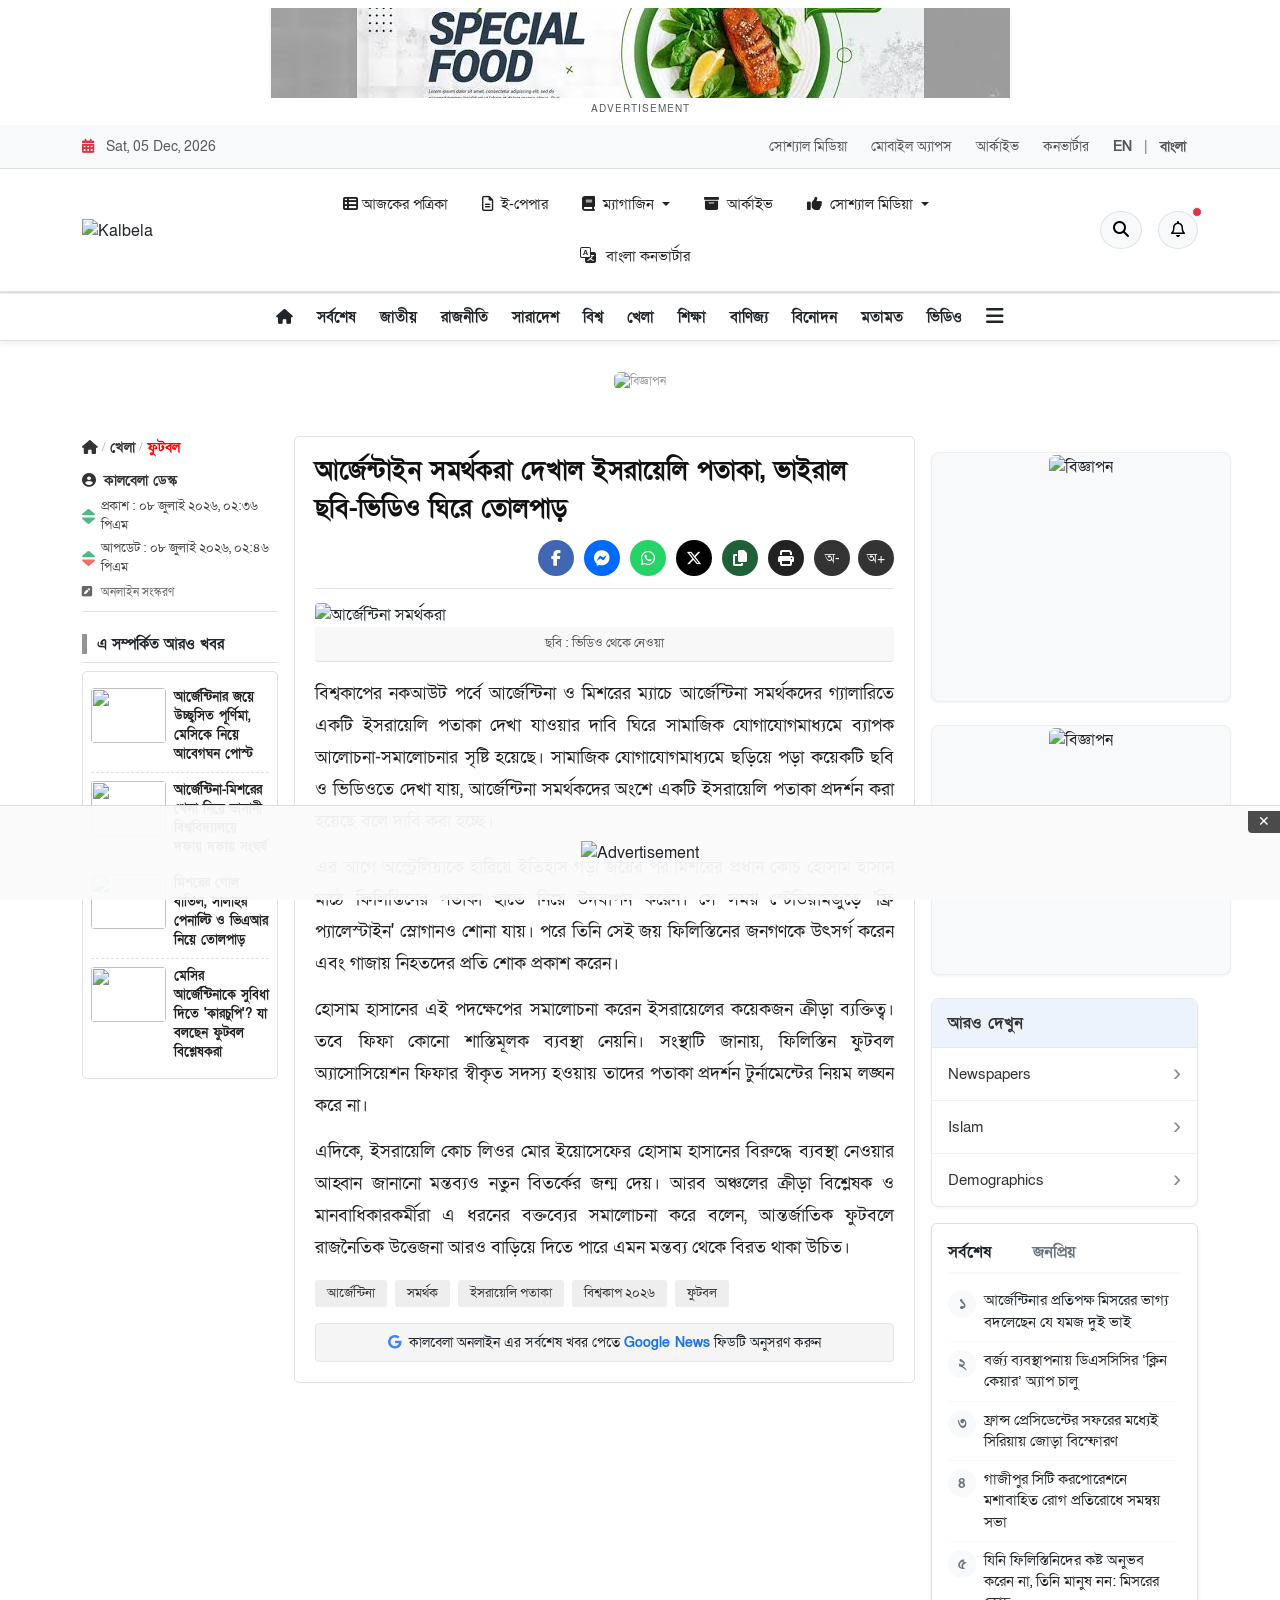
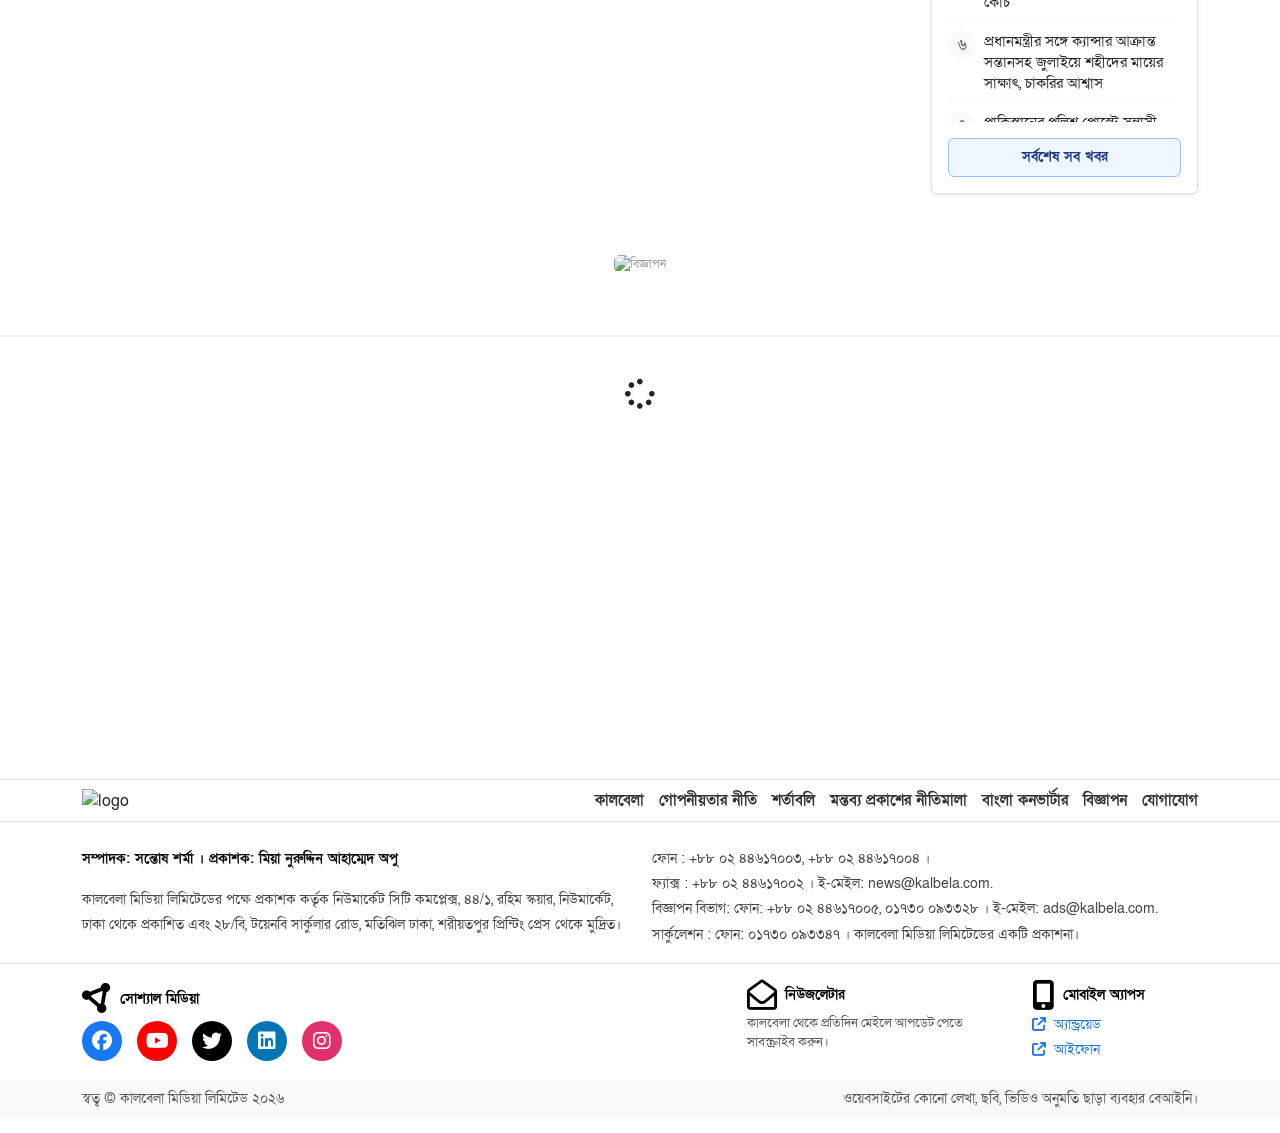
==== commit ee18a591: "fix: responsive issue in index social button and removed links" ====
--- a/details.html
+++ b/details.html
@@ -116,7 +116,7 @@
             <div class="col-lg-2 col-md-12 text-center text-lg-start">
               <a href="index.html">
                 <img
-                  src="assests/images/logo.png"
+                  src="https://www.kalbela.com/templates/web-view/images/logo.png"
                   class="img-fluid"
                   style="max-height: 70px"
                   alt="Kalbela"
@@ -560,7 +560,7 @@
         <!-- ADD THIS: Logo and Date Block -->
         <div class="sticky-brand-block d-none" id="scroll-brand-block">
           <img
-            src="assests/images/small-logo.png"
+            src="https://www.kalbela.com/templates/web-view/images/sitesym.png"
             alt="Logo"
             class="sticky-logo"
           />
@@ -2209,7 +2209,7 @@
                   <img
                     style="width: 120px"
                     class="img-fluid logo"
-                    src="/assests/images/logo.png"
+                    src="https://www.kalbela.com/templates/web-view/images/logo.png"
                     alt="logo"
                   />
                 </a>
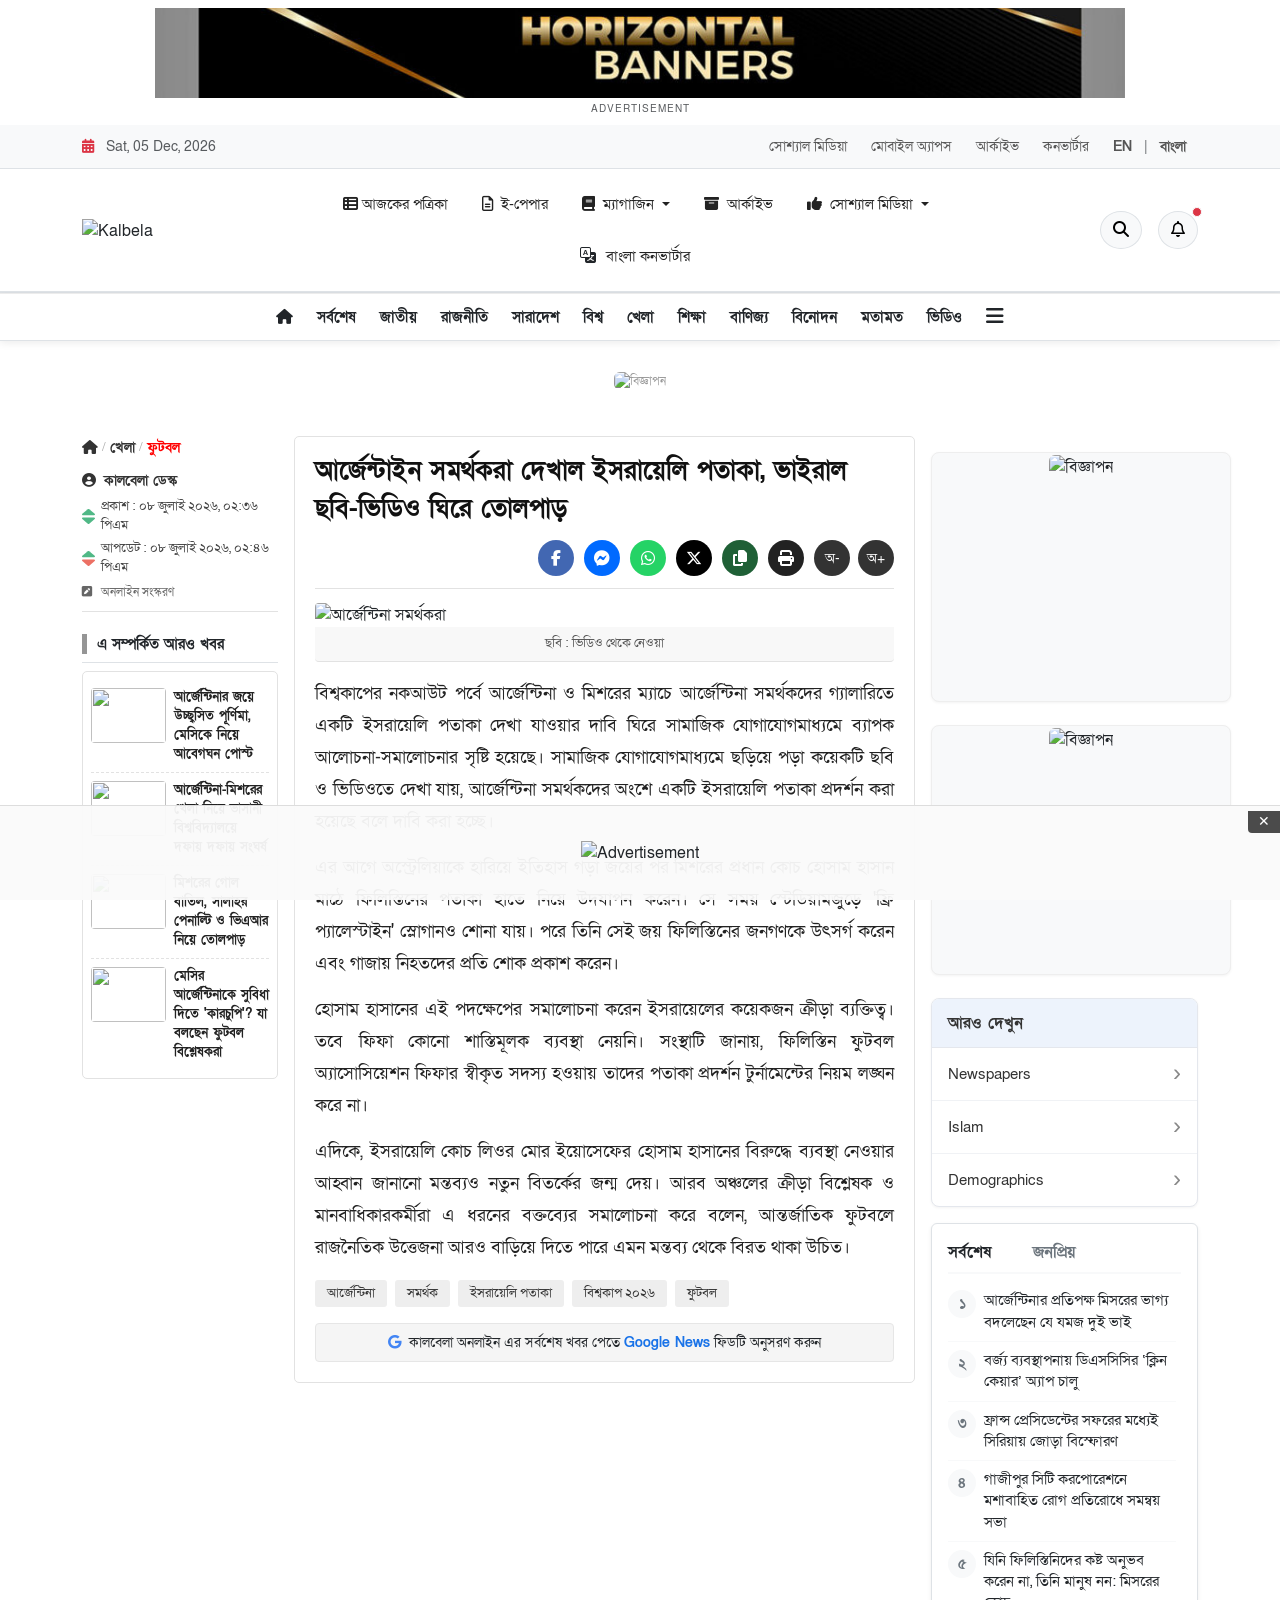
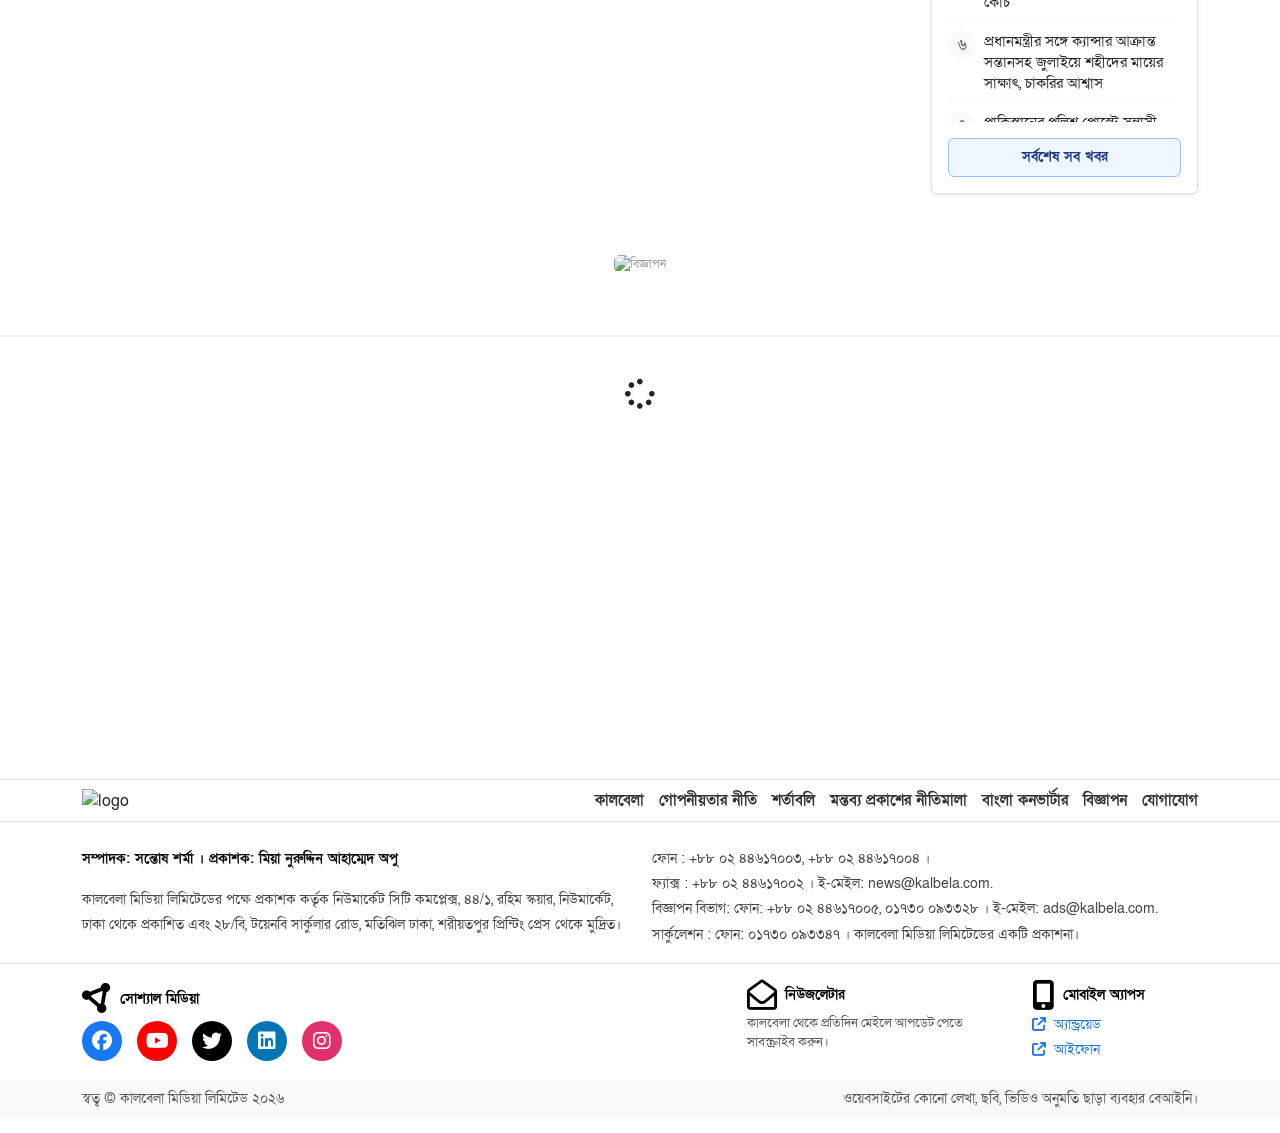
==== commit cbdc53c9: "fix: sticky navbar logo" ====
--- a/details.html
+++ b/details.html
@@ -557,6 +557,12 @@
 
     <section id="top-nav" class="border-bottom py-2">
       <div class="container">
+        
+
+        <!-- Centered flex wrapper for the entire inline group -->
+        <div
+          class="d-flex justify-content-center align-items-center position-relative"
+        >
         <!-- ADD THIS: Logo and Date Block -->
         <div class="sticky-brand-block d-none" id="scroll-brand-block">
           <img
@@ -565,15 +571,10 @@
             class="sticky-logo"
           />
           <div class="sticky-date">
-            <span class="day" id="sticky-day"></span>
+            <!-- <span class="day" id="sticky-day"></span> -->
             <span class="date" id="sticky-date"></span>
           </div>
         </div>
-
-        <!-- Centered flex wrapper for the entire inline group -->
-        <div
-          class="d-flex justify-content-center align-items-center position-relative"
-        >
           <!-- One single list ensures the menu button stays inline on desktop and wraps natively on mobile -->
           <ul
             class="d-flex flex-wrap align-items-center justify-content-center gap-3 list-unstyled m-0 p-0 text-nowrap"
--- a/css/details.css
+++ b/css/details.css
@@ -238,13 +238,17 @@
   align-items: center;
   gap: 8px;
   margin-right: 20px; /* Space between date and home icon */
-  border-right: 1px solid #ddd; /* Match the divider line in image 1 */
+  /* border-right: 1px solid #ddd; Match the divider line in image 1 */
   padding-right: 15px;
+  flex-shrink: 0;
+  white-space: nowrap;
 }
 
 .sticky-logo {
   height: 32px; /* Adjust size to match your font height */
   width: auto;
+  padding-right: 12px;
+  border-right: 1px solid #ddd; /* Vertical line after logo */
 }
 
 .sticky-date {
@@ -254,12 +258,13 @@
   line-height: 1.2;
   color: #333;
   font-family: sans-serif; /* Use your site's Bengali font */
-}
-
-.sticky-date .day {
+  white-space: nowrap;
+}
+
+/* .sticky-date .day {
   font-weight: bold;
   font-size: 14px;
-}
+} */
 
 .menu-links {
   display: flex;
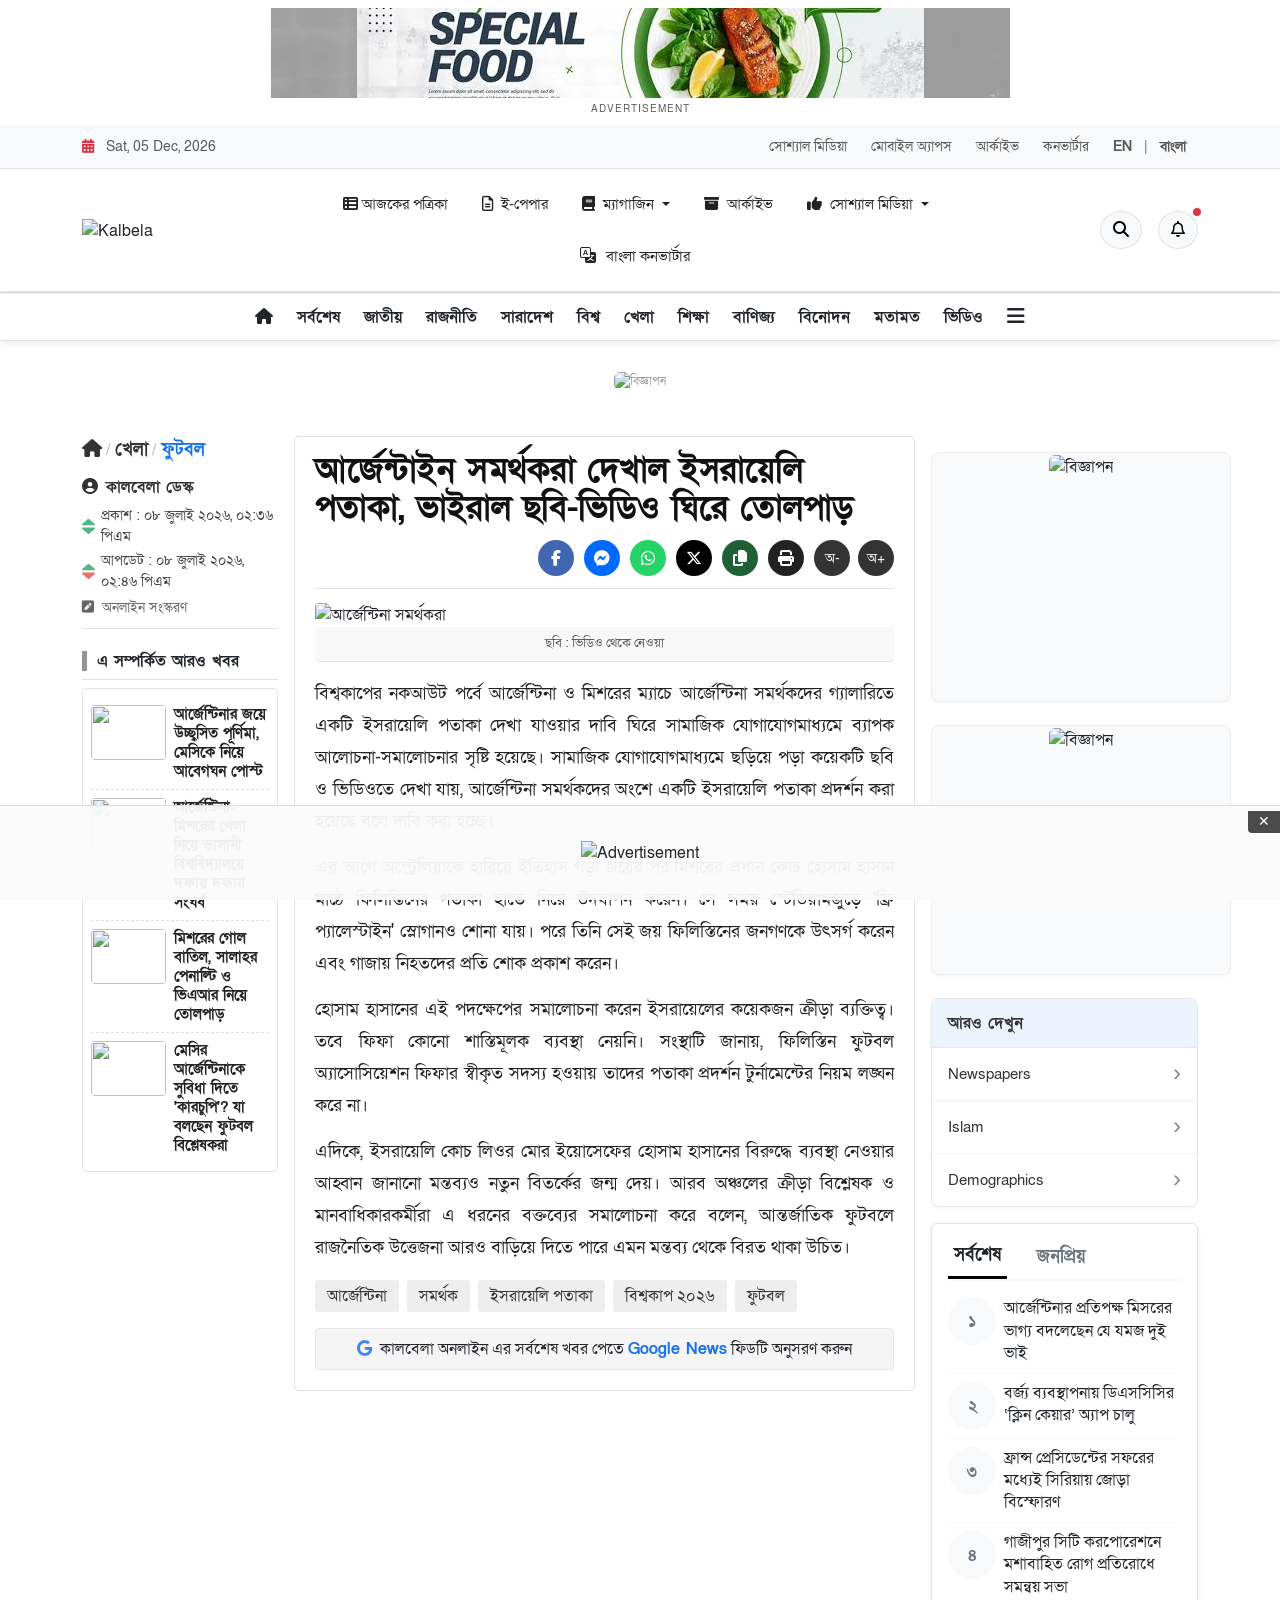
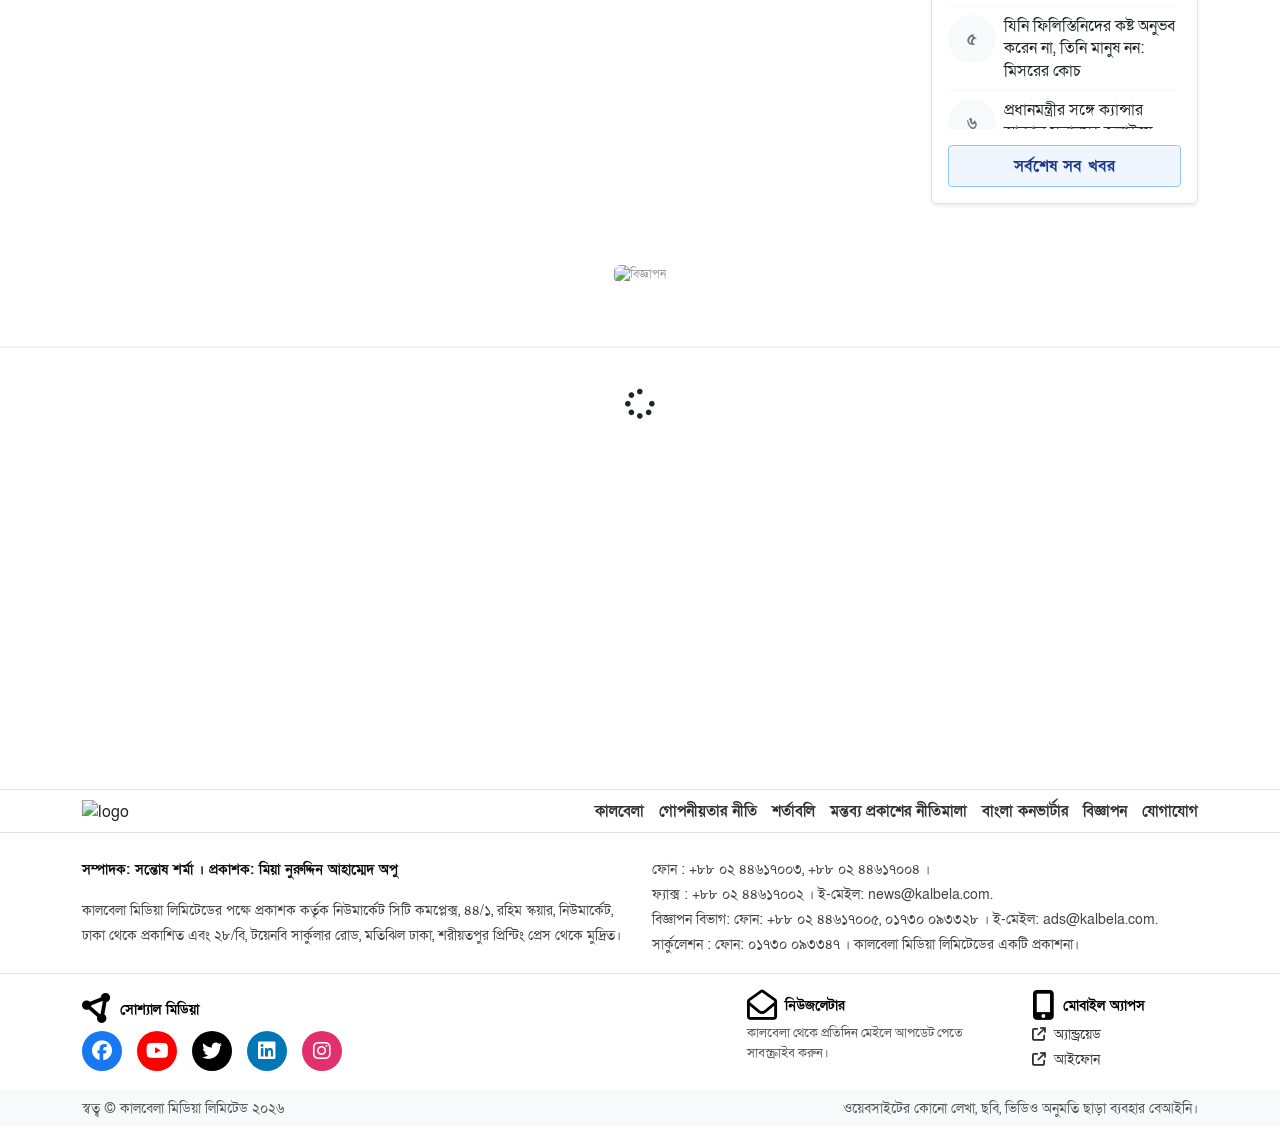
==== commit e2fb0684: "updated details page" ====
--- a/details.html
+++ b/details.html
@@ -557,24 +557,22 @@
 
     <section id="top-nav" class="border-bottom py-2">
       <div class="container">
-        
-
         <!-- Centered flex wrapper for the entire inline group -->
         <div
           class="d-flex justify-content-center align-items-center position-relative"
         >
-        <!-- ADD THIS: Logo and Date Block -->
-        <div class="sticky-brand-block d-none" id="scroll-brand-block">
-          <img
-            src="https://www.kalbela.com/templates/web-view/images/sitesym.png"
-            alt="Logo"
-            class="sticky-logo"
-          />
-          <div class="sticky-date">
-            <!-- <span class="day" id="sticky-day"></span> -->
-            <span class="date" id="sticky-date"></span>
+          <!-- ADD THIS: Logo and Date Block -->
+          <div class="sticky-brand-block d-none" id="scroll-brand-block">
+            <img
+              src="https://www.kalbela.com/templates/web-view/images/sitesym.png"
+              alt="Logo"
+              class="sticky-logo"
+            />
+            <div class="sticky-date">
+              <!-- <span class="day" id="sticky-day"></span> -->
+              <span class="date" id="sticky-date"></span>
+            </div>
           </div>
-        </div>
           <!-- One single list ensures the menu button stays inline on desktop and wraps natively on mobile -->
           <ul
             class="d-flex flex-wrap align-items-center justify-content-center gap-3 list-unstyled m-0 p-0 text-nowrap"
@@ -978,7 +976,7 @@
                   <li><span class="sep">/</span></li>
                   <li><a href="#">খেলা</a></li>
                   <li><span class="sep">/</span></li>
-                  <li><a href="#" style="color: red">ফুটবল</a></li>
+                  <li><a href="#" style="color: #1a73e8">ফুটবল</a></li>
                 </ul>
 
                 <!-- Reporter Info -->
@@ -1279,446 +1277,191 @@
             <!-- Latest / Popular Tabs -->
             <div class="tabs-widget bg-white border rounded p-3 shadow-sm">
               <!-- Tab Navigation -->
-              <div
-                class="tab-buttons d-flex border-bottom border-2 border-light mb-2"
-              >
+              <div class="tab-buttons">
                 <button
                   type="button"
-                  class="tab-btn fw-bold text-dark bg-transparent border-0 pb-2 me-4 active"
+                  class="tab-btn active"
                   data-tab="latest-tab"
-                  style="border-bottom: 3px solid #000; font-size: 1rem"
                 >
                   সর্বশেষ
                 </button>
-                <button
-                  type="button"
-                  class="tab-btn fw-bold text-secondary bg-transparent border-0 pb-2"
-                  data-tab="popular-tab"
-                  style="font-size: 1rem"
-                >
+                <button type="button" class="tab-btn" data-tab="popular-tab">
                   জনপ্রিয়
                 </button>
               </div>
 
               <!-- Panel: Latest News -->
               <div class="tab-panel active" id="latest-tab">
-                <ol
-                  class="ranked-list list-unstyled m-0"
-                  style="
-                    max-height: 440px;
-                    overflow-y: auto;
-                    padding-right: 5px;
-                  "
-                >
-                  <li
-                    class="d-flex align-items-start py-2 border-bottom border-light"
-                  >
-                    <span
-                      class="news_sl d-flex align-items-center justify-content-center bg-light text-secondary rounded-circle me-2 flex-shrink-0"
-                      style="
-                        width: 28px;
-                        height: 28px;
-                        font-size: 0.85rem;
-                        font-weight: bold;
-                      "
-                      >১</span
-                    >
+                <ol class="ranked-list">
+                  <li class="news-item">
+                    <span class="news_sl">১</span>
                     <a
                       href="https://www.kalbela.com/sports/football/306710"
-                      class="text-dark text-decoration-none"
-                      style="line-height: 1.4"
+                      class="news-link"
                       >আর্জেন্টিনার প্রতিপক্ষ মিসরের ভাগ্য বদলেছেন যে যমজ দুই
                       ভাই</a
                     >
                   </li>
-                  <li
-                    class="d-flex align-items-start py-2 border-bottom border-light"
-                  >
-                    <span
-                      class="news_sl d-flex align-items-center justify-content-center bg-light text-secondary rounded-circle me-2 flex-shrink-0"
-                      style="
-                        width: 28px;
-                        height: 28px;
-                        font-size: 0.85rem;
-                        font-weight: bold;
-                      "
-                      >২</span
-                    >
+                  <li class="news-item">
+                    <span class="news_sl">২</span>
                     <a
                       href="https://www.kalbela.com/capital/306709"
-                      class="text-dark text-decoration-none"
-                      style="line-height: 1.4"
+                      class="news-link"
                       >বর্জ্য ব্যবস্থাপনায় ডিএসসিসির ‘ক্লিন কেয়ার’ অ্যাপ
                       চালু</a
                     >
                   </li>
-                  <li
-                    class="d-flex align-items-start py-2 border-bottom border-light"
-                  >
-                    <span
-                      class="news_sl d-flex align-items-center justify-content-center bg-light text-secondary rounded-circle me-2 flex-shrink-0"
-                      style="
-                        width: 28px;
-                        height: 28px;
-                        font-size: 0.85rem;
-                        font-weight: bold;
-                      "
-                      >৩</span
-                    >
+                  <li class="news-item">
+                    <span class="news_sl">৩</span>
                     <a
                       href="https://www.kalbela.com/world/middle-east/306706"
-                      class="text-dark text-decoration-none"
-                      style="line-height: 1.4"
+                      class="news-link"
                       >ফ্রান্স প্রেসিডেন্টের সফরের মধ্যেই সিরিয়ায় জোড়া
                       বিস্ফোরণ</a
                     >
                   </li>
-                  <li
-                    class="d-flex align-items-start py-2 border-bottom border-light"
-                  >
-                    <span
-                      class="news_sl d-flex align-items-center justify-content-center bg-light text-secondary rounded-circle me-2 flex-shrink-0"
-                      style="
-                        width: 28px;
-                        height: 28px;
-                        font-size: 0.85rem;
-                        font-weight: bold;
-                      "
-                      >৪</span
-                    >
+                  <li class="news-item">
+                    <span class="news_sl">৪</span>
                     <a
                       href="https://www.kalbela.com/corporate/306704"
-                      class="text-dark text-decoration-none"
-                      style="line-height: 1.4"
+                      class="news-link"
                       >গাজীপুর সিটি করপোরেশনে মশাবাহিত রোগ প্রতিরোধে সমন্বয়
                       সভা</a
                     >
                   </li>
-                  <li
-                    class="d-flex align-items-start py-2 border-bottom border-light"
-                  >
-                    <span
-                      class="news_sl d-flex align-items-center justify-content-center bg-light text-secondary rounded-circle me-2 flex-shrink-0"
-                      style="
-                        width: 28px;
-                        height: 28px;
-                        font-size: 0.85rem;
-                        font-weight: bold;
-                      "
-                      >৫</span
-                    >
+                  <li class="news-item">
+                    <span class="news_sl">৫</span>
                     <a
                       href="https://www.kalbela.com/sports/football/306705"
-                      class="text-dark text-decoration-none"
-                      style="line-height: 1.4"
+                      class="news-link"
                       >যিনি ফিলিস্তিনিদের কষ্ট অনুভব করেন না, তিনি মানুষ নন:
                       মিসরের কোচ</a
                     >
                   </li>
-                  <li
-                    class="d-flex align-items-start py-2 border-bottom border-light"
-                  >
-                    <span
-                      class="news_sl d-flex align-items-center justify-content-center bg-light text-secondary rounded-circle me-2 flex-shrink-0"
-                      style="
-                        width: 28px;
-                        height: 28px;
-                        font-size: 0.85rem;
-                        font-weight: bold;
-                      "
-                      >৬</span
-                    >
+                  <li class="news-item">
+                    <span class="news_sl">৬</span>
                     <a
                       href="https://www.kalbela.com/national/306703"
-                      class="text-dark text-decoration-none"
-                      style="line-height: 1.4"
+                      class="news-link"
                       >প্রধানমন্ত্রীর সঙ্গে ক্যান্সার আক্রান্ত সন্তানসহ জুলাইয়ে
                       শহীদের মায়ের সাক্ষাৎ, চাকরির আশ্বাস</a
                     >
                   </li>
-                  <li
-                    class="d-flex align-items-start py-2 border-bottom border-light"
-                  >
-                    <span
-                      class="news_sl d-flex align-items-center justify-content-center bg-light text-secondary rounded-circle me-2 flex-shrink-0"
-                      style="
-                        width: 28px;
-                        height: 28px;
-                        font-size: 0.85rem;
-                        font-weight: bold;
-                      "
-                      >৭</span
-                    >
+                  <li class="news-item">
+                    <span class="news_sl">৭</span>
                     <a
                       href="https://www.kalbela.com/world/pakistan/306702"
-                      class="text-dark text-decoration-none"
-                      style="line-height: 1.4"
+                      class="news-link"
                       >পাকিস্তানের পুলিশ পোস্টে সন্ত্রাসী হামলা, ৯ পুলিশ সদস্য
                       নিহত</a
                     >
                   </li>
-                  <li
-                    class="d-flex align-items-start py-2 border-bottom border-light"
-                  >
-                    <span
-                      class="news_sl d-flex align-items-center justify-content-center bg-light text-secondary rounded-circle me-2 flex-shrink-0"
-                      style="
-                        width: 28px;
-                        height: 28px;
-                        font-size: 0.85rem;
-                        font-weight: bold;
-                      "
-                      >৮</span
-                    >
+                  <li class="news-item">
+                    <span class="news_sl">৮</span>
                     <a
                       href="https://www.kalbela.com/country-news/306701"
-                      class="text-dark text-decoration-none"
-                      style="line-height: 1.4"
+                      class="news-link"
                       >মাটির নিচে লুকিয়ে রাখা ২৯ লাখ টাকার স্বর্ণালংকার চুরি</a
                     >
                   </li>
-                  <li
-                    class="d-flex align-items-start py-2 border-bottom border-light"
-                  >
-                    <span
-                      class="news_sl d-flex align-items-center justify-content-center bg-light text-secondary rounded-circle me-2 flex-shrink-0"
-                      style="
-                        width: 28px;
-                        height: 28px;
-                        font-size: 0.85rem;
-                        font-weight: bold;
-                      "
-                      >৯</span
-                    >
+                  <li class="news-item">
+                    <span class="news_sl">৯</span>
                     <a
                       href="https://www.kalbela.com/country-news/306699"
-                      class="text-dark text-decoration-none"
-                      style="line-height: 1.4"
+                      class="news-link"
                       >জমিসংক্রান্ত বিরোধের জেরে হামলায় আহত ১০, প্রধান
                       অভিযুক্তসহ গ্রেপ্তার ৫</a
                     >
                   </li>
-                  <li
-                    class="d-flex align-items-start py-2 border-bottom border-light"
-                  >
-                    <span
-                      class="news_sl d-flex align-items-center justify-content-center bg-light text-secondary rounded-circle me-2 flex-shrink-0"
-                      style="
-                        width: 28px;
-                        height: 28px;
-                        font-size: 0.85rem;
-                        font-weight: bold;
-                      "
-                      >১০</span
-                    >
+                  <li class="news-item">
+                    <span class="news_sl">১০</span>
                     <a
                       href="https://www.kalbela.com/country-news/306698"
-                      class="text-dark text-decoration-none"
-                      style="line-height: 1.4"
+                      class="news-link"
                       >নানা সীমাবদ্ধতায় ধুঁকছে চাঁদপুর ২৫০ শয্যা হাসপাতাল</a
                     >
                   </li>
-                  <li
-                    class="d-flex align-items-start py-2 border-bottom border-light"
-                  >
-                    <span
-                      class="news_sl d-flex align-items-center justify-content-center bg-light text-secondary rounded-circle me-2 flex-shrink-0"
-                      style="
-                        width: 28px;
-                        height: 28px;
-                        font-size: 0.85rem;
-                        font-weight: bold;
-                      "
-                      >১১</span
-                    >
+                  <li class="news-item">
+                    <span class="news_sl">১১</span>
                     <a
                       href="https://www.kalbela.com/sports/football/306700"
-                      class="text-dark text-decoration-none"
-                      style="line-height: 1.4"
+                      class="news-link"
                       >জর্জিনার পাঠানো উপহার নিয়ে যা বললেন মেসির স্ত্রী</a
                     >
                   </li>
-                  <li
-                    class="d-flex align-items-start py-2 border-bottom border-light"
-                  >
-                    <span
-                      class="news_sl d-flex align-items-center justify-content-center bg-light text-secondary rounded-circle me-2 flex-shrink-0"
-                      style="
-                        width: 28px;
-                        height: 28px;
-                        font-size: 0.85rem;
-                        font-weight: bold;
-                      "
-                      >১২</span
-                    >
+                  <li class="news-item">
+                    <span class="news_sl">১২</span>
                     <a
                       href="https://www.kalbela.com/country-news/306686"
-                      class="text-dark text-decoration-none"
-                      style="line-height: 1.4"
+                      class="news-link"
                       >৪২ ঘণ্টা পার হলেও মেলেনি নিখোঁজ ৬ জেলের সন্ধান</a
                     >
                   </li>
-                  <li
-                    class="d-flex align-items-start py-2 border-bottom border-light"
-                  >
-                    <span
-                      class="news_sl d-flex align-items-center justify-content-center bg-light text-secondary rounded-circle me-2 flex-shrink-0"
-                      style="
-                        width: 28px;
-                        height: 28px;
-                        font-size: 0.85rem;
-                        font-weight: bold;
-                      "
-                      >১৩</span
-                    >
+                  <li class="news-item">
+                    <span class="news_sl">১৩</span>
                     <a
                       href="https://www.kalbela.com/country-news/306675"
-                      class="text-dark text-decoration-none"
-                      style="line-height: 1.4"
+                      class="news-link"
                       >বৈরী আবহাওয়ায় চট্টগ্রামে নামতে পারেনি ৩ ফ্লাইট</a
                     >
                   </li>
-                  <li
-                    class="d-flex align-items-start py-2 border-bottom border-light"
-                  >
-                    <span
-                      class="news_sl d-flex align-items-center justify-content-center bg-light text-secondary rounded-circle me-2 flex-shrink-0"
-                      style="
-                        width: 28px;
-                        height: 28px;
-                        font-size: 0.85rem;
-                        font-weight: bold;
-                      "
-                      >১৪</span
-                    >
+                  <li class="news-item">
+                    <span class="news_sl">১৪</span>
                     <a
                       href="https://www.kalbela.com/world/middle-east/306697"
-                      class="text-dark text-decoration-none"
-                      style="line-height: 1.4"
+                      class="news-link"
                       >ভিসা নিয়ে বড় সুখবর দিল সৌদি আরব</a
                     >
                   </li>
-                  <li
-                    class="d-flex align-items-start py-2 border-bottom border-light"
-                  >
-                    <span
-                      class="news_sl d-flex align-items-center justify-content-center bg-light text-secondary rounded-circle me-2 flex-shrink-0"
-                      style="
-                        width: 28px;
-                        height: 28px;
-                        font-size: 0.85rem;
-                        font-weight: bold;
-                      "
-                      >১৫</span
-                    >
+                  <li class="news-item">
+                    <span class="news_sl">১৫</span>
                     <a
                       href="https://www.kalbela.com/national/306696"
-                      class="text-dark text-decoration-none"
-                      style="line-height: 1.4"
+                      class="news-link"
                       >পানিসম্পদ উন্নয়নে বাংলাদেশকে সহযোগিতা করতে চায়
                       নেদারল্যান্ডস</a
                     >
                   </li>
-                  <li
-                    class="d-flex align-items-start py-2 border-bottom border-light"
-                  >
-                    <span
-                      class="news_sl d-flex align-items-center justify-content-center bg-light text-secondary rounded-circle me-2 flex-shrink-0"
-                      style="
-                        width: 28px;
-                        height: 28px;
-                        font-size: 0.85rem;
-                        font-weight: bold;
-                      "
-                      >১৬</span
-                    >
+                  <li class="news-item">
+                    <span class="news_sl">১৬</span>
                     <a
                       href="https://www.kalbela.com/sports/football/306695"
-                      class="text-dark text-decoration-none"
-                      style="line-height: 1.4"
+                      class="news-link"
                       >মিসরের বিপক্ষে জিতলে আর্জেন্টিনার পরবর্তী খেলা কবে,
                       প্রতিপক্ষ কে?</a
                     >
                   </li>
-                  <li
-                    class="d-flex align-items-start py-2 border-bottom border-light"
-                  >
-                    <span
-                      class="news_sl d-flex align-items-center justify-content-center bg-light text-secondary rounded-circle me-2 flex-shrink-0"
-                      style="
-                        width: 28px;
-                        height: 28px;
-                        font-size: 0.85rem;
-                        font-weight: bold;
-                      "
-                      >১৭</span
-                    >
+                  <li class="news-item">
+                    <span class="news_sl">১৭</span>
                     <a
                       href="https://www.kalbela.com/country-news/306693"
-                      class="text-dark text-decoration-none"
-                      style="line-height: 1.4"
+                      class="news-link"
                       >সাভারে এনসিপির সমাবেশে বিস্ফোরণ, সাবেক যুবলীগ নেতাসহ আটক
                       ২</a
                     >
                   </li>
-                  <li
-                    class="d-flex align-items-start py-2 border-bottom border-light"
-                  >
-                    <span
-                      class="news_sl d-flex align-items-center justify-content-center bg-light text-secondary rounded-circle me-2 flex-shrink-0"
-                      style="
-                        width: 28px;
-                        height: 28px;
-                        font-size: 0.85rem;
-                        font-weight: bold;
-                      "
-                      >১৮</span
-                    >
+                  <li class="news-item">
+                    <span class="news_sl">১৮</span>
                     <a
                       href="https://www.kalbela.com/country-news/306691"
-                      class="text-dark text-decoration-none"
-                      style="line-height: 1.4"
+                      class="news-link"
                       >ডেঙ্গুর তথ্য জানেন না সিলেটের সিভিল সার্জন</a
                     >
                   </li>
-                  <li
-                    class="d-flex align-items-start py-2 border-bottom border-light"
-                  >
-                    <span
-                      class="news_sl d-flex align-items-center justify-content-center bg-light text-secondary rounded-circle me-2 flex-shrink-0"
-                      style="
-                        width: 28px;
-                        height: 28px;
-                        font-size: 0.85rem;
-                        font-weight: bold;
-                      "
-                      >১৯</span
-                    >
+                  <li class="news-item">
+                    <span class="news_sl">১৯</span>
                     <a
                       href="https://www.kalbela.com/country-news/306694"
-                      class="text-dark text-decoration-none"
-                      style="line-height: 1.4"
+                      class="news-link"
                       >ঢাকা-কক্সবাজার ট্রেন চলাচল বন্ধ, মাঝপথে আটকা পর্যটক
                       এক্সপ্রেস</a
                     >
                   </li>
-                  <li
-                    class="d-flex align-items-start py-2 border-bottom border-light"
-                  >
-                    <span
-                      class="news_sl d-flex align-items-center justify-content-center bg-light text-secondary rounded-circle me-2 flex-shrink-0"
-                      style="
-                        width: 28px;
-                        height: 28px;
-                        font-size: 0.85rem;
-                        font-weight: bold;
-                      "
-                      >২০</span
-                    >
+                  <li class="news-item">
+                    <span class="news_sl">২০</span>
                     <a
                       href="https://www.kalbela.com/sports/football/306692"
-                      class="text-dark text-decoration-none"
-                      style="line-height: 1.4"
+                      class="news-link"
                       >ব্রাজিলের বিদায়ে আর্জেন্টিনা কোচের সতর্কবার্তা</a
                     >
                   </li>
@@ -1726,13 +1469,8 @@
 
                 <div class="mt-3 text-center">
                   <a
-                    class="all-news-link d-block py-2 rounded text-decoration-none fw-bold"
+                    class="all-news-link"
                     href="https://www.kalbela.com/latest-news"
-                    style="
-                      border: 1px solid #93c5fd;
-                      background-color: #eff6ff;
-                      color: #1e3a8a;
-                    "
                   >
                     সর্বশেষ সব খবর
                   </a>
@@ -1741,214 +1479,87 @@
 
               <!-- Panel: Popular News -->
               <div class="tab-panel d-none" id="popular-tab">
-                <ol
-                  class="ranked-list list-unstyled m-0"
-                  style="
-                    max-height: 440px;
-                    overflow-y: auto;
-                    padding-right: 5px;
-                  "
-                >
-                  <li
-                    class="d-flex align-items-start py-2 border-bottom border-light"
-                  >
-                    <span
-                      class="news_sl d-flex align-items-center justify-content-center bg-light text-secondary rounded-circle me-2 flex-shrink-0"
-                      style="
-                        width: 28px;
-                        height: 28px;
-                        font-size: 0.85rem;
-                        font-weight: bold;
-                      "
-                      >১</span
-                    >
+                <ol class="ranked-list">
+                  <li class="news-item">
+                    <span class="news_sl">১</span>
                     <a
                       href="https://www.kalbela.com/world/middle-east/306645"
-                      class="text-dark text-decoration-none"
-                      style="line-height: 1.4"
+                      class="news-link"
                       >খামেনির শেষ বিদায়ে দেখা গেল আহমাদিনেজাদকে</a
                     >
                   </li>
-                  <li
-                    class="d-flex align-items-start py-2 border-bottom border-light"
-                  >
-                    <span
-                      class="news_sl d-flex align-items-center justify-content-center bg-light text-secondary rounded-circle me-2 flex-shrink-0"
-                      style="
-                        width: 28px;
-                        height: 28px;
-                        font-size: 0.85rem;
-                        font-weight: bold;
-                      "
-                      >২</span
-                    >
+                  <li class="news-item">
+                    <span class="news_sl">২</span>
                     <a
                       href="https://www.kalbela.com/country-news/306649"
-                      class="text-dark text-decoration-none"
-                      style="line-height: 1.4"
+                      class="news-link"
                       >এনসিপির ৫ নেতা গ্রেপ্তার</a
                     >
                   </li>
-                  <li
-                    class="d-flex align-items-start py-2 border-bottom border-light"
-                  >
-                    <span
-                      class="news_sl d-flex align-items-center justify-content-center bg-light text-secondary rounded-circle me-2 flex-shrink-0"
-                      style="
-                        width: 28px;
-                        height: 28px;
-                        font-size: 0.85rem;
-                        font-weight: bold;
-                      "
-                      >৩</span
-                    >
+                  <li class="news-item">
+                    <span class="news_sl">৩</span>
                     <a
                       href="https://www.kalbela.com/country-news/306486"
-                      class="text-dark text-decoration-none"
-                      style="line-height: 1.4"
+                      class="news-link"
                       >এক উপদেষ্টাসহ আওয়ামী লীগের ৪ নেতার পদত্যাগ</a
                     >
                   </li>
-                  <li
-                    class="d-flex align-items-start py-2 border-bottom border-light"
-                  >
-                    <span
-                      class="news_sl d-flex align-items-center justify-content-center bg-light text-secondary rounded-circle me-2 flex-shrink-0"
-                      style="
-                        width: 28px;
-                        height: 28px;
-                        font-size: 0.85rem;
-                        font-weight: bold;
-                      "
-                      >৪</span
-                    >
+                  <li class="news-item">
+                    <span class="news_sl">৪</span>
                     <a
                       href="https://www.kalbela.com/dainikshiksha/others/306429"
-                      class="text-dark text-decoration-none"
-                      style="line-height: 1.4"
+                      class="news-link"
                       >দেশের সব মাদ্রাসার জন্য জরুরি নির্দেশনা জারি</a
                     >
                   </li>
-                  <li
-                    class="d-flex align-items-start py-2 border-bottom border-light"
-                  >
-                    <span
-                      class="news_sl d-flex align-items-center justify-content-center bg-light text-secondary rounded-circle me-2 flex-shrink-0"
-                      style="
-                        width: 28px;
-                        height: 28px;
-                        font-size: 0.85rem;
-                        font-weight: bold;
-                      "
-                      >৫</span
-                    >
+                  <li class="news-item">
+                    <span class="news_sl">৫</span>
                     <a
                       href="https://www.kalbela.com/sports/football/306625"
-                      class="text-dark text-decoration-none"
-                      style="line-height: 1.4"
+                      class="news-link"
                       >আর্জেন্টিনা-পর্তুগাল ২০৩০ বিশ্বকাপ খেলবে বাছাইপর্ব
                       ছাড়াই</a
                     >
                   </li>
-                  <li
-                    class="d-flex align-items-start py-2 border-bottom border-light"
-                  >
-                    <span
-                      class="news_sl d-flex align-items-center justify-content-center bg-light text-secondary rounded-circle me-2 flex-shrink-0"
-                      style="
-                        width: 28px;
-                        height: 28px;
-                        font-size: 0.85rem;
-                        font-weight: bold;
-                      "
-                      >৬</span
-                    >
+                  <li class="news-item">
+                    <span class="news_sl">৬</span>
                     <a
                       href="https://www.kalbela.com/country-news/306383"
-                      class="text-dark text-decoration-none"
-                      style="line-height: 1.4"
+                      class="news-link"
                       >জজ-নির্বাহী ম্যাজিস্ট্রেট দম্পতির বাড়িতে দুর্ধর্ষ চুরি,
                       ৩২ লাখ টাকার সম্পদ লুট</a
                     >
                   </li>
-                  <li
-                    class="d-flex align-items-start py-2 border-bottom border-light"
-                  >
-                    <span
-                      class="news_sl d-flex align-items-center justify-content-center bg-light text-secondary rounded-circle me-2 flex-shrink-0"
-                      style="
-                        width: 28px;
-                        height: 28px;
-                        font-size: 0.85rem;
-                        font-weight: bold;
-                      "
-                      >৭</span
-                    >
+                  <li class="news-item">
+                    <span class="news_sl">৭</span>
                     <a
                       href="https://www.kalbela.com/country-news/306409"
-                      class="text-dark text-decoration-none"
-                      style="line-height: 1.4"
+                      class="news-link"
                       >হাইকোর্টের রায়ে দায়িত্বে ফিরছেন ৮ ইউপি চেয়ারম্যান</a
                     >
                   </li>
-                  <li
-                    class="d-flex align-items-start py-2 border-bottom border-light"
-                  >
-                    <span
-                      class="news_sl d-flex align-items-center justify-content-center bg-light text-secondary rounded-circle me-2 flex-shrink-0"
-                      style="
-                        width: 28px;
-                        height: 28px;
-                        font-size: 0.85rem;
-                        font-weight: bold;
-                      "
-                      >৮</span
-                    >
+                  <li class="news-item">
+                    <span class="news_sl">৮</span>
                     <a
                       href="https://www.kalbela.com/sports/football/306405"
-                      class="text-dark text-decoration-none"
-                      style="line-height: 1.4"
+                      class="news-link"
                       >বিশ্বকাপ ব্যর্থতার পর কোচকে নিয়ে ব্রাজিলের চূড়ান্ত
                       সিদ্ধান্ত</a
                     >
                   </li>
-                  <li
-                    class="d-flex align-items-start py-2 border-bottom border-light"
-                  >
-                    <span
-                      class="news_sl d-flex align-items-center justify-content-center bg-light text-secondary rounded-circle me-2 flex-shrink-0"
-                      style="
-                        width: 28px;
-                        height: 28px;
-                        font-size: 0.85rem;
-                        font-weight: bold;
-                      "
-                      >৯</span
-                    >
+                  <li class="news-item">
+                    <span class="news_sl">৯</span>
                     <a
                       href="https://www.kalbela.com/national/306489"
-                      class="text-dark text-decoration-none"
-                      style="line-height: 1.4"
+                      class="news-link"
                       >ডিজি ছাড়া ইসিতে এনআইডি সেবা বন্ধ, সেবা মিলবে মাঠে</a
                     >
                   </li>
-                  <li
-                    class="d-flex align-items-start py-2 border-bottom border-light"
-                  >
-                    <span
-                      class="news_sl d-flex align-items-center justify-content-center bg-light text-secondary rounded-circle me-2 flex-shrink-0"
-                      style="
-                        width: 28px;
-                        height: 28px;
-                        font-size: 0.85rem;
-                        font-weight: bold;
-                      "
-                      >১০</span
-                    >
+                  <li class="news-item">
+                    <span class="news_sl">১০</span>
                     <a
                       href="https://www.kalbela.com/world/middle-east/306608"
-                      class="text-dark text-decoration-none"
-                      style="line-height: 1.4"
+                      class="news-link"
                       ><span class="sholder text-danger fw-bold"
                         >নিউইয়র্ক টাইমসের প্রতিবেদন /</span
                       >
@@ -1956,207 +1567,87 @@
                       ট্রাম্প</a
                     >
                   </li>
-                  <li
-                    class="d-flex align-items-start py-2 border-bottom border-light"
-                  >
-                    <span
-                      class="news_sl d-flex align-items-center justify-content-center bg-light text-secondary rounded-circle me-2 flex-shrink-0"
-                      style="
-                        width: 28px;
-                        height: 28px;
-                        font-size: 0.85rem;
-                        font-weight: bold;
-                      "
-                      >১১</span
-                    >
+                  <li class="news-item">
+                    <span class="news_sl">১১</span>
                     <a
                       href="https://www.kalbela.com/sports/football/306678"
-                      class="text-dark text-decoration-none"
-                      style="line-height: 1.4"
+                      class="news-link"
                       >আর্জেন্টিনাসহ ২০৩০ বিশ্বকাপ নিশ্চিত করল যেসব দল</a
                     >
                   </li>
-                  <li
-                    class="d-flex align-items-start py-2 border-bottom border-light"
-                  >
-                    <span
-                      class="news_sl d-flex align-items-center justify-content-center bg-light text-secondary rounded-circle me-2 flex-shrink-0"
-                      style="
-                        width: 28px;
-                        height: 28px;
-                        font-size: 0.85rem;
-                        font-weight: bold;
-                      "
-                      >১২</span
-                    >
+                  <li class="news-item">
+                    <span class="news_sl">১২</span>
                     <a
                       href="https://www.kalbela.com/national/306626"
-                      class="text-dark text-decoration-none"
-                      style="line-height: 1.4"
+                      class="news-link"
                       >প্রধানমন্ত্রীর সঙ্গে সাক্ষাৎ, যা বললেন ভোক্তা অধিকারের
                       জব্বার মণ্ডল</a
                     >
                   </li>
-                  <li
-                    class="d-flex align-items-start py-2 border-bottom border-light"
-                  >
-                    <span
-                      class="news_sl d-flex align-items-center justify-content-center bg-light text-secondary rounded-circle me-2 flex-shrink-0"
-                      style="
-                        width: 28px;
-                        height: 28px;
-                        font-size: 0.85rem;
-                        font-weight: bold;
-                      "
-                      >১৩</span
-                    >
+                  <li class="news-item">
+                    <span class="news_sl">১৩</span>
                     <a
                       href="https://www.kalbela.com/sports/football/306660"
-                      class="text-dark text-decoration-none"
-                      style="line-height: 1.4"
+                      class="news-link"
                       >আর্জেন্টিনা-মিশর ম্যাচে কে জিতবে, জানাল এআই</a
                     >
                   </li>
-                  <li
-                    class="d-flex align-items-start py-2 border-bottom border-light"
-                  >
-                    <span
-                      class="news_sl d-flex align-items-center justify-content-center bg-light text-secondary rounded-circle me-2 flex-shrink-0"
-                      style="
-                        width: 28px;
-                        height: 28px;
-                        font-size: 0.85rem;
-                        font-weight: bold;
-                      "
-                      >১৪</span
-                    >
+                  <li class="news-item">
+                    <span class="news_sl">১৪</span>
                     <a
                       href="https://www.kalbela.com/country-news/306472"
-                      class="text-dark text-decoration-none"
-                      style="line-height: 1.4"
+                      class="news-link"
                       >এনসিপির সমাবেশস্থলে ককটেল বিস্ফোরণ, আহত ৩</a
                     >
                   </li>
-                  <li
-                    class="d-flex align-items-start py-2 border-bottom border-light"
-                  >
-                    <span
-                      class="news_sl d-flex align-items-center justify-content-center bg-light text-secondary rounded-circle me-2 flex-shrink-0"
-                      style="
-                        width: 28px;
-                        height: 28px;
-                        font-size: 0.85rem;
-                        font-weight: bold;
-                      "
-                      >১৫</span
-                    >
+                  <li class="news-item">
+                    <span class="news_sl">১৫</span>
                     <a
                       href="https://www.kalbela.com/sports/football/306473"
-                      class="text-dark text-decoration-none"
-                      style="line-height: 1.4"
+                      class="news-link"
                       >মিসর ম্যাচের আগে স্বস্তির খবর পেল আর্জেন্টিনা</a
                     >
                   </li>
-                  <li
-                    class="d-flex align-items-start py-2 border-bottom border-light"
-                  >
-                    <span
-                      class="news_sl d-flex align-items-center justify-content-center bg-light text-secondary rounded-circle me-2 flex-shrink-0"
-                      style="
-                        width: 28px;
-                        height: 28px;
-                        font-size: 0.85rem;
-                        font-weight: bold;
-                      "
-                      >১৬</span
-                    >
+                  <li class="news-item">
+                    <span class="news_sl">১৬</span>
                     <a
                       href="https://www.kalbela.com/national/306462"
-                      class="text-dark text-decoration-none"
-                      style="line-height: 1.4"
+                      class="news-link"
                       >পরিবেশ সচিবকে প্রত্যাহার</a
                     >
                   </li>
-                  <li
-                    class="d-flex align-items-start py-2 border-bottom border-light"
-                  >
-                    <span
-                      class="news_sl d-flex align-items-center justify-content-center bg-light text-secondary rounded-circle me-2 flex-shrink-0"
-                      style="
-                        width: 28px;
-                        height: 28px;
-                        font-size: 0.85rem;
-                        font-weight: bold;
-                      "
-                      >১৭</span
-                    >
+                  <li class="news-item">
+                    <span class="news_sl">১৭</span>
                     <a
                       href="https://www.kalbela.com/sports/cricket/306680"
-                      class="text-dark text-decoration-none"
-                      style="line-height: 1.4"
+                      class="news-link"
                       >মারা গেলেন আফগান ক্রিকেটার শাপুর জাদরান</a
                     >
                   </li>
-                  <li
-                    class="d-flex align-items-start py-2 border-bottom border-light"
-                  >
-                    <span
-                      class="news_sl d-flex align-items-center justify-content-center bg-light text-secondary rounded-circle me-2 flex-shrink-0"
-                      style="
-                        width: 28px;
-                        height: 28px;
-                        font-size: 0.85rem;
-                        font-weight: bold;
-                      "
-                      >১৮</span
-                    >
+                  <li class="news-item">
+                    <span class="news_sl">১৮</span>
                     <a
                       href="https://www.kalbela.com/court-law/306420"
-                      class="text-dark text-decoration-none"
-                      style="line-height: 1.4"
+                      class="news-link"
                       ><span class="sholder text-danger fw-bold"
                         >৬ বছরের আইনি লড়াই /</span
                       >
                       ৩০ লাখ টাকা পেল কারখানায় হাত হারানো সেই নাঈম</a
                     >
                   </li>
-                  <li
-                    class="d-flex align-items-start py-2 border-bottom border-light"
-                  >
-                    <span
-                      class="news_sl d-flex align-items-center justify-content-center bg-light text-secondary rounded-circle me-2 flex-shrink-0"
-                      style="
-                        width: 28px;
-                        height: 28px;
-                        font-size: 0.85rem;
-                        font-weight: bold;
-                      "
-                      >১৯</span
-                    >
+                  <li class="news-item">
+                    <span class="news_sl">১৯</span>
                     <a
                       href="https://www.kalbela.com/national/306481"
-                      class="text-dark text-decoration-none"
-                      style="line-height: 1.4"
+                      class="news-link"
                       >মেয়াদ শেষের আগেই নিয়োগ বাতিল ডেপুটি গভর্নরের</a
                     >
                   </li>
-                  <li
-                    class="d-flex align-items-start py-2 border-bottom border-light"
-                  >
-                    <span
-                      class="news_sl d-flex align-items-center justify-content-center bg-light text-secondary rounded-circle me-2 flex-shrink-0"
-                      style="
-                        width: 28px;
-                        height: 28px;
-                        font-size: 0.85rem;
-                        font-weight: bold;
-                      "
-                      >২০</span
-                    >
+                  <li class="news-item">
+                    <span class="news_sl">২০</span>
                     <a
                       href="https://www.kalbela.com/sports/football/306622"
-                      class="text-dark text-decoration-none"
-                      style="line-height: 1.4"
+                      class="news-link"
                       >ফাইনালের আগে বদলে যাচ্ছে বিশ্বকাপের অফিসিয়াল বল; কিন্তু
                       কেন?</a
                     >
@@ -2165,13 +1656,8 @@
 
                 <div class="mt-3 text-center">
                   <a
-                    class="all-news-link d-block py-2 rounded text-decoration-none fw-bold"
+                    class="all-news-link"
                     href="https://www.kalbela.com/popular-news"
-                    style="
-                      border: 1px solid #93c5fd;
-                      background-color: #eff6ff;
-                      color: #1e3a8a;
-                    "
                   >
                     জনপ্রিয় সব খবর
                   </a>
--- a/css/details.css
+++ b/css/details.css
@@ -40,7 +40,7 @@
   color: inherit;
 }
 a:hover {
-  color: #c00000;
+  color: #1a73e8;
 }
 .ad-wrapper {
   max-width: 970px; /* Maximum size matching Kalbela's desktop ad */
@@ -70,7 +70,7 @@
 }
 
 .top-links .nav-link:hover {
-  color: #c00000;
+  color: #1a73e8;
 }
 
 /*=====================
@@ -98,7 +98,7 @@
 }
 
 .quick-links a:hover {
-  color: #c40000;
+  color: #1a73e8;
 }
 
 /*==============================
@@ -211,8 +211,8 @@
 }
 
 #top-nav ul li.nav-active a {
-  color: #c40000 !important; /* Makes the text red */
-  border-bottom: 3px solid #c40000; /* Adds a red underline */
+  color: #1a73e8 !important; /* Makes the text red */
+  border-bottom: 3px solid #1a73e8; /* Adds a red underline */
   padding-bottom: 2px;
 }
 
@@ -281,14 +281,17 @@
 }
 
 #top-nav ul li a {
-  font-size: 15px;
+  font-size: 16px;
   font-weight: 700;
   color: #222;
   transition: color 0.2s ease-in-out;
 }
 
-#top-nav ul li a:hover {
-  color: #c40000 !important;
+#top-nav ul li:not(:first-child) > a:hover {
+  color: #1a73e8 !important;
+}
+#top-nav ul li:not(.dropdownAllMenuIcon):not(:first-child) > a:hover {
+  border-bottom: 3px solid #1a73e8;
 }
 
 /* Base Panel Styling */
@@ -331,7 +334,7 @@
 
 /* Link Hover/Typography Styling */
 .style-dropdown-links li a {
-  font-size: 13px !important; /* Reduced base mobile sizing to match reference design line breaks */
+  font-size: 16px !important; /* Reduced base mobile sizing to match reference design line breaks */
   font-weight: 600;
   line-height: 1.4;
   color: #333333 !important;
@@ -343,7 +346,7 @@
 }
 
 .style-dropdown-links li a:hover {
-  color: #dc3545 !important; /* Changes theme accent color on cursor hover */
+  color: #1a73e8 !important; /* Changes theme accent color on cursor hover */
 }
 /* ── PAGE WRAPPER ── */
 .page-wrapper {
@@ -361,18 +364,18 @@
   flex-wrap: wrap;
   align-items: center;
   gap: 4px;
-  font-size: 14px;
+  font-size: 18px;
 }
 .news-breadcrumb li a {
   color: #333;
   font-weight: 600;
 }
 .news-breadcrumb li a:hover {
-  color: #c00000;
+  color: #1a73e8;
 }
 .news-breadcrumb .sep {
   color: #aaa;
-  font-size: 13px;
+  font-size: 16px;
 }
 
 /* ── REPORTER INFO ── */
@@ -383,7 +386,7 @@
 }
 .rpt-name {
   font-weight: 600;
-  font-size: 14px;
+  font-size: 16px;
   color: #333;
   margin-bottom: 6px;
 }
@@ -391,7 +394,7 @@
   display: flex;
   align-items: center;
   gap: 6px;
-  font-size: 13px;
+  font-size: 14px;
   color: #444;
   margin-bottom: 3px;
 }
@@ -399,7 +402,7 @@
   flex-shrink: 0;
 }
 .edition-badge {
-  font-size: 12px;
+  font-size: 14px;
   color: #666;
   margin-top: 5px;
 }
@@ -409,7 +412,7 @@
   display: inline-block;
   border-left: 5px solid #959595;
   padding-left: 10px;
-  font-size: 15px;
+  font-size: 16px;
   font-weight: bold;
   margin: 12px 0 8px;
   line-height: 20px;
@@ -443,14 +446,14 @@
   object-fit: cover;
 }
 .related-item h4.title {
-  font-size: 13px;
+  font-size: 15px;
   line-height: 19px;
   margin: 0;
   color: #222;
   font-weight: 600;
 }
 .related-item:hover h4.title {
-  color: #c00000;
+  color: #1a73e8;
 }
 
 /* ── ARTICLE AREA ── */
@@ -462,7 +465,7 @@
 }
 
 .article-headline h1 {
-  font-size: 26px;
+  font-size: 34px;
   line-height: 38px;
   font-weight: 700;
   color: #111;
@@ -582,7 +585,7 @@
   padding: 4px 12px;
   background: #eee;
   border-radius: 3px;
-  font-size: 13px;
+  font-size: 16px;
   color: #333;
   transition: background 0.2s;
 }
@@ -598,7 +601,7 @@
   padding: 8px 12px;
   text-align: center;
   margin-top: 20px;
-  font-size: 14px;
+  font-size: 16px;
   border-radius: 4px;
 }
 .google-news-strip a {
@@ -609,92 +612,130 @@
   text-decoration: underline;
 }
 
+.tabs-widget {
+  background-color: #ffffff;
+  border: 1px solid #dee2e6;
+  border-radius: 0.375rem; /* rounded */
+  padding: 1rem; /* p-3 */
+  box-shadow: 0 0.125rem 0.25rem rgba(0, 0, 0, 0.075); /* shadow-sm */
+}
+
+/* --- Tab Navigation Buttons --- */
 .tab-buttons {
   display: flex;
-  gap: 18px;
-  border-bottom: 2px solid var(--kb-border);
-  margin-bottom: 12px;
-}
+  border-bottom: 2px solid #f8f9fa; /* border-light */
+  margin-bottom: 0.5rem; /* mb-2 */
+}
+
 .tab-btn {
-  background: none;
+  font-weight: 700;
+  color: #212529; /* text-dark */
+  background-color: transparent;
   border: none;
-  padding: 0 0 10px;
-  font-size: 1rem;
-  font-weight: 700;
-  transition: all 0.2s ease;
+  padding-bottom: 0.5rem;
+  margin-right: 1.5rem;
+  font-size: 18px;
   cursor: pointer;
 }
-.tab-btn:hover {
-  color: #000;
-}
+
+/* Active tab styling (Underline) */
 .tab-btn.active {
-  color: var(--kb-red);
-  border-bottom-color: var(--kb-red);
-}
-.tab-panel {
-  display: block;
-}
-.tab-panel.d-none {
-  display: none !important;
-}
-.tab-panel.active {
-  display: block;
-}
-
+  border-bottom: 3px solid #000000;
+}
+
+/* Inactive tab styling */
+.tab-btn:not(.active) {
+  color: #6c757d; /* text-secondary */
+}
+
+/* --- Ranked List Styling --- */
 .ranked-list {
   list-style: none;
-  counter-reset: ranked;
+  margin: 0;
   padding: 0;
-  margin: 0;
-}
-.ranked-list li {
-  counter-increment: ranked;
-  position: relative;
-  padding: 10px 0 10px 0;
-  border-bottom: 1px solid #e9ecef;
-}
-.ranked-list li a {
-  font-size: 0.95rem;
-  line-height: 1.5;
-  color: #212529;
-}
-.ranked-list li a:hover {
-  color: #d10000;
-}
-.ranked-list li a i {
-  color: var(--kb-orange);
-  margin-right: 6px;
-  font-size: 0.75rem;
-}
+  max-height: 440px;
+  overflow-y: auto;
+  padding-right: 5px;
+}
+
+.news-item {
+  display: flex;
+  align-items: flex-start;
+  padding-top: 0.5rem;
+  padding-bottom: 0.5rem;
+  border-bottom: 1px solid #f8f9fa; /* border-light */
+}
+
+.news-item:last-child {
+  border-bottom: none;
+}
+
+/* Number Circle */
+.news_sl {
+  display: flex;
+  align-items: center;
+  justify-content: center;
+  background-color: #f8f9fa; /* bg-light */
+  color: #6c757d; /* text-secondary */
+  border-radius: 50%;
+  width: 48px;
+  height: 48px;
+  flex-shrink: 0;
+  margin-right: 0.5rem;
+  font-size: 16px;
+  font-weight: bold;
+}
+
+/* News Link */
+.news-link {
+  color: #212529; /* text-dark */
+  text-decoration: none;
+  line-height: 1.4;
+}
+
+.news-link:hover {
+  text-decoration: none;
+  color: #1a73e8;
+}
+
+/* Text Helper */
+.sholder {
+  color: #dc3545 !important; /* text-danger */
+  font-weight: bold !important; /* fw-bold */
+}
+
+/* --- "All News" Button --- */
 .all-news-link {
-  display: inline-block;
-  margin-top: 10px;
-  font-size: 0.85rem;
+  display: block;
+  padding-top: 0.5rem;
+  padding-bottom: 0.5rem;
+  border-radius: 0.25rem;
+  text-decoration: none;
   font-weight: 700;
-  color: var(--kb-orange);
-}
+
+  /* Button colors */
+  border: 1px solid #93c5fd;
+  background-color: #eff6ff;
+  color: #1e3a8a;
+}
+
 .all-news-link:hover {
-  color: var(--kb-red);
-}
-.news_sl {
-  display: flex;
-  align-items: center;
-  justify-content: center;
-  min-width: 28px;
-  height: 28px;
-  background-color: #f1f3f5;
-  color: #555;
-  border-radius: 50%;
-  font-size: 0.8rem;
-  font-weight: bold;
-  margin-right: 12px;
-}
-
+  background-color: #dbeafe;
+}
+
+/* ── PAGE WRAP ── */
+.page-content {
+  padding: 16px 0 40px;
+}
+
+/* sholder (sub-label) */
 .sholder {
   font-size: 11px;
-  color: #888;
+  color: #d60000;
   font-style: italic;
-}
+  font-weight: 700;
+}
+
 .ad-slot {
   display: flex;
   align-items: center;
@@ -741,7 +782,7 @@
   transition: color 0.2s ease;
 }
 .site-footer .bottom-navigation a:hover {
-  color: #c40000;
+  color: #1a73e8;
 }
 
 /* Address section */
@@ -825,14 +866,14 @@
 /* App Links */
 .site-footer .app-links a {
   display: block;
-  color: #1a73e8;
+  color: #333;
   text-decoration: none;
   font-size: 14px;
   margin-bottom: 4px;
   transition: color 0.2s;
 }
 .site-footer .app-links a:hover {
-  color: #c40000;
+  color: #1a73e8;
 }
 
 /* Copyright Bar */
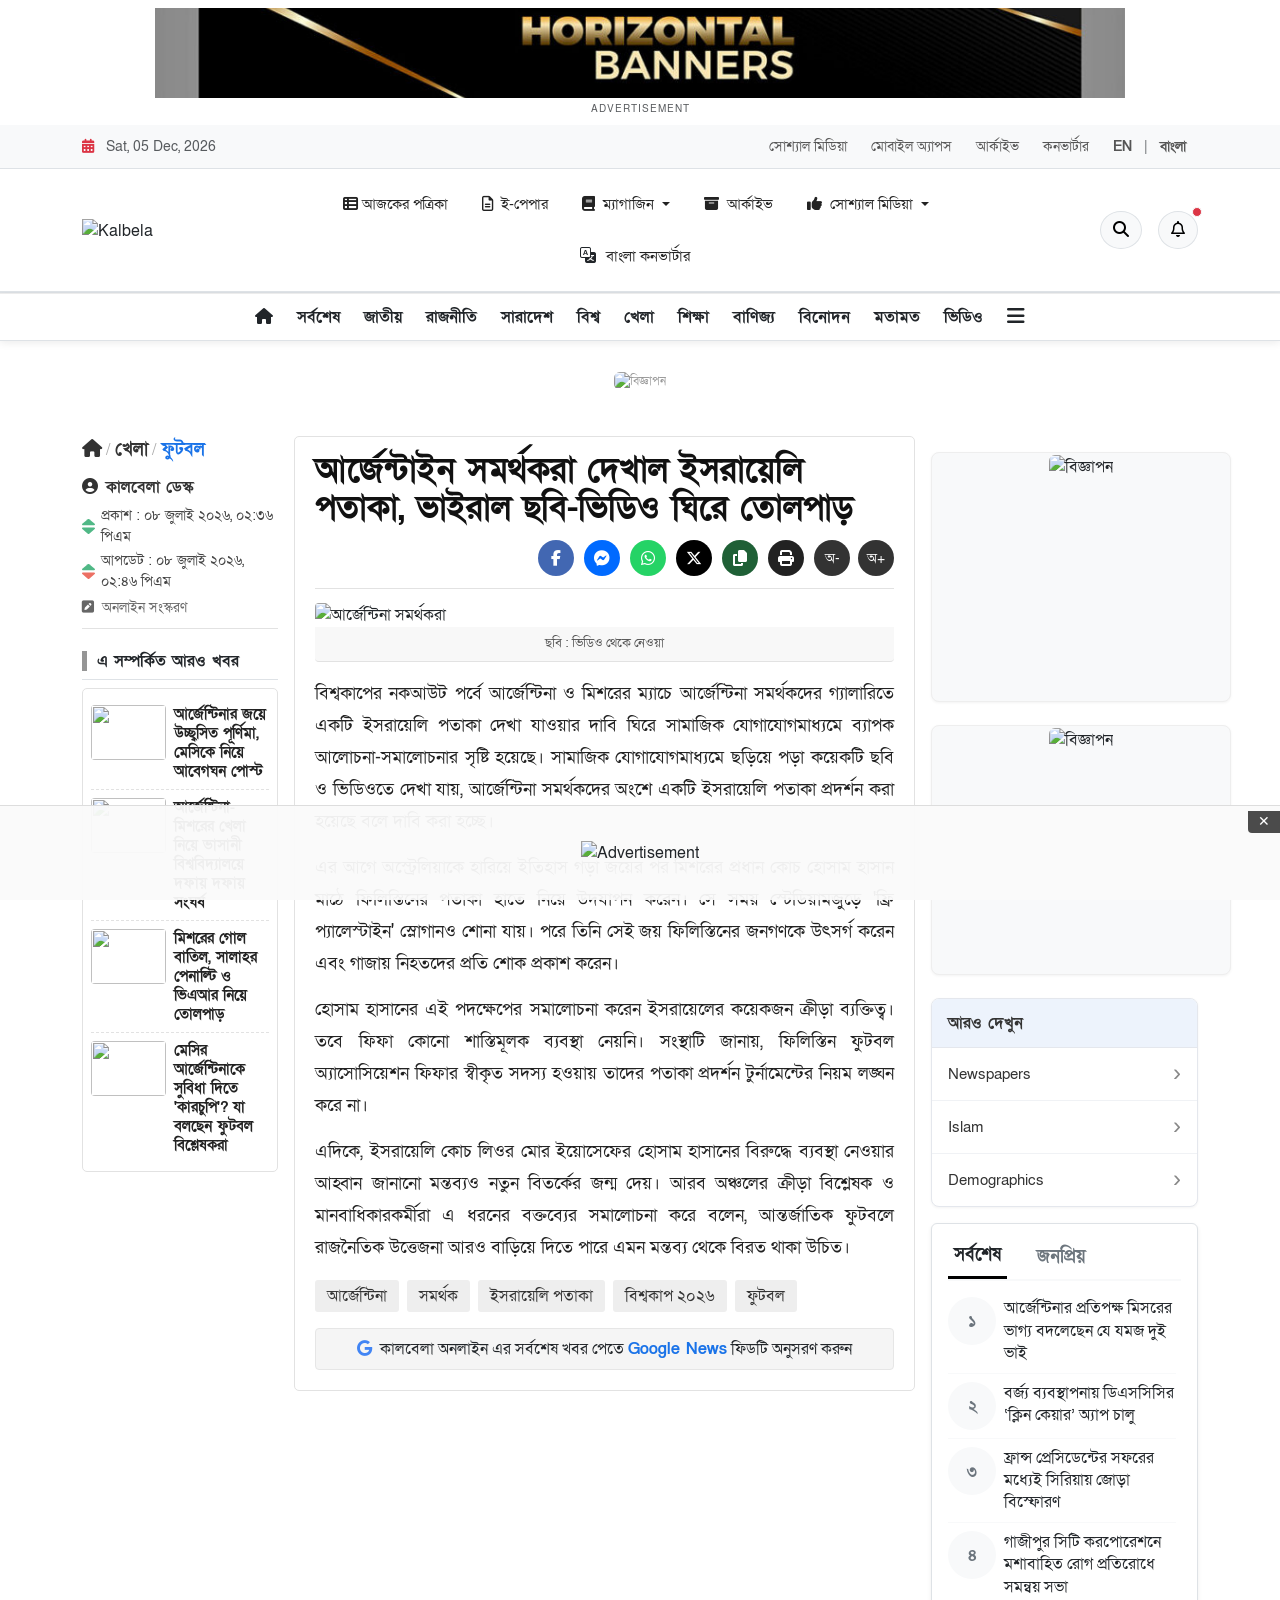
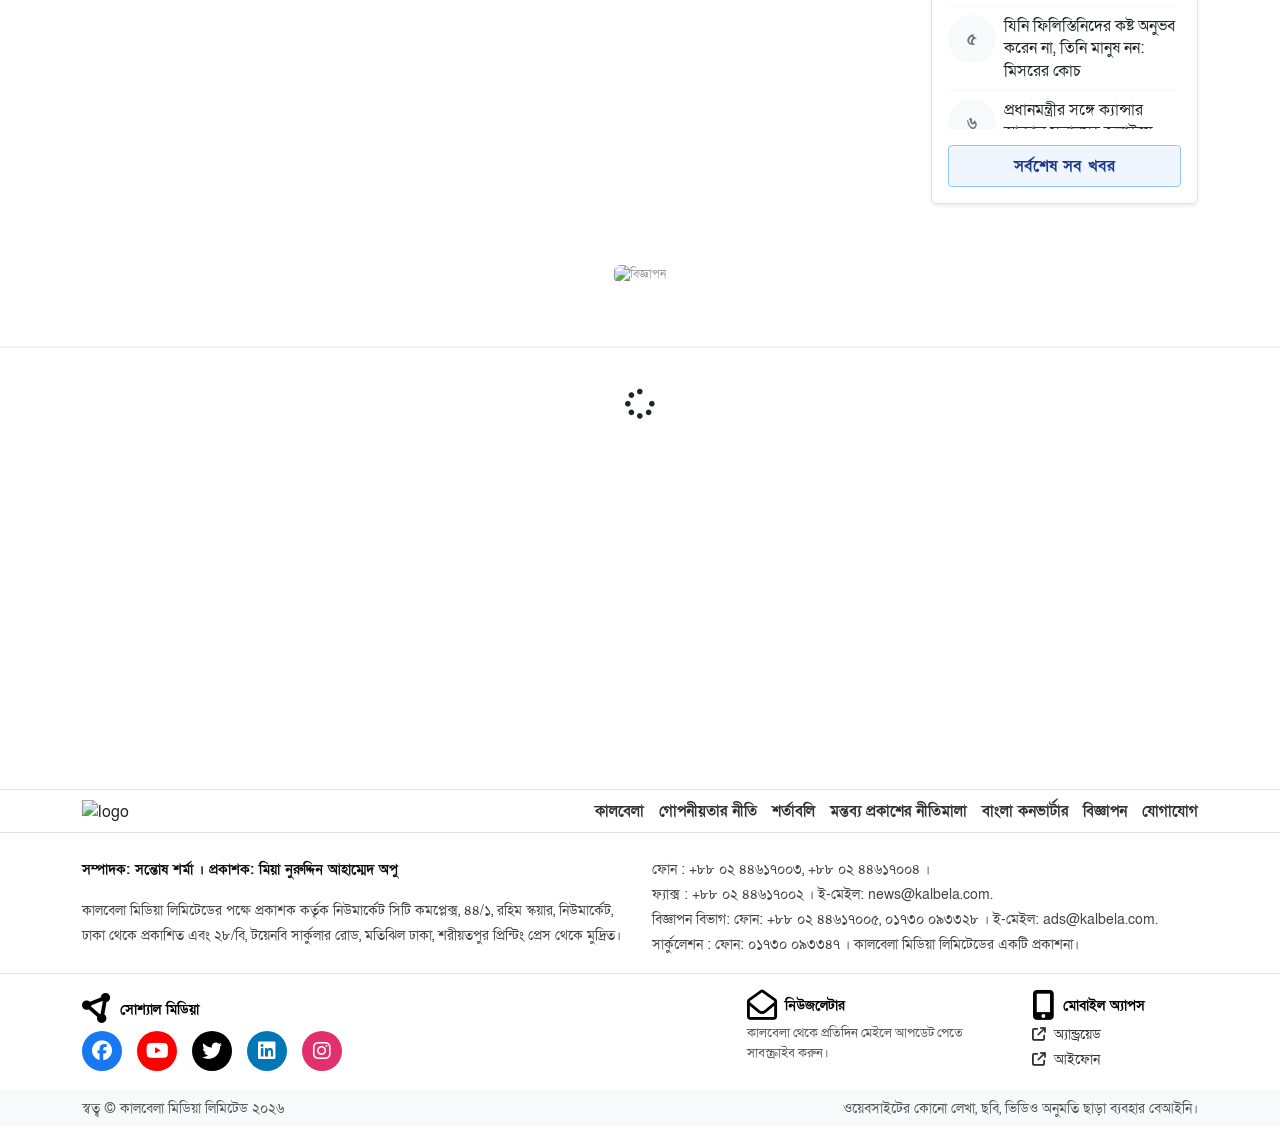
==== commit 3ba7b369: "complete index" ====
--- a/details.html
+++ b/details.html
@@ -664,7 +664,7 @@
                   <div class="col-12 p-0 mb-3">
                     <!-- Inside your mega menu panel -->
                     <span
-                      class="text-danger fw-bold"
+                      class="text-dark fw-bold"
                       id="mega-menu-date"
                     ></span>
                   </div>
--- a/css/details.css
+++ b/css/details.css
@@ -286,12 +286,15 @@
   color: #222;
   transition: color 0.2s ease-in-out;
 }
-
-#top-nav ul li:not(:first-child) > a:hover {
+#top-nav ul li a:hover {
   color: #1a73e8 !important;
 }
+
 #top-nav ul li:not(.dropdownAllMenuIcon):not(:first-child) > a:hover {
   border-bottom: 3px solid #1a73e8;
+}
+.dropdownAllMenuBut:hover {
+  color: #1a73e8 !important;
 }
 
 /* Base Panel Styling */
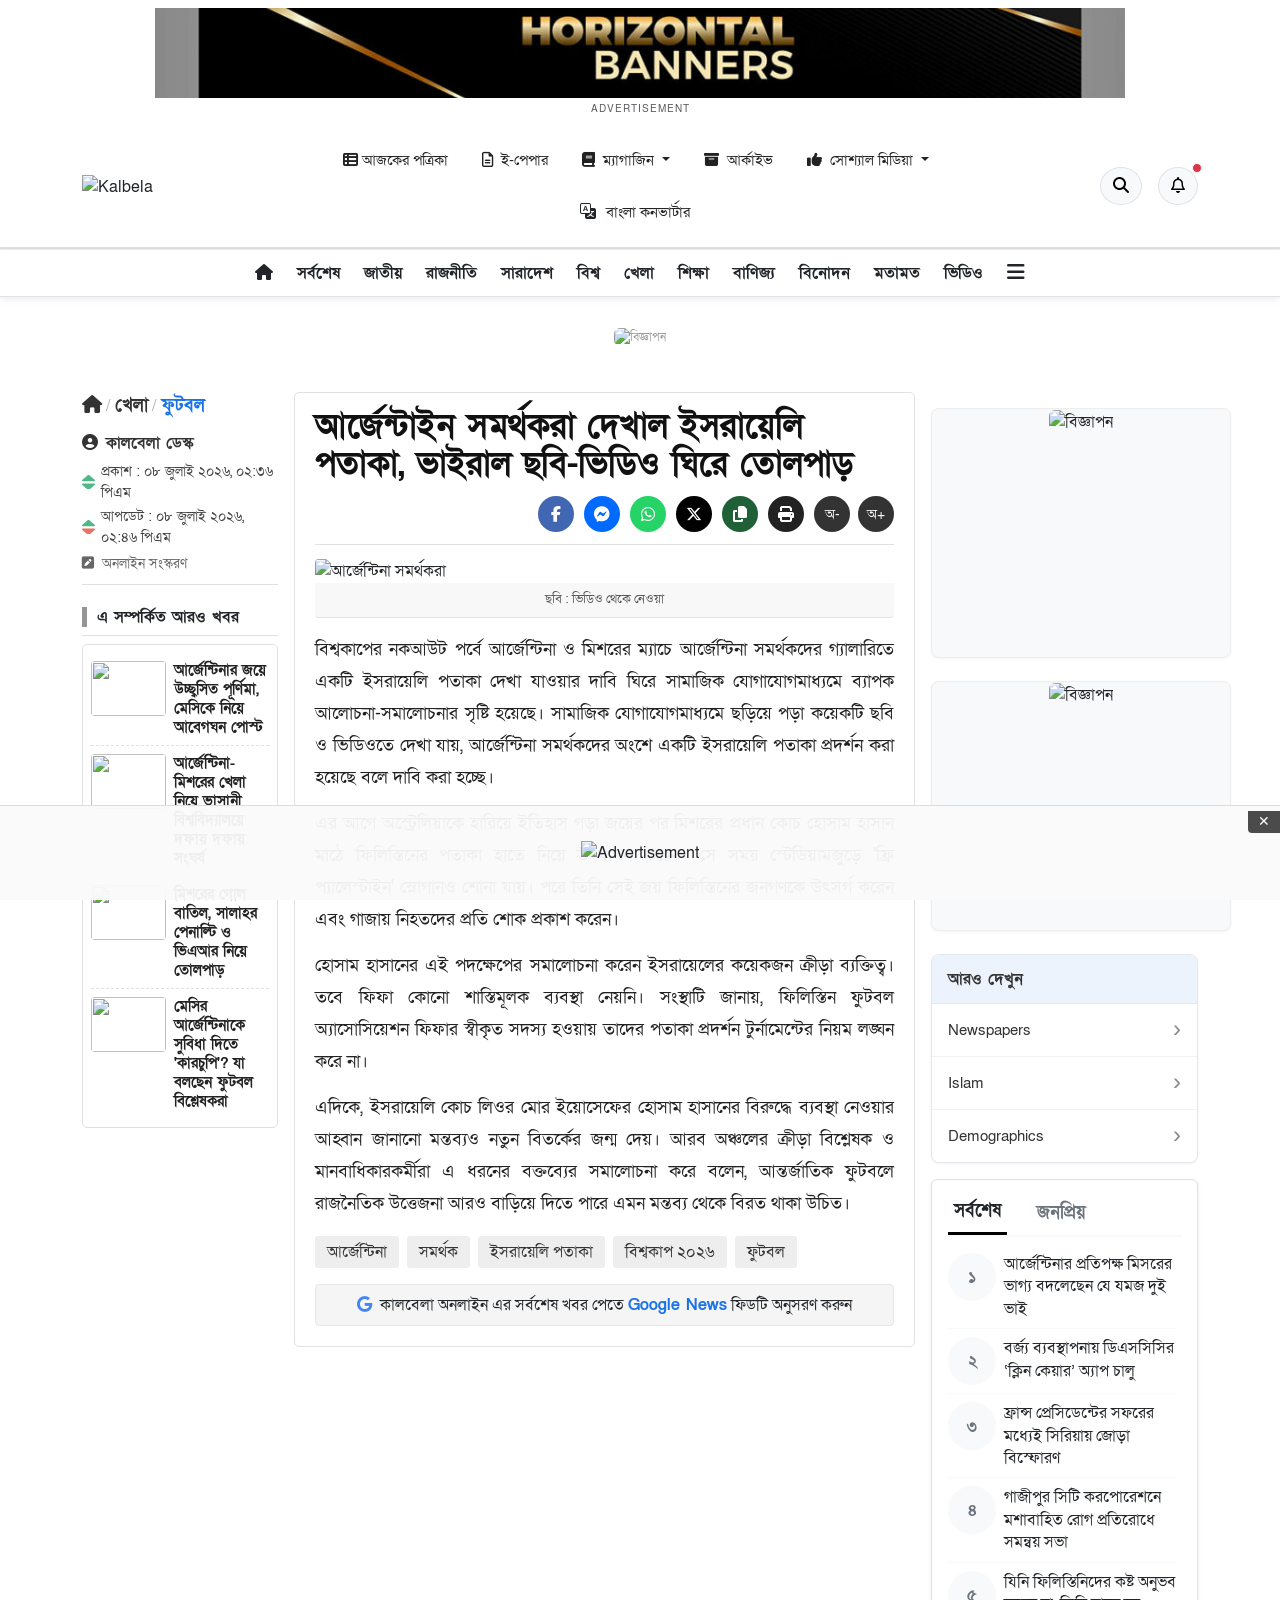
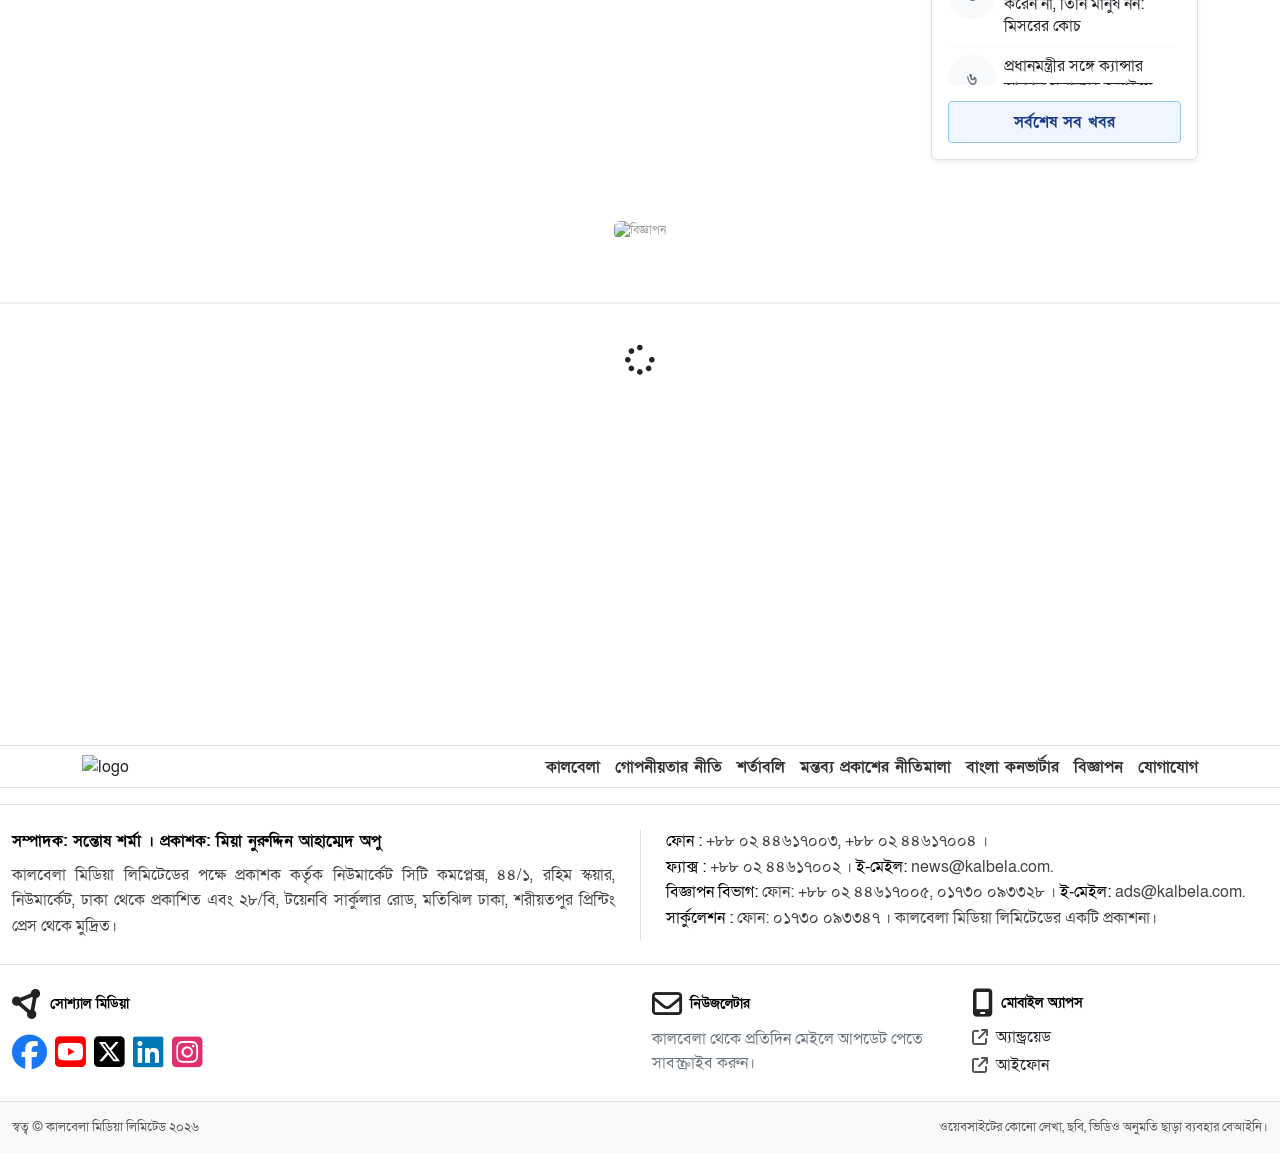
==== commit e67f1734: "removed topbar and fixes footer" ====
--- a/details.html
+++ b/details.html
@@ -58,53 +58,6 @@
 
     <!-- Header -->
     <header class="border-bottom bg-white">
-      <!-- =========================
-            TOP BAR
-    ========================== -->
-      <div class="bg-light border-bottom py-2 small">
-        <div class="container">
-          <div class="row align-items-center">
-            <!-- Date -->
-            <!-- Ensure your top bar text can be targeted by the script -->
-            <div class="col-lg-6">
-              <i class="fa-solid fa-calendar-days me-2 text-danger"></i>
-              <span class="text-muted" id="top-bar-date"> </span>
-            </div>
-            <!-- Top Links -->
-            <div class="col-lg-6">
-              <ul class="nav justify-content-end top-links">
-                <li class="nav-item">
-                  <a href="#" class="nav-link"> সোশ্যাল মিডিয়া </a>
-                </li>
-
-                <li class="nav-item">
-                  <a href="#" class="nav-link"> মোবাইল অ্যাপস </a>
-                </li>
-
-                <li class="nav-item">
-                  <a href="#" class="nav-link"> আর্কাইভ </a>
-                </li>
-
-                <li class="nav-item">
-                  <a href="#" class="nav-link"> কনভার্টার </a>
-                </li>
-
-                <li class="nav-item d-flex align-items-center">
-                  <a href="#" id="translate-to-en" class="nav-link fw-bold">
-                    EN
-                  </a>
-                  <span class="text-muted">|</span>
-                  <a href="#" id="translate-to-bn" class="nav-link fw-bold"
-                    >বাংলা</a
-                  >
-                </li>
-                <!-- Hidden container for the Google Translate widget -->
-                <div id="google_translate_element" style="display: none"></div>
-              </ul>
-            </div>
-          </div>
-        </div>
-      </div>
 
       <!-- =========================
             MIDDLE HEADER
@@ -663,10 +616,7 @@
                   <!-- Date Header -->
                   <div class="col-12 p-0 mb-3">
                     <!-- Inside your mega menu panel -->
-                    <span
-                      class="text-dark fw-bold"
-                      id="mega-menu-date"
-                    ></span>
+                    <span class="text-dark fw-bold" id="mega-menu-date"></span>
                   </div>
 
                   <div class="col-12 p-0">
@@ -1705,7 +1655,9 @@
             <div class="col-8">
               <div class="d-flex justify-content-end py-2">
                 <div class="bottom-navigation">
-                  <a aria-label="কালবেলা" href="/about">কালবেলা</a>
+                  <a aria-label="কালবেলা" href="/about"
+                    >কালবেলা</a
+                  >
                   <a aria-label="গোপনীয়তার নীতি" href="/privacy-policy"
                     >গোপনীয়তার নীতি</a
                   >
@@ -1730,125 +1682,199 @@
         </div>
       </div>
 
-      <!-- Middle Address Section -->
-      <div class="container py-3 mt-2 site-address">
-        <div class="row">
-          <div class="col-md-6">
-            <p class="site-add-p">
-              <span class="sompadok"
-                >সম্পাদক: সন্তোষ শর্মা । প্রকাশক: মিয়া নুরুদ্দিন আহাম্মেদ অপু
-              </span>
+      <div
+        class="container-fluid py-4 mt-3 site-address border-top border-bottom"
+        style="font-size: 16px; line-height: 1.6; color: #333"
+      >
+        <div class="row g-4">
+          <!-- Left Column: Editorial info -->
+          <div class="col-md-6" style="padding-right: 25px">
+            <p class="site-add-p mb-2">
+              <span class="sompadok" style="font-weight: bold; color: #000"
+                >সম্পাদক: সন্তোষ শর্মা । প্রকাশক: মিয়া নুরুদ্দিন আহাম্মেদ
+                অপু</span
+              >
             </p>
-            <address>
+            <address
+              style="
+                margin: 0;
+                font-style: normal;
+                color: #444;
+                font-size: 16px;
+                text-align: justify;
+              "
+            >
               কালবেলা মিডিয়া লিমিটেডের পক্ষে প্রকাশক কর্তৃক নিউমার্কেট সিটি
               কমপ্লেক্স, ৪৪/১, রহিম স্কয়ার, নিউমার্কেট, ঢাকা থেকে প্রকাশিত এবং
               ২৮/বি, টয়েনবি সার্কুলার রোড, মতিঝিল ঢাকা, শরীয়তপুর প্রিন্টিং
               প্রেস থেকে মুদ্রিত।
             </address>
           </div>
-          <div class="col-md-6">
-            <p class="contact-info">
-              ফোন : +৮৮ ০২ ৪৪৬১৭০০৩, +৮৮ ০২ ৪৪৬১৭০০৪ ।<br />
-              ফ্যাক্স : +৮৮ ০২ ৪৪৬১৭০০২ । ই-মেইল: news@kalbela.com. <br />
-              বিজ্ঞাপন বিভাগ: ফোন: +৮৮ ০২ ৪৪৬১৭০০৫, ০১৭৩০ ০৯৩৩২৮ । ই-মেইল:
-              ads@kalbela.com. <br />
-              সার্কুলেশন : ফোন: ০১৭৩০ ০৯৩৩৪৭ । কালবেলা মিডিয়া লিমিটেডের একটি
-              প্রকাশনা।
+
+          <!-- Right Column: Contact Numbers & details -->
+          <div
+            class="col-md-6"
+            style="
+              padding-left: 25px;
+              border-left: 1px solid #dee2e6;
+              color: #444;
+              font-size: 16px;
+            "
+          >
+            <p class="m-0">
+              <span style="color: #000">ফোন :</span> +৮৮ ০২ ৪৪৬১৭০০৩, +৮৮ ০২
+              ৪৪৬১৭০০৪ ।<br />
+              <span style="color: #000">ফ্যাক্স :</span> +৮৮ ০২ ৪৪৬১৭০০২ ।
+              <span style="color: #000">ই-মেইল:</span>
+              news@kalbela.com.<br />
+              <span style="color: #000">বিজ্ঞাপন বিভাগ:</span>
+              ফোন: +৮৮ ০২ ৪৪৬১৭০০৫, ০১৭৩০ ০৯৩৩২৮ ।
+              <span style="color: #000">ই-মেইল:</span>
+              ads@kalbela.com.<br />
+              <span style="color: #000">সার্কুলেশন :</span>
+              ফোন: ০১৭৩০ ০৯৩৩৪৭ । কালবেলা মিডিয়া লিমিটেডের একটি প্রকাশনা।
             </p>
           </div>
         </div>
       </div>
 
-      <!-- Social & Newsletter Section -->
-      <div class="py-3 border-top" id="footer-social">
-        <div class="container">
+      <!-- Social, Newsletter and Mobile App Sections -->
+      <div
+        class="py-4 border-bottom"
+        id="footer-social"
+        style="font-size: 13px"
+      >
+        <div class="container-fluid">
           <div class="row align-items-start">
-            <div class="col-md-7 m-auto">
-              <div class="title d-inline-block">
+            <!-- Social Media Segment -->
+            <div class="col-md-6">
+              <div class="title d-flex align-items-center gap-2 mb-2">
                 <i
                   class="fa-solid fa-circle-nodes"
-                  style="font-size: 30px; float: left"
+                  style="font-size: 30px; color: #222"
                 ></i>
-                <span class="title-text">সোশ্যাল মিডিয়া</span>
+                <span style="font-weight: bold; font-size: 14px; color: #000"
+                  >সোশ্যাল মিডিয়া</span
+                >
               </div>
-              <div class="soacial-icon mt-2">
-                <div class="d-flex flex-row social-links">
+              <div class="soacial-icon mt-3">
+                <div class="d-flex flex-row gap-2">
                   <a
                     aria-label="facebook"
                     href="https://www.facebook.com/kalbeladigital/"
-                    class="facebook"
-                    target="_blank"
-                    ><i class="fa-brands fa-facebook"></i
+                    class="facebook text-decoration-none"
+                    ><i
+                      class="fa-brands fa-facebook"
+                      style="
+                        font-size: 35px;
+                        color: #1877f2;
+                        border-radius: 5px;
+                      "
+                    ></i
                   ></a>
                   <a
                     aria-label="youtube"
                     href="https://www.youtube.com/@kalbelanews24"
-                    class="youtube"
-                    target="_blank"
-                    ><i class="fa-brands fa-youtube"></i
+                    class="youtube text-decoration-none"
+                    ><i
+                      class="fa-brands fa-square-youtube"
+                      style="font-size: 35px; color: #ff0000"
+                    ></i
                   ></a>
                   <a
                     aria-label="twitter"
                     href="https://twitter.com/kalbeladigital"
-                    class="twitter"
-                    target="_blank"
-                    ><i class="fa-brands fa-twitter"></i
+                    class="twitter text-decoration-none"
+                    ><i
+                      class="fa-brands fa-square-x-twitter"
+                      style="font-size: 35px; color: #000000"
+                    ></i
                   ></a>
                   <a
                     aria-label="linkedin"
                     href="https://www.linkedin.com/company/kalbeladigital/"
-                    class="linkedin"
-                    target="_blank"
-                    ><i class="fa-brands fa-linkedin"></i
+                    class="linkedin text-decoration-none"
+                    ><i
+                      class="fa-brands fa-linkedin"
+                      style="font-size: 35px; color: #0077b5"
+                    ></i
                   ></a>
                   <a
                     aria-label="instagram"
                     href="https://www.instagram.com/kalbela_digital/"
-                    class="instagram"
-                    target="_blank"
-                    ><i class="fa-brands fa-instagram"></i
+                    class="instagram text-decoration-none"
+                    ><i
+                      class="fa-brands fa-square-instagram"
+                      style="font-size: 35px; color: #e1306c"
+                    ></i
                   ></a>
                 </div>
               </div>
             </div>
+
+            <!-- Newsletter Segment -->
             <div class="col-md-3">
               <div class="newsletter">
-                <h5 class="title d-inline-block mb-1">
+                <div class="title d-flex align-items-center gap-2 mb-2">
                   <i
-                    class="fa-regular fa-envelope-open"
-                    style="font-size: 30px; float: left"
+                    class="fa-regular fa-envelope"
+                    style="font-size: 30px; color: #222"
                   ></i>
-                  <span class="title-text">নিউজলেটার </span>
-                </h5>
-                <div class="newsletter-desc">
+                  <span
+                    style="font-weight: bold; font-size: 14.4px; color: #000"
+                    >নিউজলেটার</span
+                  >
+                </div>
+                <div
+                  class="d-block text-secondary mt-2"
+                  style="line-height: 1.5; font-size: 16px; text-align: left;"
+                >
                   কালবেলা থেকে প্রতিদিন মেইলে আপডেট পেতে সাবস্ক্রাইব করুন।
                 </div>
               </div>
             </div>
-            <div class="col-md-2">
+
+            <!-- Mobile Apps Segment -->
+            <div class="col-md-3">
               <div class="mobile_app">
-                <h5 class="title d-inline-block app mb-1">
+                <div class="title d-flex align-items-center gap-2 mb-2">
                   <i
-                    class="fa-solid fa-mobile-screen-button"
-                    style="font-size: 30px; float: left"
+                    class="fa-solid fa-mobile-screen"
+                    style="font-size: 28px; color: #222"
                   ></i>
-                  <span class="title-text">মোবাইল অ্যাপস</span>
-                </h5>
-                <div class="app-links">
+                  <span
+                    style="font-weight: bold; font-size: 14.4px; color: #000"
+                    >মোবাইল অ্যাপস</span
+                  >
+                </div>
+                <div
+                  class="mt-2 d-flex flex-column gap-1"
+                  style="font-size: 16px"
+                >
                   <a
-                    aria-label="অ্যান্ড্রয়েড"
+                    aria-label="অ্যান্ড্রয়েড"
+                    class="app-link item text-decoration-none text-dark d-flex align-items-center gap-2"
                     href="https://play.google.com/store/apps/details?id=apps.newspaper.kalbela"
                     target="_blank"
-                    ><i class="fa-solid fa-arrow-up-right-from-square me-2"></i
-                    >অ্যান্ড্রয়েড</a
                   >
+                    <i
+                      class="fa-solid fa-arrow-up-right-from-square"
+                      style="font-size: 16px; color: #555"
+                    ></i
+                    >অ্যান্ড্রয়েড
+                  </a>
                   <a
-                    aria-label="আইফোন"
+                    aria-label="আইফোন "
+                    class="app-link-item text-decoration-none text-dark d-flex align-items-center gap-2"
                     href="https://apps.apple.com/us/app/kalbela-bangla-newspaper/id6476605509?platform=iphone"
                     target="_blank"
-                    ><i class="fa-solid fa-arrow-up-right-from-square me-2"></i
-                    >আইফোন</a
                   >
+                    <i
+                      class="fa-solid fa-arrow-up-right-from-square"
+                      style="font-size: 16px; color: #555"
+                    ></i
+                    >আইফোন
+                  </a>
                 </div>
               </div>
             </div>
@@ -1856,11 +1882,13 @@
         </div>
       </div>
 
-      <!-- Copyright Bar -->
-      <div class="bg-light py-2 mb-3 copyright-bar">
-        <div class="container">
-          <div class="d-flex justify-content-between flex-wrap">
-            <div>স্বত্ব © কালবেলা মিডিয়া লিমিটেড ২০২৬</div>
+      <!-- Copyright Segment -->
+      <div class="bg-light py-3 mb-3" style="font-size: 13px; color: #555">
+        <div class="container-fluid">
+          <div
+            class="d-flex flex-column flex-md-row justify-content-between gap-2"
+          >
+            <div>স্বত্ব © কালবেলা মিডিয়া লিমিটেড ২০২৬</div>
             <div>
               ওয়েবসাইটের কোনো লেখা, ছবি, ভিডিও অনুমতি ছাড়া ব্যবহার বেআইনি।
             </div>
--- a/css/details.css
+++ b/css/details.css
@@ -780,9 +780,9 @@
 .site-footer .bottom-navigation a {
   color: #333;
   text-decoration: none;
-  font-size: 15px;
   font-weight: 600;
   transition: color 0.2s ease;
+  font-size: 16px !important;
 }
 .site-footer .bottom-navigation a:hover {
   color: #1a73e8;
@@ -883,6 +883,38 @@
 .site-footer .copyright-bar {
   font-size: 14px;
   color: #555;
+}
+/* Title Hover Effect: Transitions color to Google Blue */
+#footer-social .title span,
+#footer-social .title i {
+  transition: color 0.2s ease-in-out;
+}
+#footer-social .title:hover span,
+#footer-social .title:hover i {
+  color: #1a73e8 !important;
+}
+
+/* Social Icon Hover Effect: Adds a clean scaling and opacity change */
+#footer-social .soacial-icon a i {
+  transition:
+    transform 0.2s ease-in-out,
+    opacity 0.2s ease-in-out;
+}
+#footer-social .soacial-icon a:hover i {
+  transform: scale(1.1);
+  opacity: 0.85;
+}
+
+/* App Link Hover Effect: Changes icon and text color to Google Blue */
+#footer-social .app-link-item {
+  transition: color 0.2s ease-in-out;
+}
+#footer-social .app-link-item i {
+  transition: color 0.2s ease-in-out;
+}
+#footer-social .app-link-item:hover,
+#footer-social .app-link-item:hover i {
+  color: #1a73e8 !important;
 }
 
 /* Responsive Footer Tweaks */
@@ -893,7 +925,7 @@
     margin-top: 10px;
   }
   .site-footer .bottom-navigation a {
-    font-size: 13px;
+    font-size: 16px;
   }
   .site-footer #footer-social .row > div {
     margin-bottom: 20px;
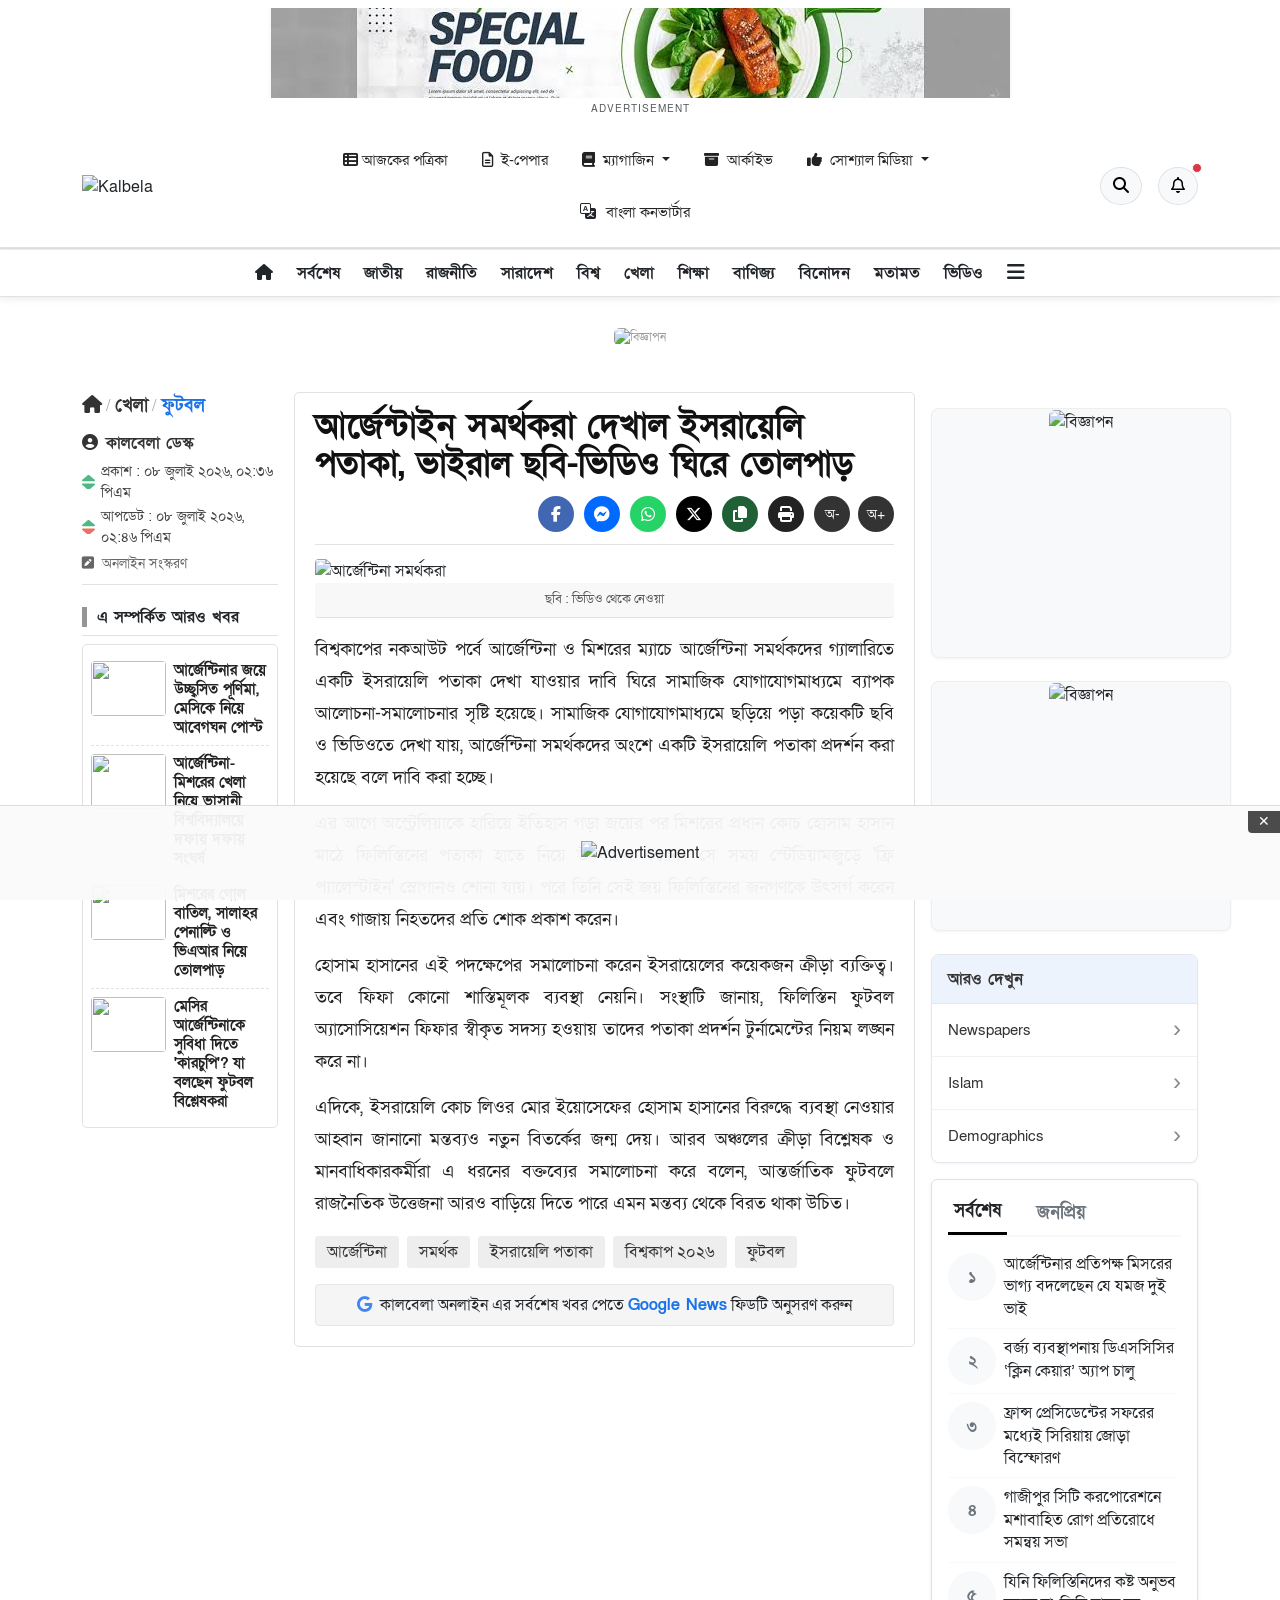
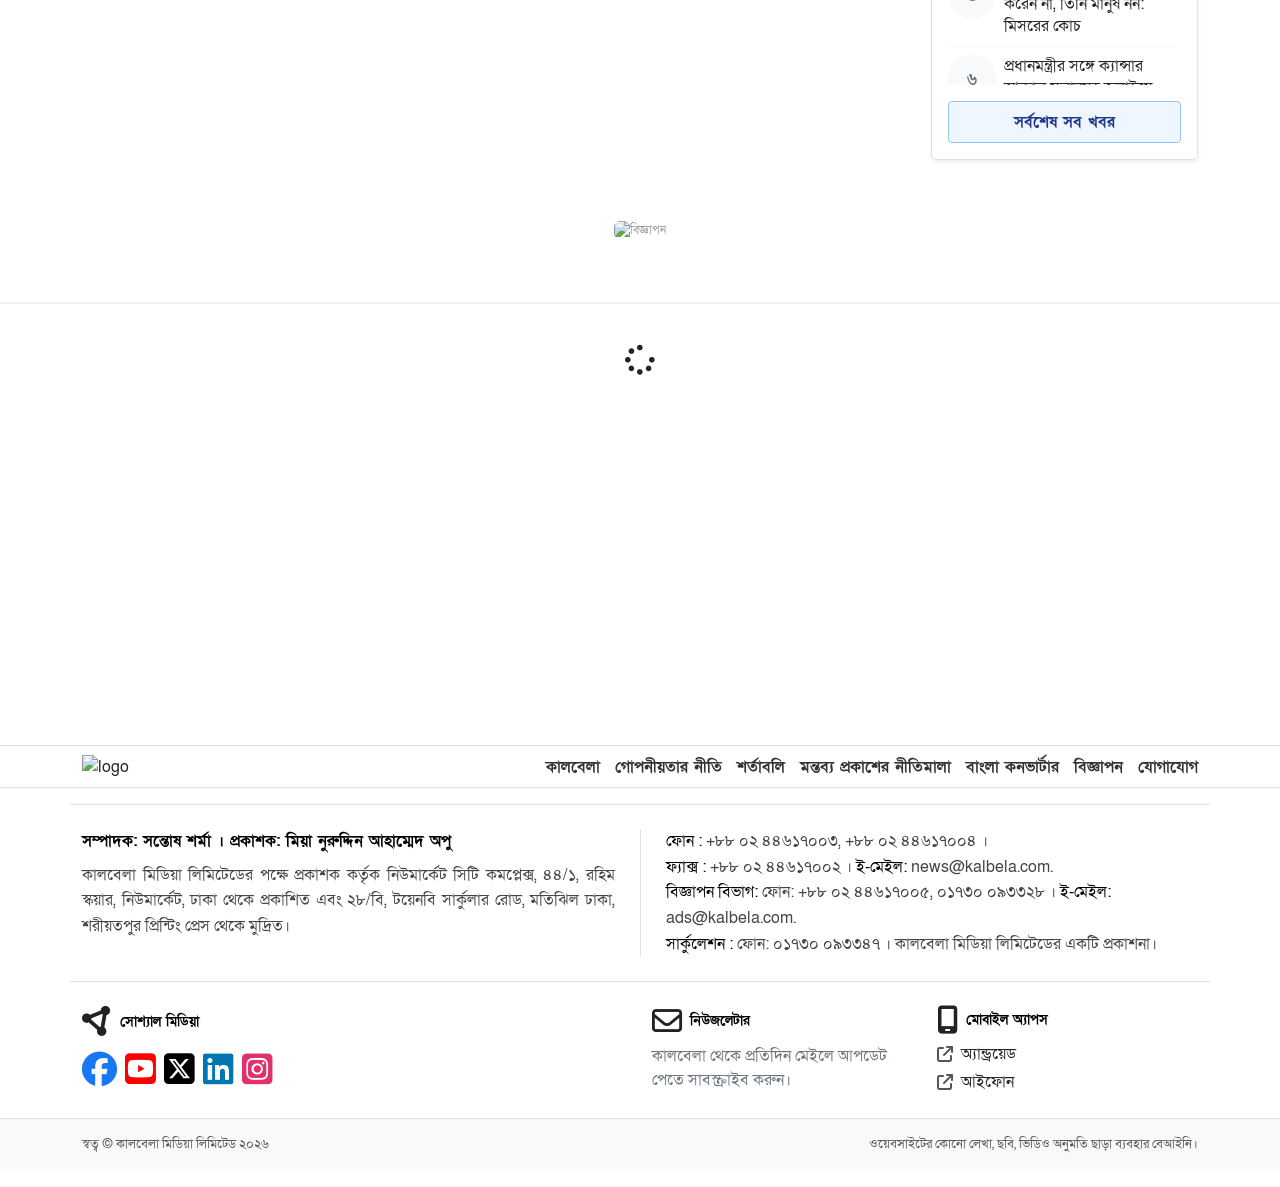
==== commit d9df4c8e: "updated footer" ====
--- a/details.html
+++ b/details.html
@@ -1683,7 +1683,7 @@
       </div>
 
       <div
-        class="container-fluid py-4 mt-3 site-address border-top border-bottom"
+        class="container py-4 mt-3 site-address border-top border-bottom"
         style="font-size: 16px; line-height: 1.6; color: #333"
       >
         <div class="row g-4">
@@ -1744,7 +1744,7 @@
         id="footer-social"
         style="font-size: 13px"
       >
-        <div class="container-fluid">
+        <div class="container">
           <div class="row align-items-start">
             <!-- Social Media Segment -->
             <div class="col-md-6">
@@ -1884,7 +1884,7 @@
 
       <!-- Copyright Segment -->
       <div class="bg-light py-3 mb-3" style="font-size: 13px; color: #555">
-        <div class="container-fluid">
+        <div class="container">
           <div
             class="d-flex flex-column flex-md-row justify-content-between gap-2"
           >
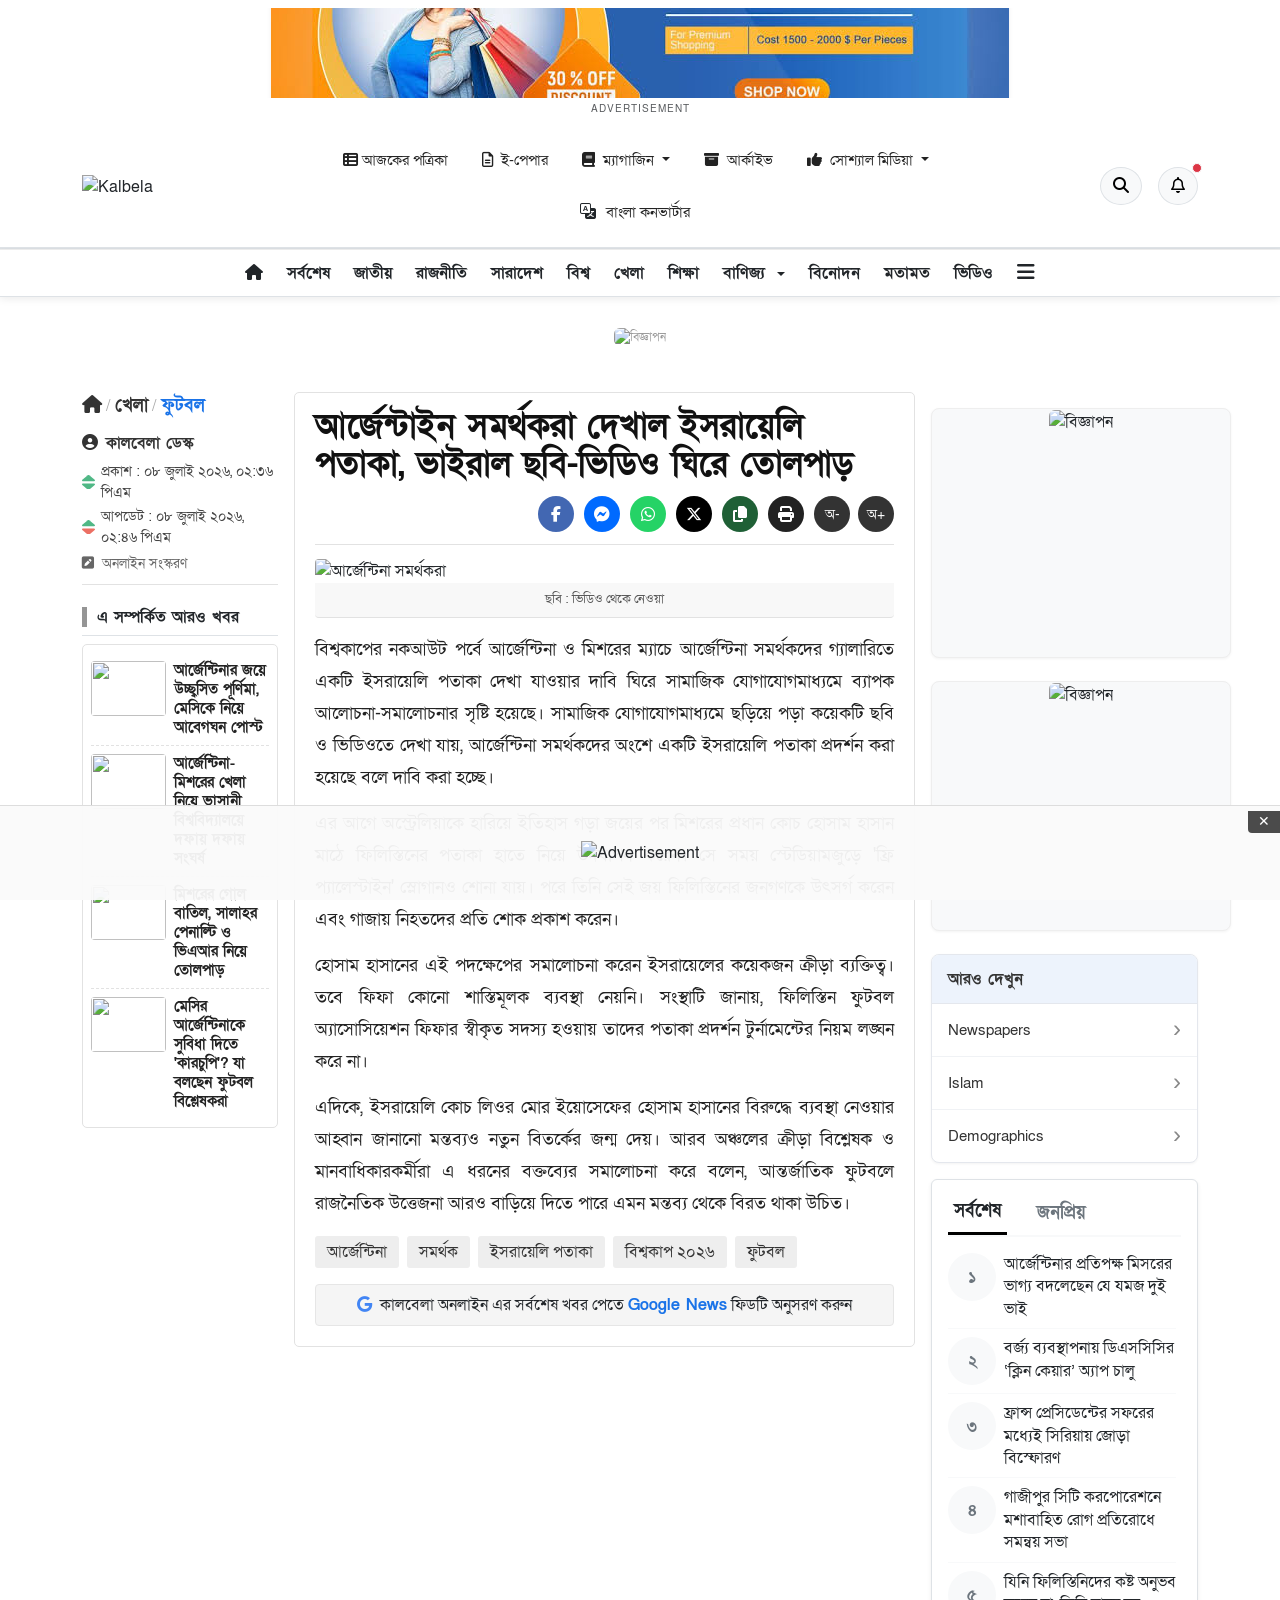
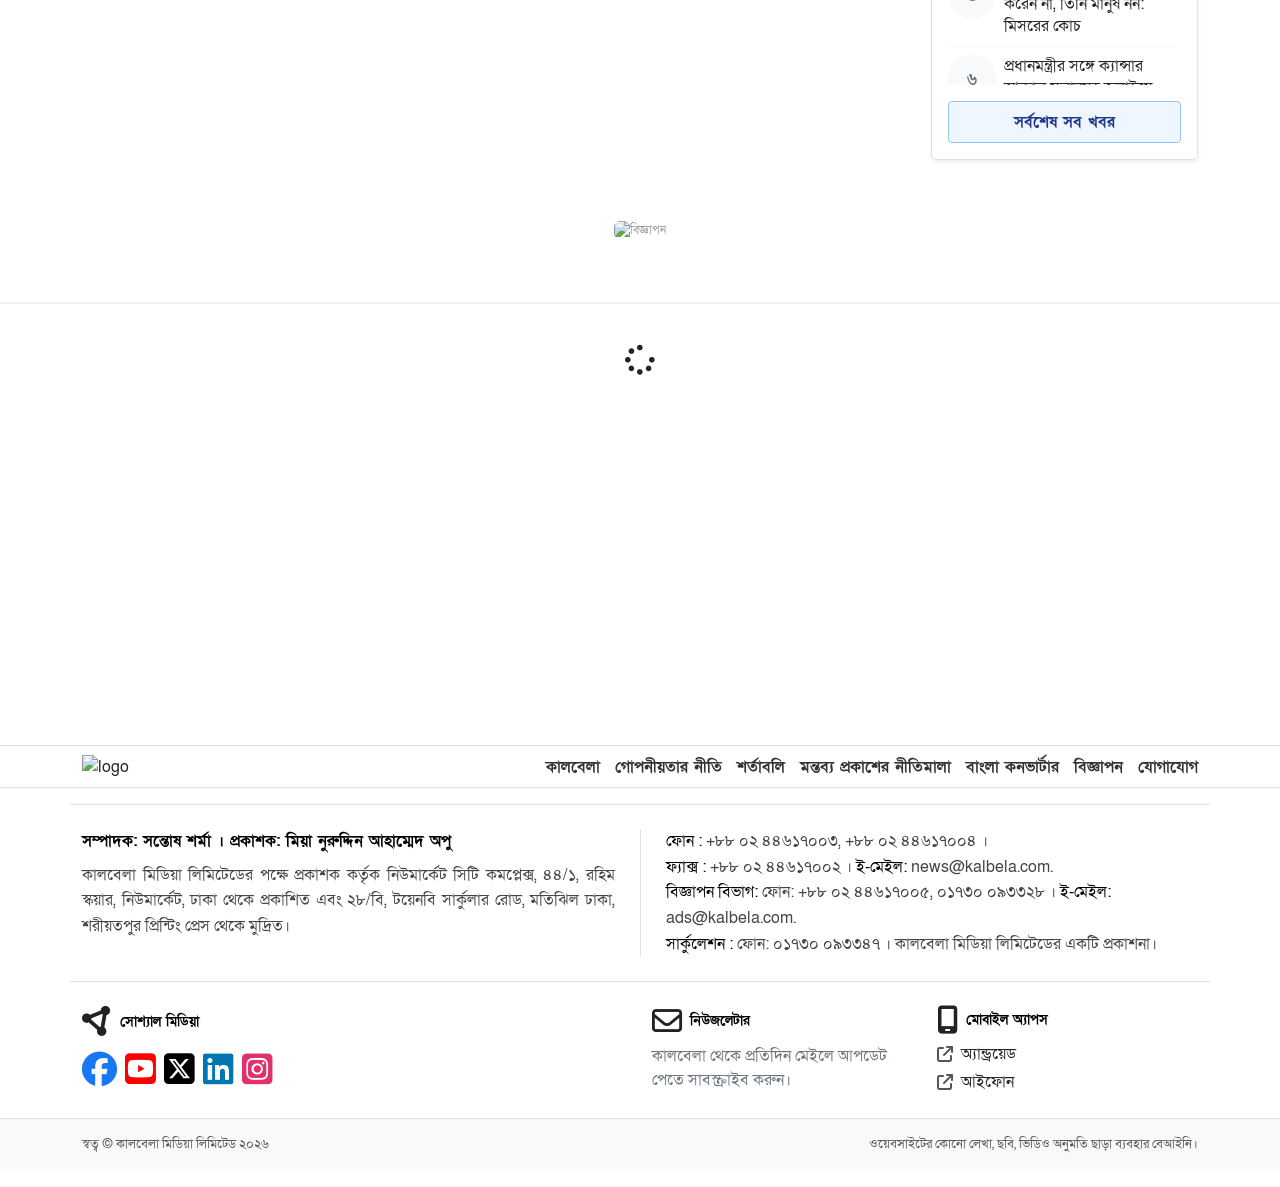
==== commit a83381dc: "final update" ====
--- a/details.html
+++ b/details.html
@@ -58,7 +58,6 @@
 
     <!-- Header -->
     <header class="border-bottom bg-white">
-
       <!-- =========================
             MIDDLE HEADER
     ========================== -->
@@ -576,10 +575,24 @@
                 >শিক্ষা</a
               >
             </li>
-            <li>
-              <a class="text-decoration-none text-dark fw-bold px-1" href="#"
-                >বাণিজ্য</a
+            <li class="nav-item dropdown">
+              <a
+                class="nav-link dropdown-toggle text-dark fw-bold px-1"
+                href="#"
+                role="button"
+                data-bs-toggle="dropdown"
+                aria-expanded="false"
               >
+                বাণিজ্য
+              </a>
+
+              <ul class="dropdown-menu shadow border-0">
+                <li><a class="dropdown-item" href="#">শেয়ার বাজার</a></li>
+                <li><a class="dropdown-item" href="#">ব্যাংক</a></li>
+                <li><a class="dropdown-item" href="#">অর্থনীতি</a></li>
+                <li><a class="dropdown-item" href="#">বীমা</a></li>
+                <li><a class="dropdown-item" href="#">কর্পোরেট</a></li>
+              </ul>
             </li>
             <li>
               <a class="text-decoration-none text-dark fw-bold px-1" href="#"
@@ -1655,9 +1668,7 @@
             <div class="col-8">
               <div class="d-flex justify-content-end py-2">
                 <div class="bottom-navigation">
-                  <a aria-label="কালবেলা" href="/about"
-                    >কালবেলা</a
-                  >
+                  <a aria-label="কালবেলা" href="/about">কালবেলা</a>
                   <a aria-label="গোপনীয়তার নীতি" href="/privacy-policy"
                     >গোপনীয়তার নীতি</a
                   >
@@ -1827,7 +1838,7 @@
                 </div>
                 <div
                   class="d-block text-secondary mt-2"
-                  style="line-height: 1.5; font-size: 16px; text-align: left;"
+                  style="line-height: 1.5; font-size: 16px; text-align: left"
                 >
                   কালবেলা থেকে প্রতিদিন মেইলে আপডেট পেতে সাবস্ক্রাইব করুন।
                 </div>
--- a/css/details.css
+++ b/css/details.css
@@ -295,6 +295,24 @@
 }
 .dropdownAllMenuBut:hover {
   color: #1a73e8 !important;
+}
+
+/* Navbar dropdown */
+#top-nav .dropdown-menu {
+  min-width: 220px;
+  margin-top: 8px;
+  border-radius: 8px;
+  padding: 8px 0;
+}
+
+#top-nav .dropdown-item {
+  padding: 10px 18px;
+  font-weight: 500;
+}
+
+#top-nav .dropdown-toggle::after {
+  margin-left: 6px;
+  vertical-align: middle;
 }
 
 /* Base Panel Styling */
